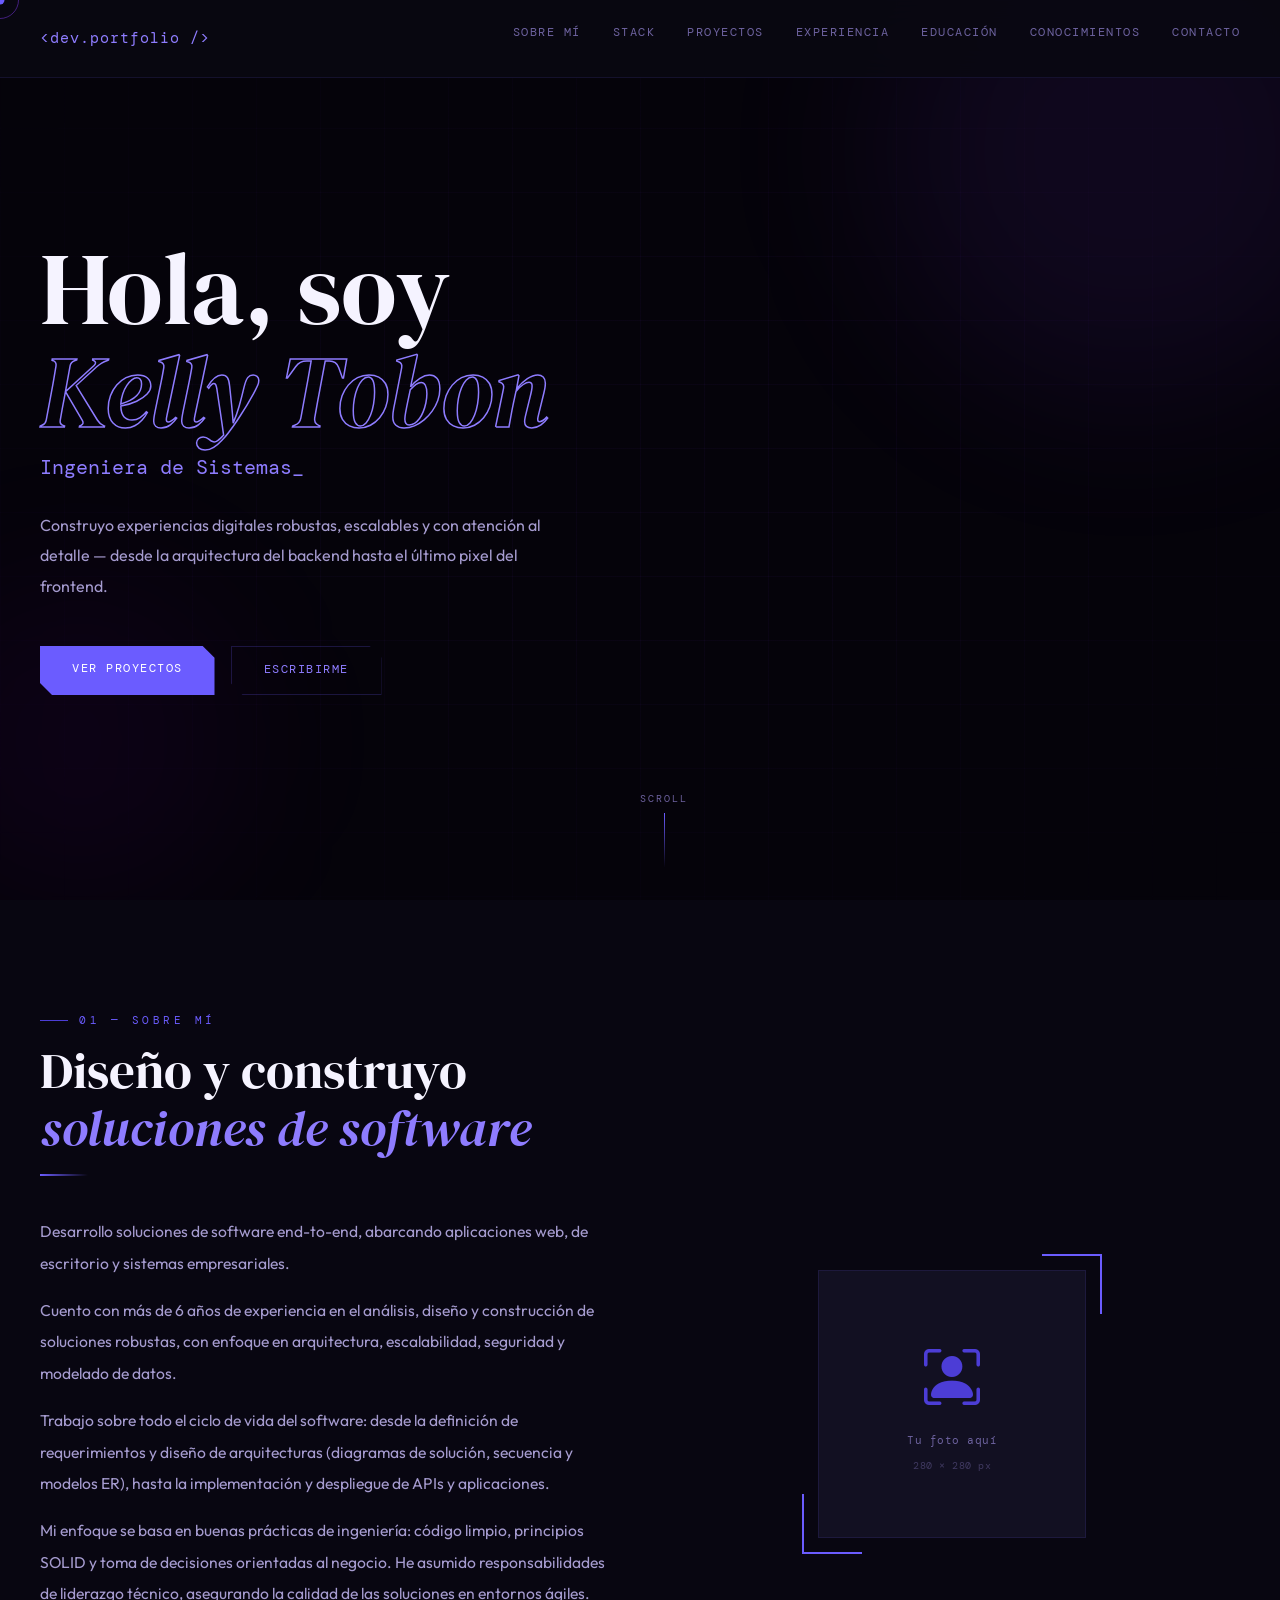
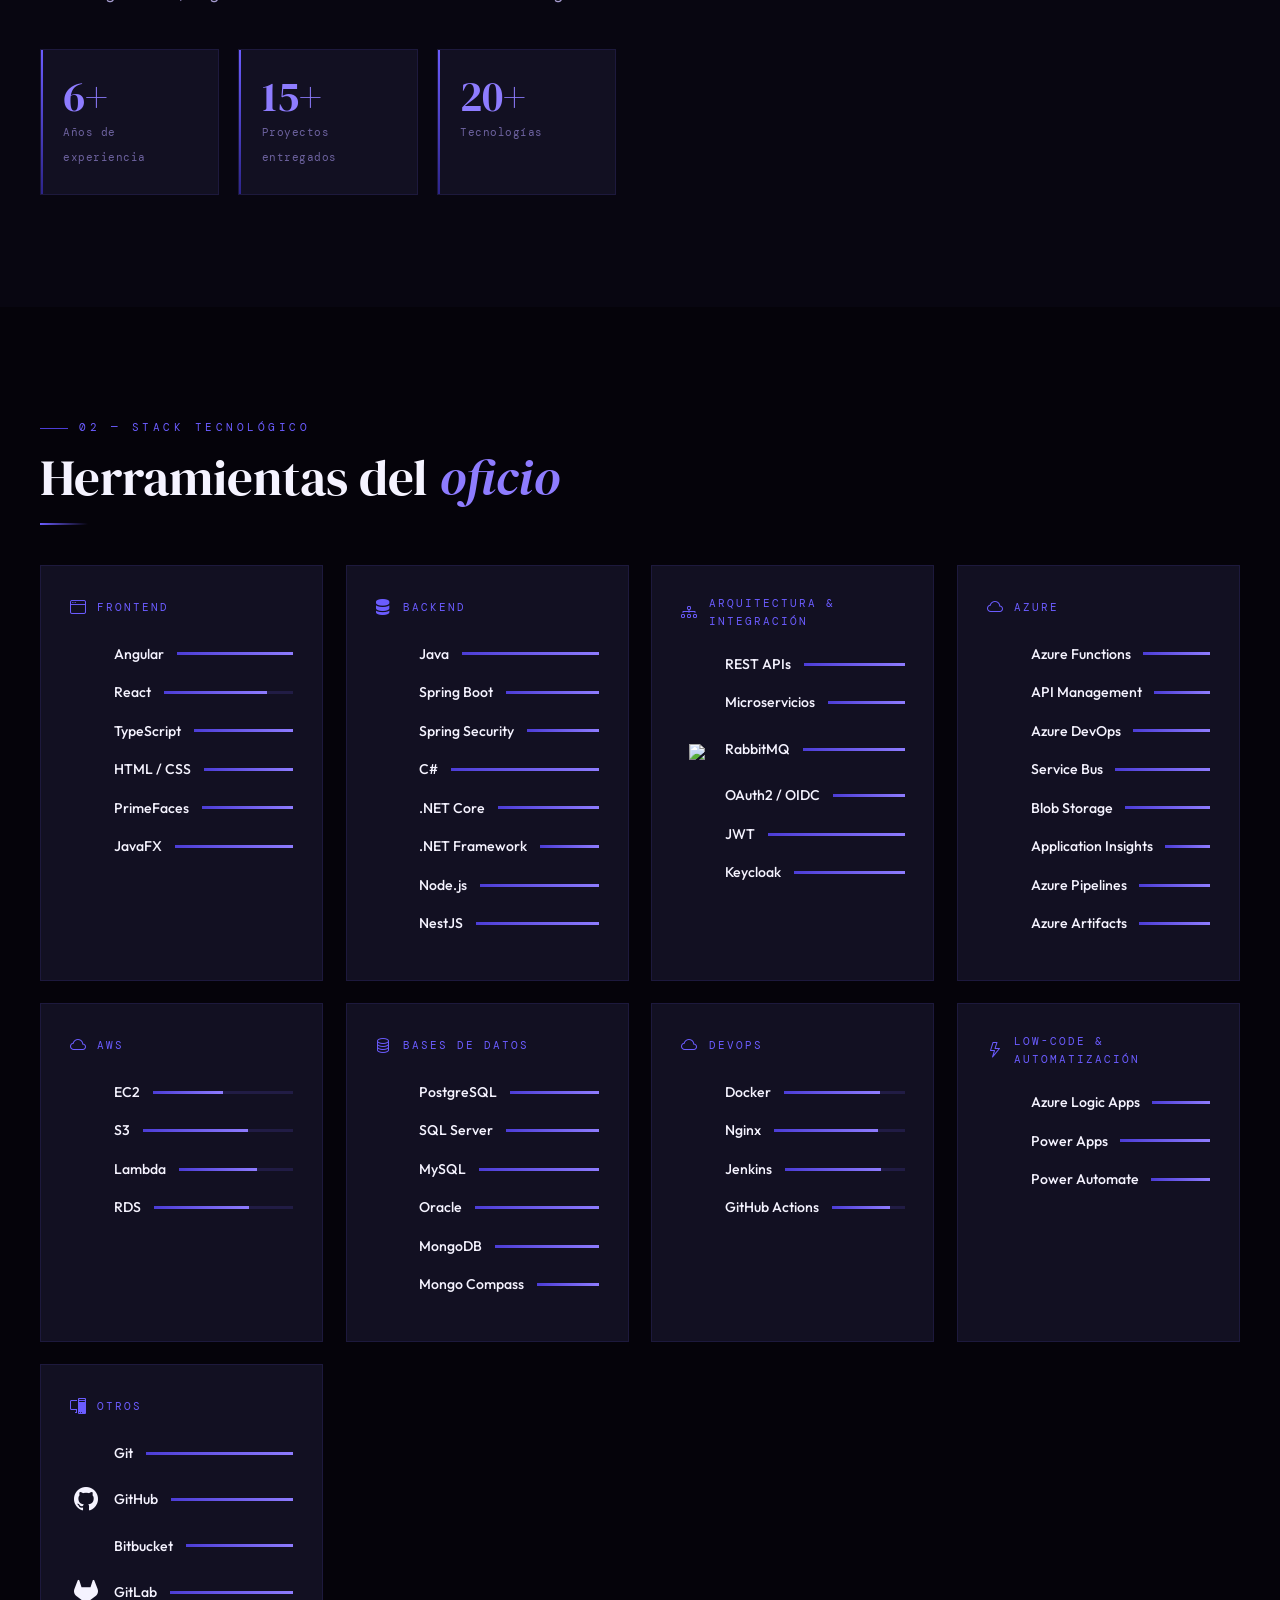
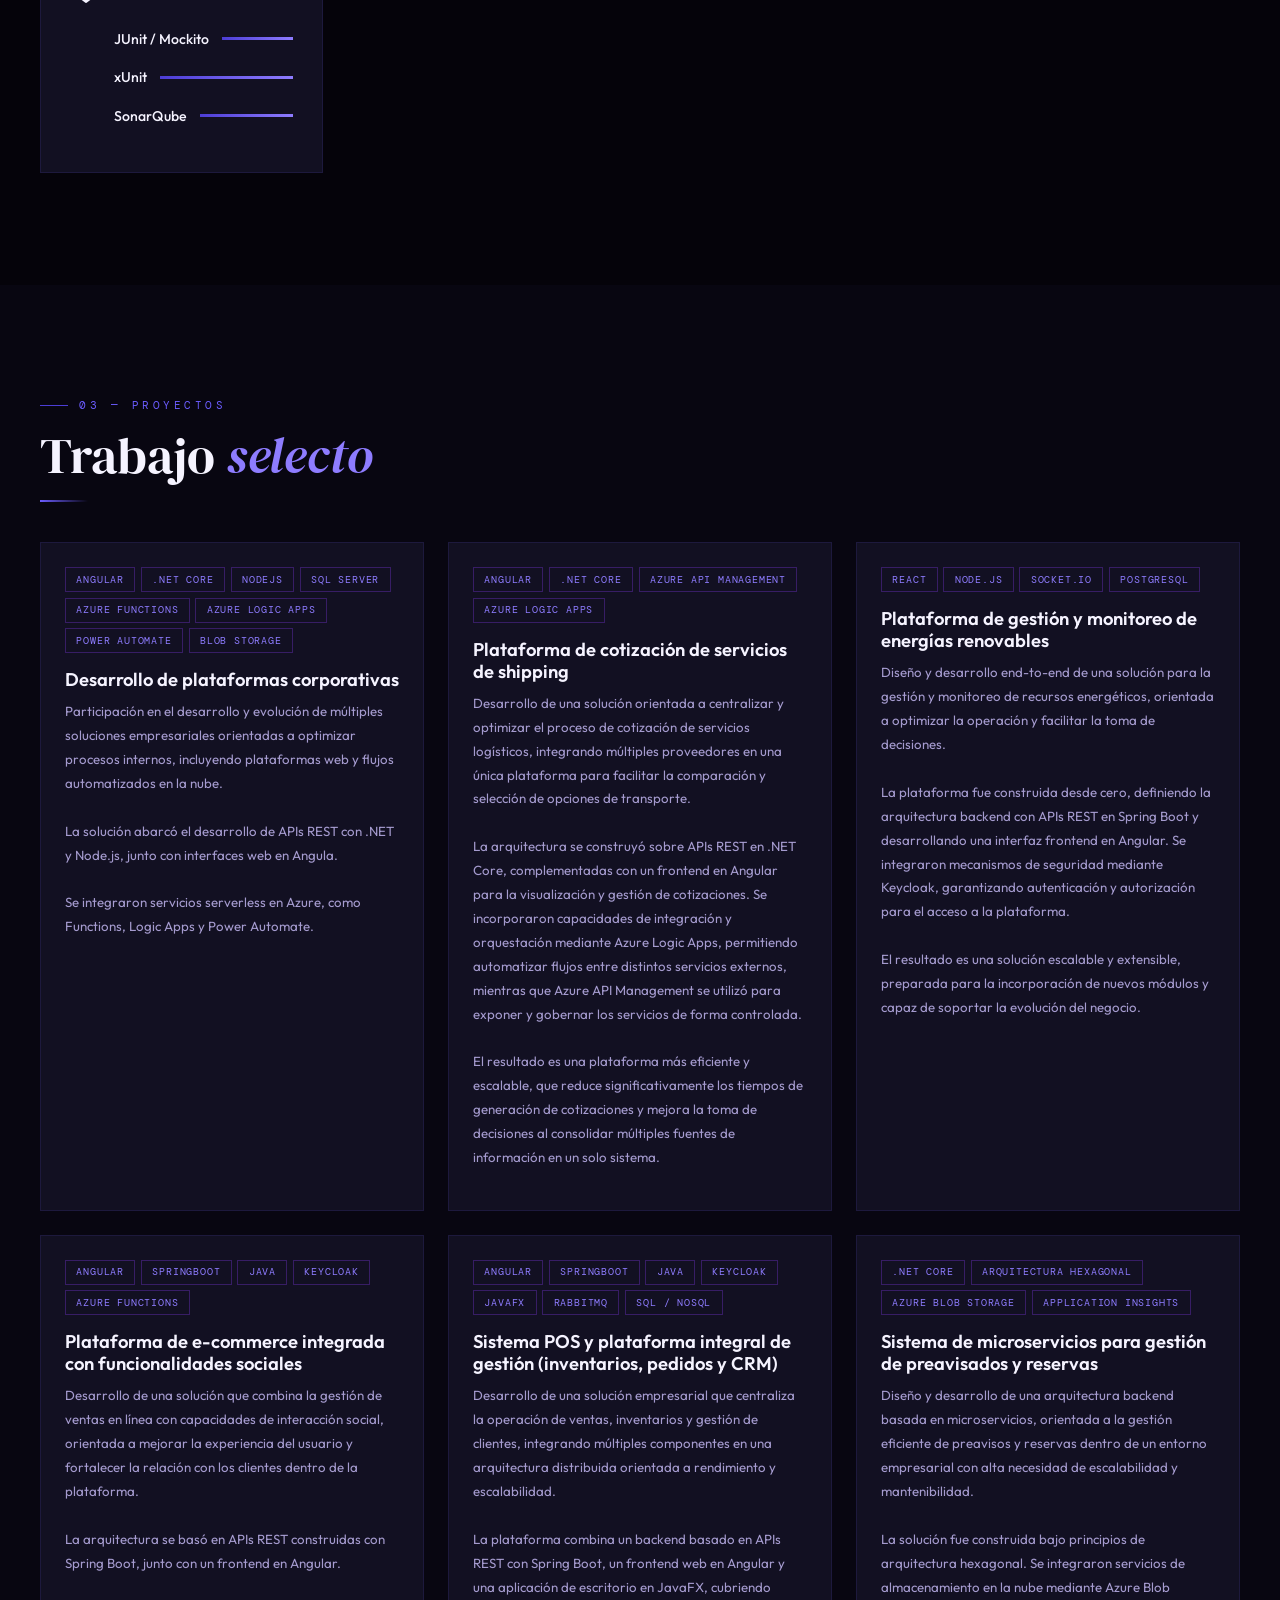
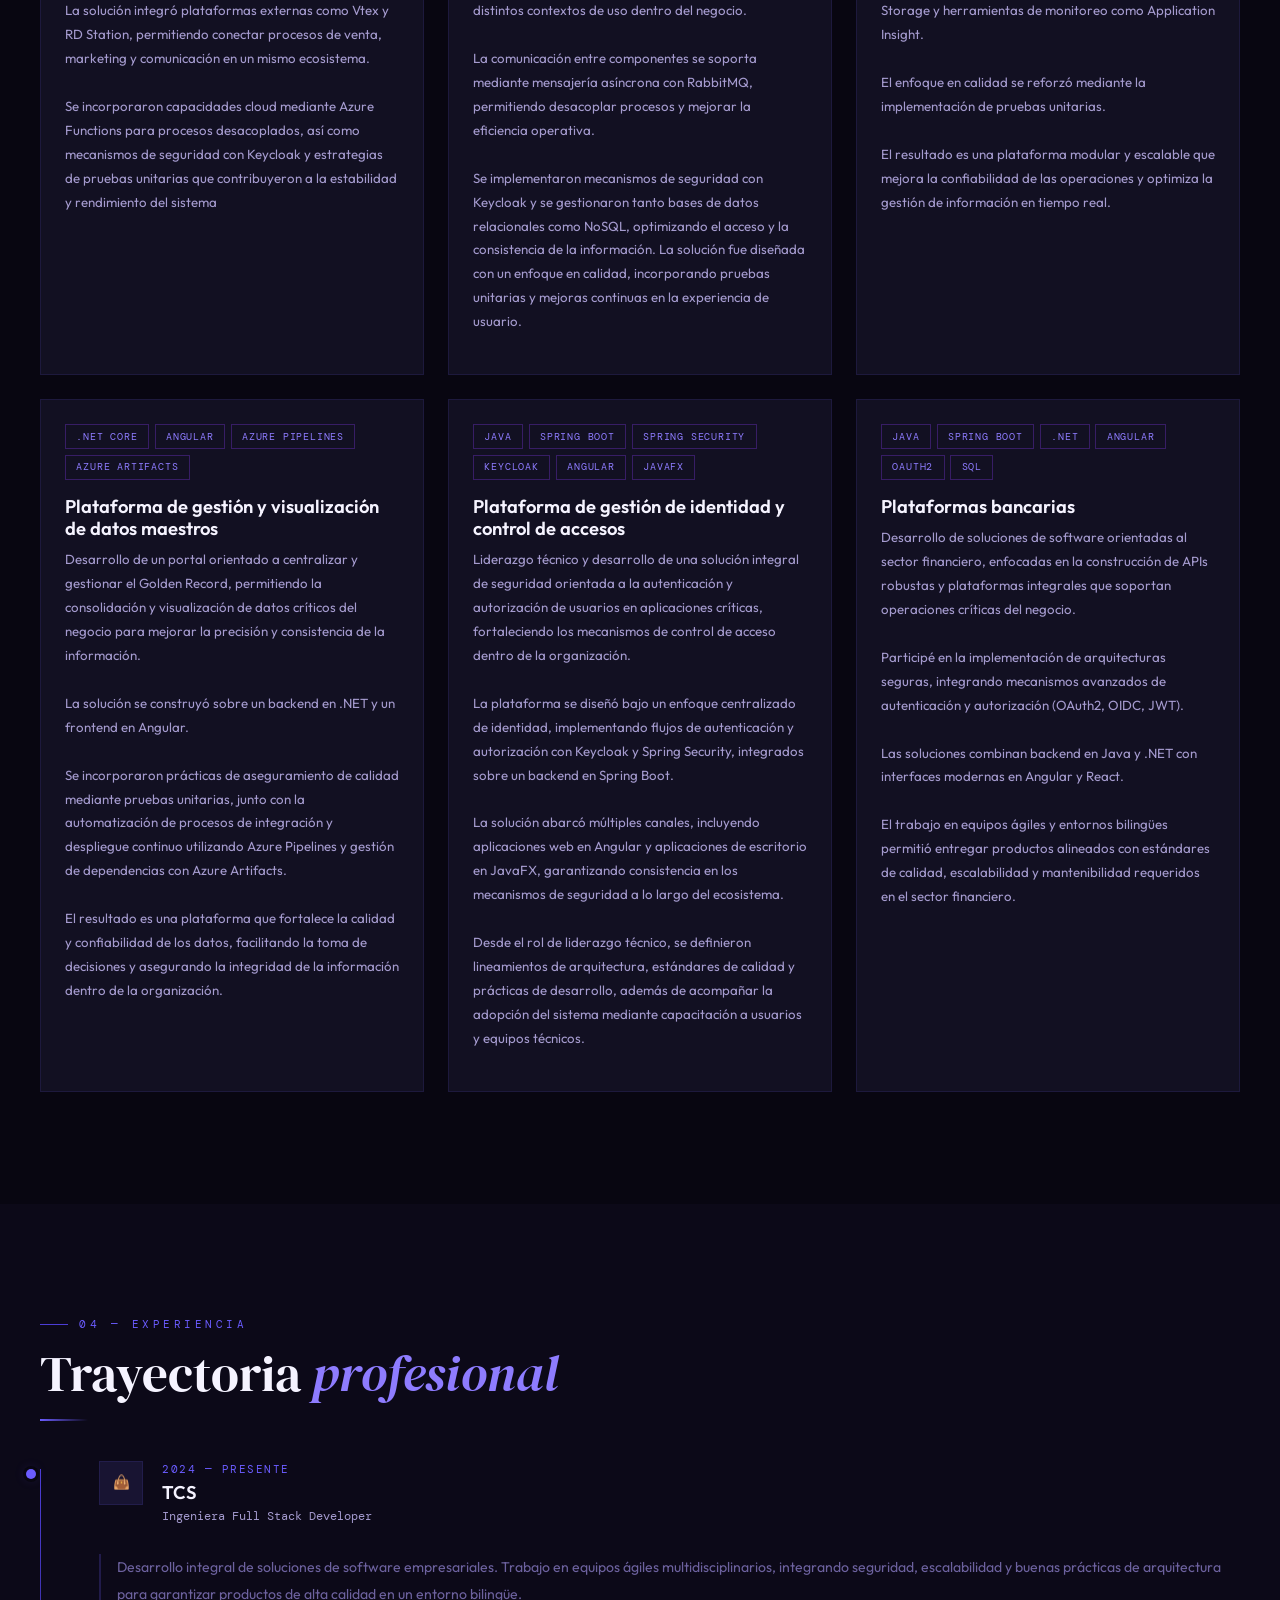
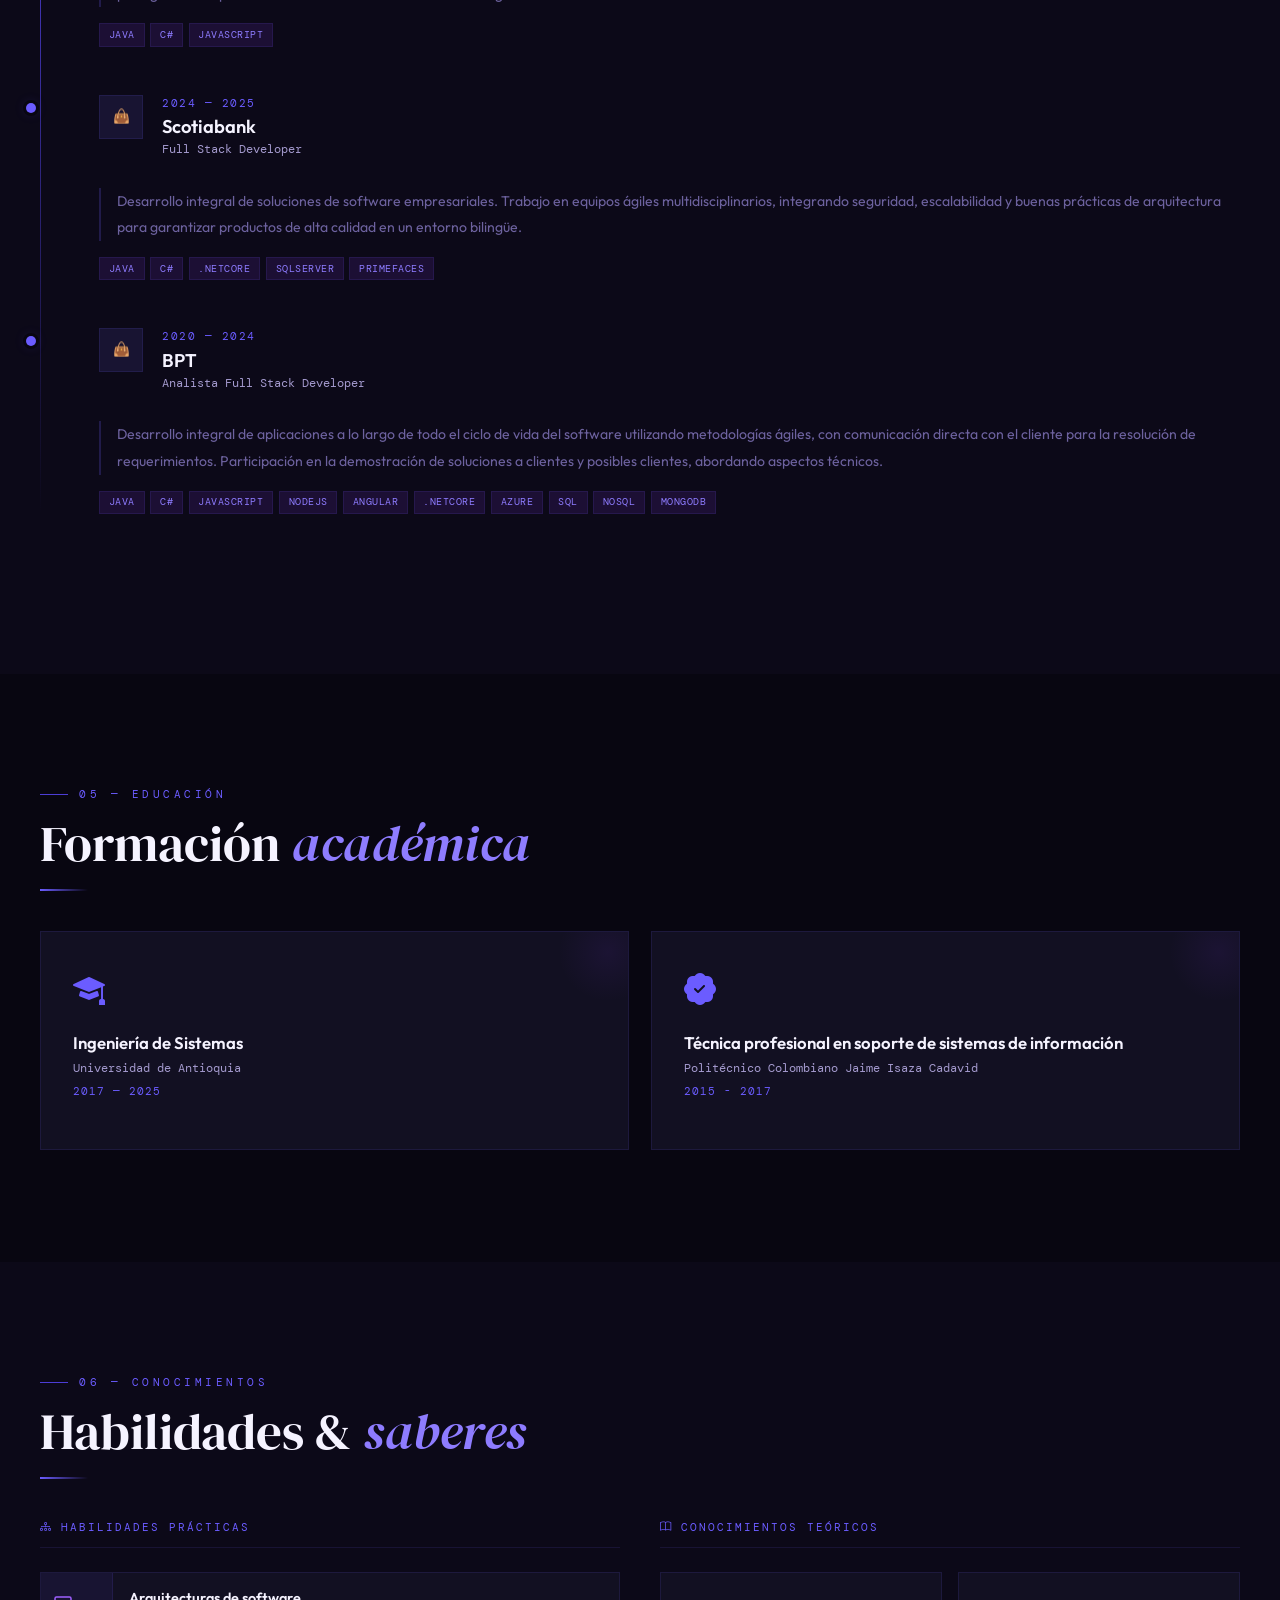
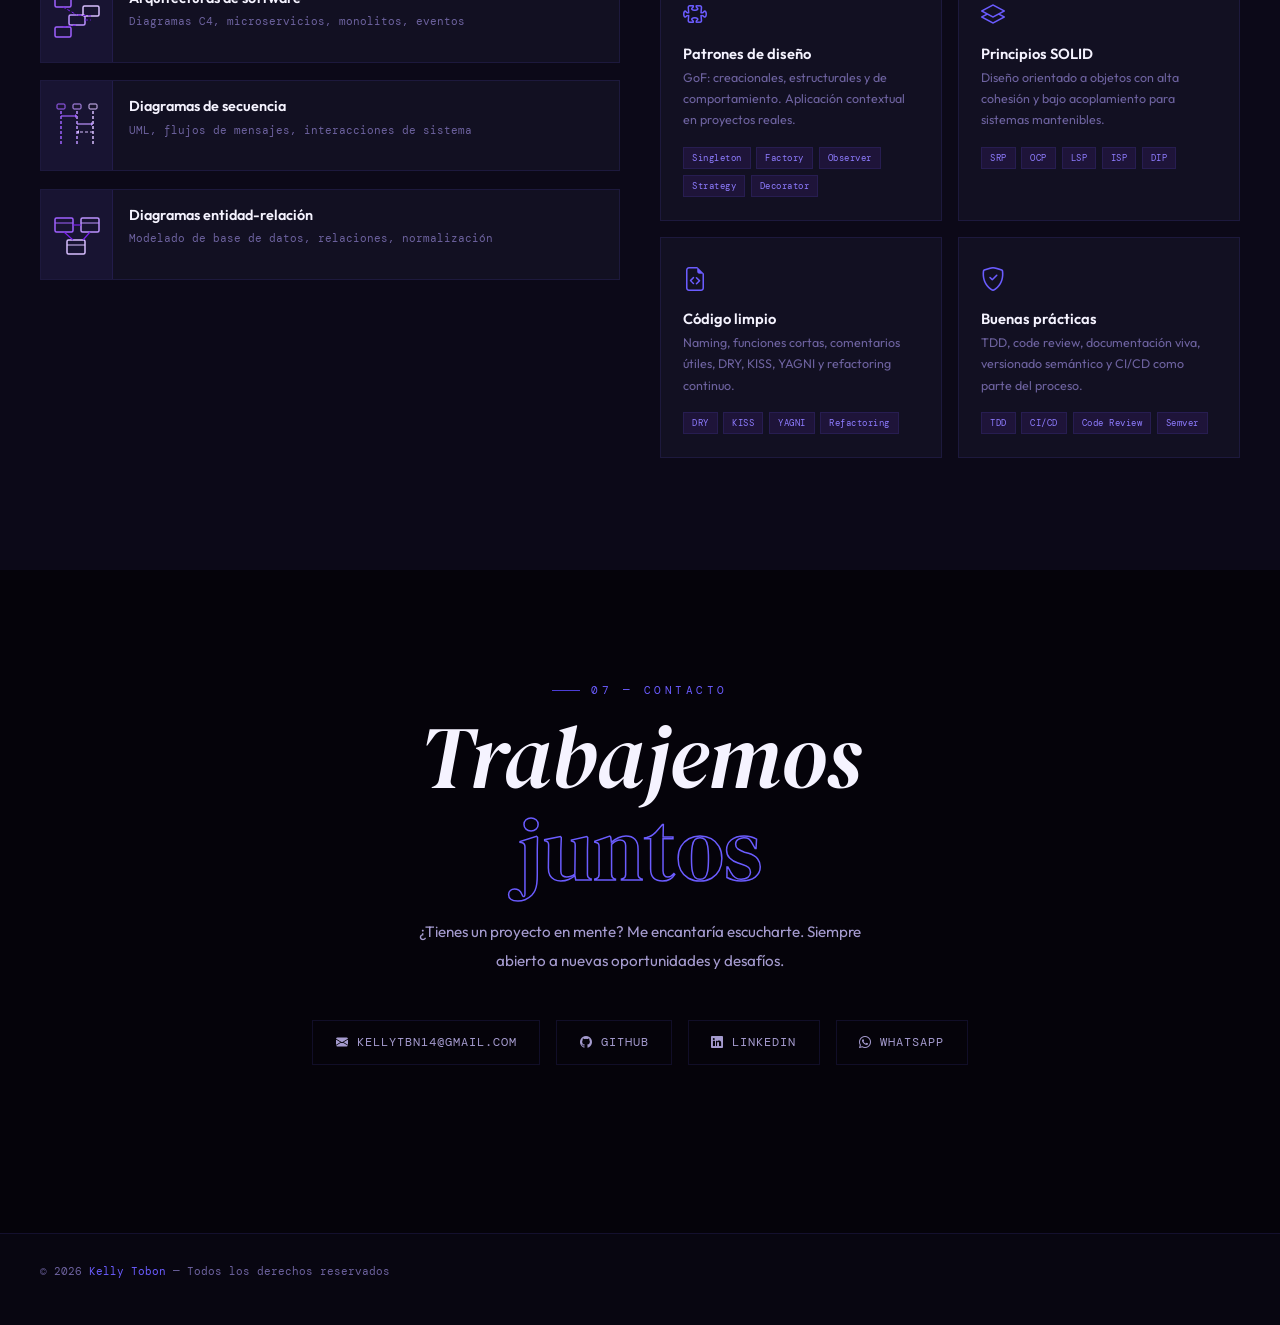
==== index.html @ 5a9e33ad "portfolio" ====
<!DOCTYPE html>
<html lang="es">
<head>
<meta charset="UTF-8">
<meta name="viewport" content="width=device-width, initial-scale=1.0">
<title>Portfolio — Kelly Tobon</title>
<link rel="stylesheet" href="https://cdn.jsdelivr.net/npm/bootstrap@5.3.0/dist/css/bootstrap.min.css">
<link rel="stylesheet" href="https://cdn.jsdelivr.net/npm/bootstrap-icons@1.11.3/font/bootstrap-icons.min.css">
<link rel="stylesheet" href="https://cdn.jsdelivr.net/gh/devicons/devicon@v2.15.1/devicon.min.css">
<link href="https://fonts.googleapis.com/css2?family=DM+Serif+Display:ital@0;1&family=DM+Mono:wght@400;500&family=Outfit:wght@300;400;500;600;700;800&display=swap" rel="stylesheet">

<style>
:root {
  --p50:  #ede9ff;
  --p100: #dcd3ff;
  --p200: #b9a7ff;
  --p300: #8e7cff;
  --p400: #6b5cff;
  --p500: #4c3dd6;
  --p600: #3a2fb0;
  --p700: #2c248a;
  --p800: #1f1a63;
  --p900: #14103d;

  --bg:      #05030a;
  --bg2:     #080611;
  --bg3:     #0c0918;
  --surface: #121022;
  --surf2:   #181432;
  --surf3:   #211c45;

  --text:    #f5f3ff;
  --text2:   #a59bcf;
  --muted:   #6d629f;
  --border:  rgba(108,92,255,0.12);
  --border2: rgba(108,92,255,0.22);

  --accent:  #6b5cff;
  --glow:    rgba(107,92,255,0.25);

  --font-display: 'DM Serif Display', serif;
  --font-body:    'Outfit', sans-serif;
  --font-mono:    'DM Mono', monospace;
}

*, *::before, *::after { box-sizing: border-box; margin: 0; padding: 0; }

html { scroll-behavior: smooth; }

body {
  background: var(--bg);
  color: var(--text);
  font-family: var(--font-body);
  font-size: 16px;
  line-height: 1.6;
  overflow-x: hidden;
  cursor: none;
}

/* ── CURSOR ─────────────────────────────── */
#cur { position:fixed; width:9px; height:9px; background:var(--accent); border-radius:50%; pointer-events:none; z-index:9999; transform:translate(-50%,-50%); transition:width .15s,height .15s; }
#cur-r { position:fixed; width:38px; height:38px; border:1.5px solid rgba(139,61,255,.45); border-radius:50%; pointer-events:none; z-index:9998; transform:translate(-50%,-50%); }

/* ── NAV ─────────────────────────────────── */
#nav {
  position: fixed; top:0; left:0; right:0; z-index:900;
  display: flex; align-items:center; justify-content:space-between;
  padding: 1.1rem 2.5rem;
  background: rgba(10,8,18,.88);
  backdrop-filter: blur(16px);
  border-bottom: 1px solid var(--border);
  transition: padding .3s;
}
#nav.scrolled { padding:.75rem 2.5rem; }
.nav-logo {
  font-family: var(--font-mono);
  font-size: .95rem;
  color: var(--p300);
  text-decoration: none;
  letter-spacing: 1px;
}
.nav-menu { display:flex; gap:2rem; list-style:none; }
.nav-menu a {
  font-family: var(--font-mono);
  font-size: .72rem;
  letter-spacing: 1.5px;
  text-transform: uppercase;
  color: var(--muted);
  text-decoration: none;
  transition: color .25s;
  position: relative;
}
.nav-menu a::after { content:''; position:absolute; bottom:-3px; left:0; width:0; height:1px; background:var(--accent); transition:width .3s; }
.nav-menu a:hover,
.nav-menu a.active { color: var(--p300); }
.nav-menu a:hover::after,
.nav-menu a.active::after { width:100%; }

.nav-burger { display:none; background:none; border:1px solid var(--border2); color:var(--p300); padding:.35rem .65rem; cursor:pointer; font-size:1.1rem; }

/* ── HERO ────────────────────────────────── */
#hero {
  min-height: 100vh;
  display: flex; align-items:center;
  padding: 7rem 2.5rem 5rem;
  position: relative; overflow:hidden;
}

.hero-grid {
  position:absolute; inset:0;
  background-image:
    linear-gradient(rgba(139,61,255,.04) 1px, transparent 1px),
    linear-gradient(90deg, rgba(139,61,255,.04) 1px, transparent 1px);
  background-size: 64px 64px;
  mask-image: radial-gradient(ellipse 70% 70% at 50% 50%, black 30%, transparent 100%);
}

.hero-orb {
  position:absolute; border-radius:50%; pointer-events:none; filter:blur(80px);
}
.orb1 { width:500px; height:500px; background:rgba(139,61,255,.08); top:-100px; right:-100px; }
.orb2 { width:320px; height:320px; background:rgba(180,0,255,.05); bottom:0; left:-80px; }

.hero-tag {
  font-family: var(--font-mono);
  font-size: .72rem;
  letter-spacing: 3px;
  text-transform: uppercase;
  color: var(--p400);
  margin-bottom: 1.4rem;
  opacity:0; animation: fadeUp .7s .1s forwards;
}
.hero-tag span { display:inline-block; width:30px; height:1px; background:var(--p400); vertical-align:middle; margin-right:.7rem; }

.hero-name {
  font-family: var(--font-display);
  font-size: clamp(3.2rem, 8vw, 7rem);
  line-height: 1.0;
  margin-bottom: .6rem;
  opacity:0; animation: fadeUp .7s .25s forwards;
}
.hero-name .outline {
  color: transparent;
  -webkit-text-stroke: 1.5px var(--p300);
  font-style: italic;
}

.hero-role {
  font-family: var(--font-mono);
  font-size: clamp(1rem, 2.2vw, 1.25rem);
  color: var(--p300);
  margin-bottom: 1.4rem;
  min-height: 1.8em;
  opacity:0; animation: fadeUp .7s .4s forwards;
}
.hero-role::after { content:'_'; animation: blink 1s step-end infinite; }

.hero-desc {
  font-size: 1rem;
  color: var(--text2);
  max-width: 520px;
  line-height: 1.9;
  margin-bottom: 2.8rem;
  opacity:0; animation: fadeUp .7s .55s forwards;
}

.hero-btns { display:flex; gap:1rem; flex-wrap:wrap; opacity:0; animation: fadeUp .7s .7s forwards; }

.btn-primary-p {
  font-family: var(--font-mono); font-size:.78rem; letter-spacing:1.5px; text-transform:uppercase;
  padding:.85rem 2rem; background:var(--accent); color:#fff; border:none;
  text-decoration:none; transition: background .25s, transform .2s, box-shadow .25s;
  clip-path: polygon(0 0, calc(100% - 12px) 0, 100% 12px, 100% 100%, 12px 100%, 0 calc(100% - 12px));
}
.btn-primary-p:hover { background:var(--p600); color:#fff; transform:translateY(-2px); box-shadow:0 8px 24px var(--glow); }

.btn-outline-p {
  font-family: var(--font-mono); font-size:.78rem; letter-spacing:1.5px; text-transform:uppercase;
  padding:.85rem 2rem; background:transparent; color:var(--p300);
  border:1px solid var(--border2); text-decoration:none; transition:all .25s;
  clip-path: polygon(0 0, calc(100% - 12px) 0, 100% 12px, 100% 100%, 12px 100%, 0 calc(100% - 12px));
}
.btn-outline-p:hover { background:var(--surface); border-color:var(--p400); color:var(--p200); }

.hero-scroll-hint {
  position:absolute; bottom:2rem; left:50%; transform:translateX(-50%);
  display:flex; flex-direction:column; align-items:center; gap:.4rem;
  opacity:0; animation: fadeUp .7s 1.1s forwards;
}
.hero-scroll-hint span { font-family:var(--font-mono); font-size:.62rem; color:var(--muted); letter-spacing:2px; text-transform:uppercase; }
.scroll-bar { width:1px; height:55px; background:linear-gradient(to bottom, var(--p400), transparent); animation:scrollDrop 2s ease-in-out infinite; }

/* ── SHARED ──────────────────────────────── */
.sec { padding: 7rem 2.5rem; position:relative; z-index:2; }
.sec-alt { background: var(--bg2); }
.sec-alt2 { background: var(--bg3); }

.sec-eyebrow {
  font-family: var(--font-mono); font-size:.68rem; letter-spacing:3.5px; text-transform:uppercase;
  color: var(--p400); margin-bottom:.7rem; display:flex; align-items:center; gap:.7rem;
}
.sec-eyebrow::before { content:''; width:28px; height:1px; background:var(--p500); }

.sec-title {
  font-family: var(--font-display);
  font-size: clamp(2rem, 4.5vw, 3.2rem);
  font-weight: 400;
  line-height: 1.15;
  margin-bottom: 1rem;
}
.sec-title em { color: var(--p300); font-style: italic; }
.sec-title .outline { color:transparent; -webkit-text-stroke:1px var(--p400); }

.sec-divider { width:48px; height:2px; background:linear-gradient(90deg, var(--accent), transparent); margin-bottom:2.5rem; }

/* reveal */
.reveal { opacity:0; transform:translateY(28px); transition:opacity .7s, transform .7s; }
.reveal.in { opacity:1; transform:none; }
.reveal-left { opacity:0; transform:translateX(-28px); transition:opacity .7s, transform .7s; }
.reveal-left.in { opacity:1; transform:none; }

/* ── ABOUT ───────────────────────────────── */
.about-body { font-size:.98rem; color:var(--text2); line-height:2; }
.about-body p+p { margin-top:1rem; }

.stat-row { display:grid; grid-template-columns:repeat(3,1fr); gap:1.2rem; margin-top:2.5rem; }

.stat-box {
  background:var(--surface); border:1px solid var(--border);
  padding:1.6rem 1.4rem;
  position:relative; overflow:hidden;
  transition:transform .25s, border-color .25s;
}
.stat-box::after { content:''; position:absolute; top:0; left:0; width:2px; height:100%; background:linear-gradient(to bottom, var(--p400), var(--p700)); }
.stat-box:hover { transform:translateY(-4px); border-color:var(--border2); }
.stat-num { font-family:var(--font-display); font-size:2.6rem; color:var(--p300); display:block; line-height:1; }
.stat-lbl { font-family:var(--font-mono); font-size:.7rem; color:var(--muted); margin-top:.3rem; letter-spacing:.5px; }

.avatar-wrap { display:flex; justify-content:center; align-items:center; }
.avatar-frame-outer {
  position:relative; width:300px; height:300px;
}
.avatar-frame-outer::before,
.avatar-frame-outer::after {
  content:''; position:absolute; width:60px; height:60px;
}
.avatar-frame-outer::before { top:0; right:0; border-top:2px solid var(--p400); border-right:2px solid var(--p400); }
.avatar-frame-outer::after  { bottom:0; left:0; border-bottom:2px solid var(--p400); border-left:2px solid var(--p400); }
.avatar-inner {
  position:absolute; inset:16px;
  background:var(--surface);
  display:flex; flex-direction:column; align-items:center; justify-content:center;
  border:1px solid var(--border);
  color:var(--muted); gap:.5rem;
  font-family:var(--font-mono); font-size:.7rem; letter-spacing:.5px;
}
.avatar-inner i { font-size:3.5rem; color:var(--p500); }
.avatar-inner img { width:100%; height:100%; object-fit:cover; }

/* ── SKILLS / STACK ──────────────────────── */
.stack-grid { display:grid; grid-template-columns:repeat(auto-fit, minmax(270px, 1fr)); gap:1.4rem; }

.stack-card {
  background:var(--surface); border:1px solid var(--border);
  padding:1.8rem; transition:transform .25s, border-color .25s;
}
.stack-card:hover { transform:translateY(-4px); border-color:var(--border2); }

.stack-cat {
  font-family:var(--font-mono); font-size:.7rem; letter-spacing:2px; text-transform:uppercase;
  color:var(--p400); margin-bottom:1.4rem; display:flex; align-items:center; gap:.6rem;
}
.stack-cat i { font-size:1rem; }

.tech-item { display:flex; align-items:center; justify-content:space-between; margin-bottom:1rem; }
.tech-left { display:flex; align-items:center; gap:.75rem; }
.tech-icon { font-size:1.5rem; width:32px; text-align:center; }
.tech-name { font-size:.88rem; font-weight:500; color:var(--text); }
.tech-track { flex:1; height:3px; background:var(--surf3); margin-left:.8rem; overflow:hidden; }
.tech-fill { height:100%; background:linear-gradient(90deg, var(--p500), var(--p300)); width:0; transition:width 1.3s cubic-bezier(.4,0,.2,1); }

/* ── PROJECTS ────────────────────────────── */
.proj-grid { display:grid; grid-template-columns:repeat(auto-fit, minmax(330px, 1fr)); gap:1.5rem; }

.proj-card {
  background:var(--surface); border:1px solid var(--border);
  overflow:hidden; transition:transform .3s, border-color .3s; cursor:pointer;
}
.proj-card:hover { transform:translateY(-6px); border-color:var(--border2); }

.proj-thumb {
  height:190px; background:var(--surf2); position:relative;
  display:flex; align-items:center; justify-content:center; overflow:hidden;
}
.proj-emoji { font-size:3.8rem; opacity:.18; transition:transform .4s,opacity .4s; }
.proj-card:hover .proj-emoji { transform:scale(1.12); opacity:.28; }
.proj-grad { position:absolute; inset:0; background:linear-gradient(135deg, var(--surf2), rgba(139,61,255,.08)); }

.proj-hover {
  position:absolute; inset:0; background:rgba(10,8,18,.88);
  display:flex; align-items:center; justify-content:center; gap:.8rem;
  opacity:0; transition:opacity .3s;
}
.proj-card:hover .proj-hover { opacity:1; }
.proj-hover a { font-family:var(--font-mono); font-size:.7rem; letter-spacing:1px; text-transform:uppercase; padding:.55rem 1.2rem; text-decoration:none; transition:all .2s; }
.proj-hover .a-demo { background:var(--accent); color:#fff; }
.proj-hover .a-demo:hover { background:var(--p600); }
.proj-hover .a-code { border:1px solid var(--border2); color:var(--p300); }
.proj-hover .a-code:hover { background:var(--surface); }

.proj-body { padding:1.5rem; }
.proj-tags { display:flex; flex-wrap:wrap; gap:.35rem; margin-bottom:1rem; }
.tag-chip {
  font-family:var(--font-mono); font-size:.62rem; letter-spacing:.8px; text-transform:uppercase;
  padding:.22rem .65rem; border:1px solid rgba(139,61,255,.3); color:var(--p300);
}
.proj-title-card { font-size:1.15rem; font-weight:600; margin-bottom:.55rem; }
.proj-desc-card { font-size:.83rem; color:var(--text2); line-height:1.8; }

.proj-image {
  position: relative;
  width: 100%;
  height: 100%;
}

.proj-image img {
  width: 100%;
  height: 100%;
  object-fit: cover; /* clave */
  opacity: 0.25;
  transition: transform .4s, opacity .4s;
}

.proj-card:hover .proj-image img {
  transform: scale(1.08);
  opacity: 0.4;
}

/* ── EXPERIENCE ──────────────────────────── */
.timeline { position:relative; padding-left:1.5rem; margin-top:2.5rem; }
.timeline::before { content:''; position:absolute; left:0; top:8px; bottom:0; width:1px; background:linear-gradient(to bottom, var(--p500), transparent); }

.tl-item {
  position:relative; padding-left:2.2rem; margin-bottom:3rem;
  opacity:0; transform:translateX(-20px); transition:opacity .6s, transform .6s;
}
.tl-item.in { opacity:1; transform:none; }

.tl-dot {
  position:absolute; left:-2.35rem; top:.5rem;
  width:10px; height:10px; background:var(--accent); border-radius:50%;
  box-shadow:0 0 0 3px var(--bg2), 0 0 12px var(--glow);
}

.tl-header { display:flex; align-items:flex-start; gap:1.2rem; margin-bottom:.7rem; flex-wrap:wrap; }

.tl-logo {
  width:44px; height:44px; background:var(--surf2); border:1px solid var(--border);
  display:flex; align-items:center; justify-content:center; flex-shrink:0;
  font-size:1.4rem; font-weight:700; color:var(--p300);
  font-family:var(--font-mono); font-size:.85rem; letter-spacing:-.5px;
}

.tl-info { flex:1; }
.tl-date { font-family:var(--font-mono); font-size:.68rem; color:var(--p400); letter-spacing:1.5px; text-transform:uppercase; margin-bottom:.25rem; }
.tl-company { font-size:1.15rem; font-weight:600; margin-bottom:.15rem; }
.tl-role { font-family:var(--font-mono); font-size:.78rem; color:var(--text2); }

.tl-desc {
  font-size:.88rem; color:var(--muted); line-height:1.9;
  border-left:2px solid var(--border2); padding-left:1rem;
}
.tl-tags { display:flex; flex-wrap:wrap; gap:.35rem; margin-top:.9rem; }
.tl-tag {
  font-family:var(--font-mono); font-size:.6rem; letter-spacing:.5px; text-transform:uppercase;
  padding:.18rem .55rem; background:rgba(139,61,255,.12); color:var(--p300); border:1px solid var(--border);
}

/* ── EDUCATION ───────────────────────────── */
.edu-grid { display:grid; grid-template-columns:repeat(auto-fit, minmax(270px, 1fr)); gap:1.4rem; }

.edu-card {
  background:var(--surface); border:1px solid var(--border); padding:2rem;
  transition:transform .25s, border-color .25s; position:relative; overflow:hidden;
}
.edu-card::before { content:''; position:absolute; top:-30px; right:-30px; width:100px; height:100px; background:radial-gradient(circle, rgba(139,61,255,.08), transparent 70%); }
.edu-card:hover { transform:translateY(-4px); border-color:var(--border2); }
.edu-icon { font-size:2rem; color:var(--p400); margin-bottom:1.1rem; display:block; }
.edu-degree { font-size:1.05rem; font-weight:600; margin-bottom:.35rem; }
.edu-school { font-family:var(--font-mono); font-size:.74rem; color:var(--text2); margin-bottom:.35rem; }
.edu-year { font-family:var(--font-mono); font-size:.68rem; color:var(--p400); letter-spacing:1px; }

/* ── KNOWLEDGE ───────────────────────────── */
.know-grid { display:grid; grid-template-columns:1fr 1fr; gap:2.5rem; }
@media(max-width:768px){ .know-grid { grid-template-columns:1fr; } }

.know-title-sub {
  font-family:var(--font-mono); font-size:.7rem; letter-spacing:2px; text-transform:uppercase;
  color:var(--p400); margin-bottom:1.5rem; padding-bottom:.6rem;
  border-bottom:1px solid var(--border);
  display:flex; align-items:center; gap:.5rem;
}

/* practical skills */
.diagrams-list { display:flex; flex-direction:column; gap:1.1rem; }

.diag-item {
  background:var(--surface); border:1px solid var(--border);
  display:grid; grid-template-columns:72px 1fr; overflow:hidden;
  transition:border-color .25s, transform .25s;
}
.diag-item:hover { border-color:var(--border2); transform:translateX(4px); }

.diag-thumb {
  background:var(--surf2); display:flex; align-items:center; justify-content:center;
  padding:.5rem; border-right:1px solid var(--border);
}
.diag-thumb svg { width:48px; height:48px; }

.diag-info { padding:.9rem 1rem; }
.diag-title { font-size:.9rem; font-weight:600; margin-bottom:.2rem; }
.diag-desc { font-family:var(--font-mono); font-size:.7rem; color:var(--muted); line-height:1.6; }

/* theory cards */
.theory-grid { display:grid; grid-template-columns:1fr 1fr; gap:1rem; }

.theory-card {
  background:var(--surface); border:1px solid var(--border);
  padding:1.4rem;
  transition:transform .25s, border-color .25s;
  position:relative; overflow:hidden;
}
.theory-card::after {
  content:''; position:absolute; bottom:0; left:0; right:0; height:2px;
  background:linear-gradient(90deg, var(--p600), var(--p400), transparent);
  transform:scaleX(0); transform-origin:left; transition:transform .35s;
}
.theory-card:hover { transform:translateY(-3px); border-color:var(--border2); }
.theory-card:hover::after { transform:scaleX(1); }

.theory-icon { font-size:1.5rem; color:var(--p400); margin-bottom:.7rem; display:block; }
.theory-name { font-size:.92rem; font-weight:600; margin-bottom:.3rem; }
.theory-desc { font-size:.78rem; color:var(--muted); line-height:1.7; }

.theory-badges { display:flex; flex-wrap:wrap; gap:.35rem; margin-top:.6rem; }
.tbadge {
  font-family:var(--font-mono); font-size:.58rem; letter-spacing:.5px;
  padding:.18rem .5rem; background:rgba(139,61,255,.1); color:var(--p300); border:1px solid var(--border);
}

/* ── CONTACT ─────────────────────────────── */
#contact { text-align:center; }

.contact-big {
  font-family:var(--font-display);
  font-size: clamp(2.5rem, 7vw, 5.5rem);
  line-height:1.05; margin-bottom:1.4rem;
}
.contact-big .i { font-style:italic; }
.contact-big .o { color:transparent; -webkit-text-stroke:1.5px var(--p400); }

.contact-sub { font-size:.95rem; color:var(--text2); max-width:480px; margin:0 auto 2.8rem; line-height:1.9; }

.contact-links { display:flex; justify-content:center; flex-wrap:wrap; gap:1rem; margin-bottom:3.5rem; }
.clink {
  font-family:var(--font-mono); font-size:.75rem; letter-spacing:1px; text-transform:uppercase;
  color:var(--text2); text-decoration:none; display:flex; align-items:center; gap:.5rem;
  padding:.75rem 1.4rem; border:1px solid var(--border);
  transition:all .25s;
}
.clink:hover { color:var(--p300); border-color:var(--border2); background:var(--surface); }

.contact-form { max-width:540px; margin:0 auto; text-align:left; }
.cf-label { font-family:var(--font-mono); font-size:.68rem; letter-spacing:2px; text-transform:uppercase; color:var(--p400); display:block; margin-bottom:.4rem; }
.cf-input {
  width:100%; background:var(--surface); border:1px solid var(--border); color:var(--text);
  font-family:var(--font-mono); font-size:.84rem; padding:.8rem 1rem; outline:none;
  transition:border-color .25s; resize:vertical;
}
.cf-input:focus { border-color:var(--p500); }
.cf-input::placeholder { color:var(--muted); }

/* ── FOOTER ──────────────────────────────── */
footer {
  padding:1.8rem 2.5rem;
  border-top:1px solid var(--border);
  background:var(--bg2);
  display:flex; justify-content:space-between; align-items:center;
  flex-wrap:wrap; gap:1rem;
}
.ft { font-family:var(--font-mono); font-size:.68rem; color:var(--muted); }
.ft span { color:var(--p400); }

/* ── ANIMATIONS ──────────────────────────── */
@keyframes fadeUp   { from{opacity:0;transform:translateY(26px)} to{opacity:1;transform:none} }
@keyframes blink    { 0%,100%{opacity:1} 50%{opacity:0} }
@keyframes scrollDrop { 0%{transform:scaleY(1);opacity:1;transform-origin:top} 100%{transform:scaleY(0);opacity:0;transform-origin:top} }

/* ── RESPONSIVE ──────────────────────────── */
@media(max-width:991px){
  .stat-row { grid-template-columns:1fr 1fr; }
}
@media(max-width:767px){
  .nav-menu { display:none; flex-direction:column; position:absolute; top:100%; left:0; right:0; background:rgba(10,8,18,.97); padding:1.5rem 2.5rem; border-bottom:1px solid var(--border); }
  .nav-menu.open { display:flex; }
  .nav-burger { display:block; }
  .stat-row { grid-template-columns:1fr 1fr; }
  footer { flex-direction:column; text-align:center; }
  .theory-grid { grid-template-columns:1fr; }
}
</style>
</head>
<body>

<div id="cur"></div>
<div id="cur-r"></div>

<!-- ── NAV ───────────────────────────────── -->
<nav id="nav">
  <a href="#hero" class="nav-logo">&lt;dev.portfolio /&gt;</a>
  <button class="nav-burger" id="burger"><i class="bi bi-list"></i></button>
  <ul class="nav-menu" id="navMenu">
    <li><a href="#about">Sobre mí</a></li>
    <li><a href="#stack">Stack</a></li>
    <li><a href="#projects">Proyectos</a></li>
    <li><a href="#experience">Experiencia</a></li>
    <li><a href="#education">Educación</a></li>
    <li><a href="#knowledge">Conocimientos</a></li>
    <li><a href="#contact">Contacto</a></li>
  </ul>
</nav>

<!-- ── HERO ──────────────────────────────── -->
<section id="hero">
  <div class="hero-grid"></div>
  <div class="hero-orb orb1"></div>
  <div class="hero-orb orb2"></div>
  <div style="max-width:1200px;width:100%;margin:0 auto;">
    <!-- <p class="hero-tag"><span></span>disponible para proyectos</p> -->
    <h1 class="hero-name">
      Hola, soy<br>
      <span class="outline" id="heroName">Tu Nombre</span>
    </h1>
    <p class="hero-role" id="heroTyped"></p>
    <p class="hero-desc">Construyo experiencias digitales robustas, escalables y con atención al detalle — desde la arquitectura del backend hasta el último pixel del frontend.</p>
    <div class="hero-btns">
      <a href="#projects" class="btn-primary-p">Ver proyectos</a>
      <a href="#contact" class="btn-outline-p">Escribirme</a>
    </div>
  </div>
  <div class="hero-scroll-hint">
    <span>scroll</span>
    <div class="scroll-bar"></div>
  </div>
</section>

<!-- ── ABOUT ──────────────────────────────── -->
<section id="about" class="sec sec-alt">
  <div style="max-width:1200px;margin:0 auto;">
    <div class="row g-5 align-items-center">
      <div class="col-lg-6 reveal-left">
        <p class="sec-eyebrow">01 — sobre mí</p>
        <h2 class="sec-title">Diseño y construyo <em>soluciones de software</em></h2>
        <div class="sec-divider"></div>
        <div class="about-body">
          <p>
            Desarrollo soluciones de software end-to-end, abarcando aplicaciones web, de escritorio y sistemas empresariales.
          </p>

          <p>
            Cuento con más de 6 años de experiencia en el análisis, diseño y construcción de soluciones robustas, con enfoque en arquitectura, escalabilidad, seguridad y modelado de datos.
          </p>

          <p>
            Trabajo sobre todo el ciclo de vida del software: desde la definición de requerimientos y diseño de arquitecturas (diagramas de solución, secuencia y modelos ER), hasta la implementación y despliegue de APIs y aplicaciones.
          </p>

          <p>
            Mi enfoque se basa en buenas prácticas de ingeniería: código limpio, principios SOLID y toma de decisiones orientadas al negocio. He asumido responsabilidades de liderazgo técnico, asegurando la calidad de las soluciones en entornos ágiles.
          </p>
        </div>
        <div class="stat-row">
          <div class="stat-box reveal" style="transition-delay:.1s">
            <span class="stat-num">6+</span>
            <span class="stat-lbl">Años de experiencia</span>
          </div>
          <div class="stat-box reveal" style="transition-delay:.2s">
            <span class="stat-num">15+</span>
            <span class="stat-lbl">Proyectos entregados</span>
          </div>
          <div class="stat-box reveal" style="transition-delay:.3s">
            <span class="stat-num">20+</span>
            <span class="stat-lbl">Tecnologías</span>
          </div>
        </div>
      </div>
      <div class="col-lg-6 avatar-wrap reveal">
        <div class="avatar-frame-outer">
          <div class="avatar-inner" id="avatarInner">
            <i class="bi bi-person-bounding-box"></i>
            <span>Tu foto aquí</span>
            <span style="font-size:.6rem;opacity:.5">280 × 280 px</span>
          </div>
        </div>
      </div>
    </div>
  </div>
</section>

<!-- ── STACK ──────────────────────────────── -->
<section id="stack" class="sec">
  <div style="max-width:1200px;margin:0 auto;">
    <p class="sec-eyebrow">02 — stack tecnológico</p>
    <h2 class="sec-title">Herramientas del <em>oficio</em></h2>
    <div class="sec-divider"></div>
    <div class="stack-grid" id="stackGrid"></div>
  </div>
</section>

<!-- ── PROJECTS ───────────────────────────── -->
<section id="projects" class="sec sec-alt">
  <div style="max-width:1200px;margin:0 auto;">
    <p class="sec-eyebrow">03 — proyectos</p>
    <h2 class="sec-title">Trabajo <em>selecto</em></h2>
    <div class="sec-divider"></div>
    <div class="proj-grid" id="projGrid"></div>
  </div>
</section>

<!-- ── EXPERIENCE ─────────────────────────── -->
<section id="experience" class="sec sec-alt2">
  <div style="max-width:1200px;margin:0 auto;">
    <p class="sec-eyebrow">04 — experiencia</p>
    <h2 class="sec-title">Trayectoria <em>profesional</em></h2>
    <div class="sec-divider"></div>
    <div class="timeline" id="timeline"></div>
  </div>
</section>

<!-- ── EDUCATION ──────────────────────────── -->
<section id="education" class="sec sec-alt">
  <div style="max-width:1200px;margin:0 auto;">
    <p class="sec-eyebrow">05 — educación</p>
    <h2 class="sec-title">Formación <em>académica</em></h2>
    <div class="sec-divider"></div>
    <div class="edu-grid" id="eduGrid"></div>
  </div>
</section>

<!-- ── KNOWLEDGE ──────────────────────────── -->
<section id="knowledge" class="sec sec-alt2">
  <div style="max-width:1200px;margin:0 auto;">
    <p class="sec-eyebrow">06 — conocimientos</p>
    <h2 class="sec-title">Habilidades & <em>saberes</em></h2>
    <div class="sec-divider"></div>
    <div class="know-grid">

      <!-- 4.1 Prácticas -->
      <div class="reveal-left">
        <p class="know-title-sub"><i class="bi bi-diagram-3"></i> Habilidades prácticas</p>
        <div class="diagrams-list">
          <!-- Architecture -->
          <div class="diag-item reveal" style="transition-delay:.05s">
            <div class="diag-thumb">
              <svg viewBox="0 0 48 48" fill="none" xmlns="http://www.w3.org/2000/svg">
                <rect x="2" y="4" width="16" height="10" rx="1.5" stroke="#9f60ff" stroke-width="1.5"/>
                <rect x="16" y="22" width="16" height="10" rx="1.5" stroke="#bc93ff" stroke-width="1.5"/>
                <rect x="2" y="34" width="16" height="10" rx="1.5" stroke="#9f60ff" stroke-width="1.5"/>
                <rect x="30" y="13" width="16" height="10" rx="1.5" stroke="#d8bfff" stroke-width="1.5"/>
                <line x1="10" y1="14" x2="24" y2="22" stroke="#7c22f0" stroke-width="1" stroke-dasharray="3 2"/>
                <line x1="10" y1="34" x2="24" y2="32" stroke="#7c22f0" stroke-width="1" stroke-dasharray="3 2"/>
                <line x1="32" y1="27" x2="38" y2="27" stroke="#6b18d4" stroke-width="1" stroke-dasharray="3 2"/>
                <line x1="38" y1="23" x2="24" y2="22" stroke="#6b18d4" stroke-width="1" stroke-dasharray="3 2"/>
              </svg>
            </div>
            <div class="diag-info">
              <p class="diag-title">Arquitecturas de software</p>
              <p class="diag-desc">Diagramas C4, microservicios, monolitos, eventos</p>
            </div>
          </div>
          <!-- Sequence -->
          <div class="diag-item reveal" style="transition-delay:.1s">
            <div class="diag-thumb">
              <svg viewBox="0 0 48 48" fill="none" xmlns="http://www.w3.org/2000/svg">
                <line x1="8" y1="4" x2="8" y2="44" stroke="#9f60ff" stroke-width="1.5" stroke-dasharray="3 2"/>
                <line x1="24" y1="4" x2="24" y2="44" stroke="#bc93ff" stroke-width="1.5" stroke-dasharray="3 2"/>
                <line x1="40" y1="4" x2="40" y2="44" stroke="#d8bfff" stroke-width="1.5" stroke-dasharray="3 2"/>
                <rect x="4" y="2" width="8" height="5" rx="1" fill="#19142e" stroke="#9f60ff" stroke-width="1"/>
                <rect x="20" y="2" width="8" height="5" rx="1" fill="#19142e" stroke="#bc93ff" stroke-width="1"/>
                <rect x="36" y="2" width="8" height="5" rx="1" fill="#19142e" stroke="#d8bfff" stroke-width="1"/>
                <line x1="8" y1="14" x2="24" y2="14" stroke="#9f60ff" stroke-width="1.2"/>
                <polygon points="22,12 24,14 22,16" fill="#9f60ff"/>
                <line x1="24" y1="22" x2="40" y2="22" stroke="#bc93ff" stroke-width="1.2"/>
                <polygon points="38,20 40,22 38,24" fill="#bc93ff"/>
                <line x1="40" y1="30" x2="24" y2="30" stroke="#d8bfff" stroke-width="1.2" stroke-dasharray="3 2"/>
                <polygon points="26,28 24,30 26,32" fill="#d8bfff"/>
              </svg>
            </div>
            <div class="diag-info">
              <p class="diag-title">Diagramas de secuencia</p>
              <p class="diag-desc">UML, flujos de mensajes, interacciones de sistema</p>
            </div>
          </div>
          <!-- ER -->
          <div class="diag-item reveal" style="transition-delay:.15s">
            <div class="diag-thumb">
              <svg viewBox="0 0 48 48" fill="none" xmlns="http://www.w3.org/2000/svg">
                <rect x="2" y="8" width="18" height="14" rx="1.5" stroke="#9f60ff" stroke-width="1.5"/>
                <line x1="2" y1="13" x2="20" y2="13" stroke="#9f60ff" stroke-width="1"/>
                <rect x="28" y="8" width="18" height="14" rx="1.5" stroke="#bc93ff" stroke-width="1.5"/>
                <line x1="28" y1="13" x2="46" y2="13" stroke="#bc93ff" stroke-width="1"/>
                <rect x="14" y="30" width="18" height="14" rx="1.5" stroke="#d8bfff" stroke-width="1.5"/>
                <line x1="14" y1="35" x2="32" y2="35" stroke="#d8bfff" stroke-width="1"/>
                <line x1="20" y1="15" x2="28" y2="15" stroke="#7c22f0" stroke-width="1.2"/>
                <line x1="11" y1="22" x2="20" y2="30" stroke="#7c22f0" stroke-width="1.2"/>
                <line x1="37" y1="22" x2="30" y2="30" stroke="#7c22f0" stroke-width="1.2"/>
              </svg>
            </div>
            <div class="diag-info">
              <p class="diag-title">Diagramas entidad-relación</p>
              <p class="diag-desc">Modelado de base de datos, relaciones, normalización</p>
            </div>
          </div>
        </div>
      </div>

      <!-- 4.2 Teóricos -->
      <div class="reveal">
        <p class="know-title-sub"><i class="bi bi-book"></i> Conocimientos teóricos</p>
        <div class="theory-grid" id="theoryGrid"></div>
      </div>

    </div>
  </div>
</section>

<!-- ── CONTACT ────────────────────────────── -->
<section id="contact" class="sec">
  <div style="max-width:1200px;margin:0 auto;">
    <p class="sec-eyebrow" style="justify-content:center">07 — contacto</p>
    <h2 class="contact-big"><span class="i">Trabajemos</span><br><span class="o">juntos</span></h2>
    <p class="contact-sub">¿Tienes un proyecto en mente? Me encantaría escucharte. Siempre abierto a nuevas oportunidades y desafíos.</p>
    <div class="contact-links">
      <a href="mailto:kellytbn14@gmail.com" class="clink"><i class="bi bi-envelope-fill"></i> kellytbn14@gmail.com</a>
      <a href="https://github.com/kellytbn14" target="_blank" class="clink"><i class="bi bi-github"></i> GitHub</a>
      <a href="https://www.linkedin.com/in/kellytbn/" target="_blank" class="clink"><i class="bi bi-linkedin"></i> LinkedIn</a>
       <a href="https://wa.me/573207742404" target="_blank" class="clink"><i class="bi bi-whatsapp"></i> WhatsApp</a>
    </div>
  </div>
</section>

<!-- ── FOOTER ─────────────────────────────── -->
<footer>
  <p class="ft">© 2026 <span id="ftName">Tu Nombre</span> — Todos los derechos reservados</p>
</footer>

<script src="https://cdn.jsdelivr.net/npm/bootstrap@5.3.0/dist/js/bootstrap.bundle.min.js"></script>
<script>
// ═══════════════════════════════════════════
//  EDITABLE DATA — personaliza aquí
// ═══════════════════════════════════════════
const DATA = {
  name: "Kelly Tobon",
  roles: ["Ingeniera de Sistemas", "Desarrolladora Full Stack", "Systems Engineer", "Full Stack Developer" ],

  stack: [
    {
      cat: "Frontend", icon: "bi-window",
      techs: [
        { name:"Angular",       icon:'<i class="devicon-angularjs-plain colored"></i>',      level:100 },
        { name:"React",         icon:'<i class="devicon-react-original colored"></i>',     level:80 },
        { name:"TypeScript",    icon:'<i class="devicon-typescript-plain colored"></i>',   level:100 },
        { name:"HTML / CSS",    icon:'<i class="devicon-html5-plain colored"></i>',        level:100 },
        { name:"PrimeFaces",    icon:'<i class="devicon-java-plain colored"></i>',         level:100 },
        { name:"JavaFX",        icon:'<i class="devicon-java-plain colored"></i>',         level:100 },
      ]
    },
    {
      cat: "Backend", icon: "bi-server",
      techs: [
        { name:"Java",          icon:'<i class="devicon-java-plain colored"></i>',         level:100 },
        { name:"Spring Boot",   icon:'<i class="devicon-spring-plain colored"></i>',       level:100 },
        { name:"Spring Security", icon:'<i class="devicon-spring-plain colored"></i>',       level:100 },
        { name:"C#",              icon:'<i class="devicon-csharp-plain colored"></i>',       level:100 },
        { name:".NET Core",       icon:'<i class="devicon-dotnetcore-plain colored"></i>',   level:100 },
        { name:".NET Framework",  icon:'<i class="devicon-dotnetcore-plain colored"></i>',   level:100 },
        { name:"Node.js",       icon:'<i class="devicon-nodejs-plain colored"></i>',       level:100 },
        { name:"NestJS",        icon:'<i class="devicon-nodejs-plain colored"></i>',       level:100 },
      ]
    },
    {
      cat: "Arquitectura & Integración", icon: "bi-diagram-3",
      techs: [
        { name:"REST APIs",     icon:'<i class="devicon-fastapi-plain colored"></i>',      level:100 },
        { name:"Microservicios",icon:'<i class="devicon-docker-plain colored"></i>',       level:100 },
        { name:"RabbitMQ", icon:'<img src="https://www.vectorlogo.zone/logos/rabbitmq/rabbitmq-icon.svg" width="20"/>', level:100 },
        { name:"OAuth2 / OIDC", icon:'<i class="devicon-auth0-plain colored"></i>',        level:100 },
        { name:"JWT",           icon:'<i class="devicon-json-plain colored"></i>',         level:100 },
        { name:"Keycloak",      icon:'<i class="devicon-keycloak-plain colored"></i>',     level:100 },
      ]
    },
     {
    cat: "Azure", icon: "bi-cloud",
      techs: [
        { name:"Azure Functions",     icon:'', level:100 },
        { name:"API Management",      icon:'', level:100 },
        { name:"Azure DevOps",        icon:'', level:100 },
        { name:"Service Bus",         icon:'', level:100 },
        { name:"Blob Storage",        icon:'', level:100 },
        { name:"Application Insights",icon:'', level:100 },
        { name:"Azure Pipelines",icon:'',       level:100 },
        { name:"Azure Artifacts",icon:'',       level:100 },
      ]
    },
    {
      cat: "AWS", icon: "bi-cloud",
      techs: [
        { name:"EC2",        icon:'', level:50 },
        { name:"S3",         icon:'', level:70 },
        { name:"Lambda",     icon:'', level:68 },
        { name:"RDS",        icon:'', level:68 },
      ]
    },
    {
      cat: "Bases de datos", icon: "bi-database",
      techs: [
        { name:"PostgreSQL",    icon:'<i class="devicon-postgresql-plain colored"></i>',   level:100 },
        { name:"SQL Server",    icon:'<i class="devicon-microsoftsqlserver-plain colored"></i>', level:100 },
        { name:"MySQL",         icon:'<i class="devicon-mysql-plain colored"></i>',        level:100 },
        { name:"Oracle",        icon:'<i class="devicon-oracle-original colored"></i>',    level:100 },
        { name:"MongoDB",       icon:'<i class="devicon-mongodb-plain colored"></i>',      level:100 },
        { name:"Mongo Compass",       icon:'<i class="devicon-mongodb-plain colored"></i>',      level:100 },
      ]
    },
    {
      cat: "DevOps", icon: "bi-cloud",
      techs: [       
        { name:"Docker",        icon:'<i class="devicon-docker-plain colored"></i>',       level:80 },
        { name:"Nginx",         icon:'<i class="devicon-nginx-original colored"></i>',     level:80 },
        { name:"Jenkins",       icon:'<i class="devicon-jenkins-line colored"></i>',       level:80 },
        { name:"GitHub Actions",icon:'<i class="devicon-github-original"></i>',    level:80 },        
      ]
    },
    {
      cat: "Low-Code & Automatización", icon: "bi-lightning",
      techs: [
        { name:"Azure Logic Apps", icon:'<i class="devicon-microsoft-plain colored"></i>',    level:100 },
        { name:"Power Apps",       icon:'<i class="devicon-microsoft-plain colored"></i>', level:100 },
        { name:"Power Automate",   icon:'<i class="devicon-microsoft-plain colored"></i>', level:100 },
      ]
    },
    {
      cat: "Otros", icon: "bi-pc-display",
      techs: [      
        { name:"Git",               icon:'<i class="devicon-git-plain colored"></i>',          level:100 },
        { name:"GitHub",    icon:'<i class="bi bi-github"></i>', level:100 },
        { name:"Bitbucket", icon:'<i class="bi bi-bitbucket"></i>', level:100 },
        { name:"GitLab",    icon:'<i class="bi bi-gitlab"></i>', level:100 },
        { name:"JUnit / Mockito",   icon:'',  level:100 },
        { name:"xUnit",             icon:'', level:100 },
        { name:"SonarQube",         icon:'', level:100 },
      ]
    }
  ],

  projects: [
    {
      title:"Desarrollo de plataformas corporativas",
      image:"images/projects01.png",
      tags:["Angular",".Net Core","NodeJs","Sql Server","Azure Functions", "Azure Logic Apps", "Power Automate", "Blob Storage"],
      desc:"Participación en el desarrollo y evolución de múltiples soluciones empresariales orientadas a optimizar procesos internos, incluyendo plataformas web y flujos automatizados en la nube. <br> <br> La solución abarcó el desarrollo de APIs REST con .NET y Node.js, junto con interfaces web en Angula. <br> <br> Se integraron servicios serverless en Azure, como Functions, Logic Apps y Power Automate."
    },
    {
      title:"Plataforma de cotización de servicios de shipping", 
      image:"images/projects02.png",
      tags:["Angular",".Net Core","Azure API Management","Azure Logic Apps"],
      desc:"Desarrollo de una solución orientada a centralizar y optimizar el proceso de cotización de servicios logísticos, integrando múltiples proveedores en una única plataforma para facilitar la comparación y selección de opciones de transporte. <br> <br> La arquitectura se construyó sobre APIs REST en .NET Core, complementadas con un frontend en Angular para la visualización y gestión de cotizaciones. Se incorporaron capacidades de integración y orquestación mediante Azure Logic Apps, permitiendo automatizar flujos entre distintos servicios externos, mientras que Azure API Management se utilizó para exponer y gobernar los servicios de forma controlada. <br> <br> El resultado es una plataforma más eficiente y escalable, que reduce significativamente los tiempos de generación de cotizaciones y mejora la toma de decisiones al consolidar múltiples fuentes de información en un solo sistema."
    },
    {
      title:"Plataforma de gestión y monitoreo de energías renovables", 
      image:"images/projects02.png",
      tags:["React","Node.js","Socket.io","PostgreSQL"],
      desc:"Diseño y desarrollo end-to-end de una solución para la gestión y monitoreo de recursos energéticos, orientada a optimizar la operación y facilitar la toma de decisiones. <br> <br> La plataforma fue construida desde cero, definiendo la arquitectura backend con APIs REST en Spring Boot y desarrollando una interfaz frontend en Angular. Se integraron mecanismos de seguridad mediante Keycloak, garantizando autenticación y autorización para el acceso a la plataforma. <br> <br> El resultado es una solución escalable y extensible, preparada para la incorporación de nuevos módulos y capaz de soportar la evolución del negocio."
    },
    {
      title:"Plataforma de e-commerce integrada con funcionalidades sociales", 
      image:"images/projects02.png",
      tags:["Angular","Springboot","Java","Keycloak","Azure Functions"],
      desc:"Desarrollo de una solución que combina la gestión de ventas en línea con capacidades de interacción social, orientada a mejorar la experiencia del usuario y fortalecer la relación con los clientes dentro de la plataforma. <br> <br> La arquitectura se basó en APIs REST construidas con Spring Boot, junto con un frontend en Angular.  <br> <br> La solución integró plataformas externas como Vtex y RD Station, permitiendo conectar procesos de venta, marketing y comunicación en un mismo ecosistema.  <br> <br> Se incorporaron capacidades cloud mediante Azure Functions para procesos desacoplados, así como mecanismos de seguridad con Keycloak y estrategias de pruebas unitarias que contribuyeron a la estabilidad y rendimiento del sistema"
    },
    {
      title:"Sistema POS y plataforma integral de gestión (inventarios, pedidos y CRM)", 
      image:"images/projects02.png",
      tags:["Angular","Springboot","Java","Keycloak","JavaFX","RabbitMQ","SQL / NoSQL"],
      desc:"Desarrollo de una solución empresarial que centraliza la operación de ventas, inventarios y gestión de clientes, integrando múltiples componentes en una arquitectura distribuida orientada a rendimiento y escalabilidad. <br> <br> La plataforma combina un backend basado en APIs REST con Spring Boot, un frontend web en Angular y una aplicación de escritorio en JavaFX, cubriendo distintos contextos de uso dentro del negocio. <br> <br> La comunicación entre componentes se soporta mediante mensajería asíncrona con RabbitMQ, permitiendo desacoplar procesos y mejorar la eficiencia operativa.<br> <br> Se implementaron mecanismos de seguridad con Keycloak y se gestionaron tanto bases de datos relacionales como NoSQL, optimizando el acceso y la consistencia de la información. La solución fue diseñada con un enfoque en calidad, incorporando pruebas unitarias y mejoras continuas en la experiencia de usuario."
    },
    {
      title:"Sistema de microservicios para gestión de preavisados y reservas", 
      image:"images/projects02.png",
      tags:[".NET Core","Arquitectura Hexagonal","Azure Blob Storage","Application Insights"],
      desc:"Diseño y desarrollo de una arquitectura backend basada en microservicios, orientada a la gestión eficiente de preavisos y reservas dentro de un entorno empresarial con alta necesidad de escalabilidad y mantenibilidad. <br> <br> La solución fue construida bajo principios de arquitectura hexagonal. Se integraron servicios de almacenamiento en la nube mediante Azure Blob Storage y herramientas de monitoreo como Application Insight. <br> <br> El enfoque en calidad se reforzó mediante la implementación de pruebas unitarias.<br> <br> El resultado es una plataforma modular y escalable que mejora la confiabilidad de las operaciones y optimiza la gestión de información en tiempo real."
    },
    {
      title:"Plataforma de gestión y visualización de datos maestros", 
      image:"images/projects02.png",
      tags:[".NET Core","Angular","Azure Pipelines","Azure Artifacts"],
      desc:"Desarrollo de un portal orientado a centralizar y gestionar el Golden Record, permitiendo la consolidación y visualización de datos críticos del negocio para mejorar la precisión y consistencia de la información. <br> <br> La solución se construyó sobre un backend en .NET y un frontend en Angular. <br> <br> Se incorporaron prácticas de aseguramiento de calidad mediante pruebas unitarias, junto con la automatización de procesos de integración y despliegue continuo utilizando Azure Pipelines y gestión de dependencias con Azure Artifacts. <br> <br> El resultado es una plataforma que fortalece la calidad y confiabilidad de los datos, facilitando la toma de decisiones y asegurando la integridad de la información dentro de la organización."
    },
    {
      title:"Plataforma de gestión de identidad y control de accesos", 
      image:"images/projects02.png",
      tags:["Java","Spring Boot","Spring Security","Keycloak","Angular","JavaFX"],
      desc:"Liderazgo técnico y desarrollo de una solución integral de seguridad orientada a la autenticación y autorización de usuarios en aplicaciones críticas, fortaleciendo los mecanismos de control de acceso dentro de la organización. <br> <br> La plataforma se diseñó bajo un enfoque centralizado de identidad, implementando flujos de autenticación y autorización con Keycloak y Spring Security, integrados sobre un backend en Spring Boot. <br> <br> La solución abarcó múltiples canales, incluyendo aplicaciones web en Angular y aplicaciones de escritorio en JavaFX, garantizando consistencia en los mecanismos de seguridad a lo largo del ecosistema. <br> <br> Desde el rol de liderazgo técnico, se definieron lineamientos de arquitectura, estándares de calidad y prácticas de desarrollo, además de acompañar la adopción del sistema mediante capacitación a usuarios y equipos técnicos."
    },
    {
      title:"Plataformas bancarias", 
      image:"images/projects02.png",
      tags:["Java","Spring Boot",".NET","Angular","OAuth2", "SQL"],
      desc:"Desarrollo de soluciones de software orientadas al sector financiero, enfocadas en la construcción de APIs robustas y plataformas integrales que soportan operaciones críticas del negocio. <br> <br> Participé en la implementación de arquitecturas seguras, integrando mecanismos avanzados de autenticación y autorización (OAuth2, OIDC, JWT). <br> <br> Las soluciones combinan backend en Java y .NET con interfaces modernas en Angular y React. <br> <br> El trabajo en equipos ágiles y entornos bilingües permitió entregar productos alineados con estándares de calidad, escalabilidad y mantenibilidad requeridos en el sector financiero."
    },
  ],

  experience: [
    {
      date:"2024 — Presente",
      company:"TCS",
      logoText:"👜",
      role:"Ingeniera Full Stack Developer",
      desc:"Desarrollo integral de soluciones de software empresariales. Trabajo en equipos ágiles multidisciplinarios, integrando seguridad, escalabilidad y buenas prácticas de arquitectura para garantizar productos de alta calidad en un entorno bilingüe.",
      tags:["Java","C#","Javascript"]
    },
    {
      date:"2024 — 2025",
      company:"Scotiabank",
      logoText:"👜",
      role:"Full Stack Developer",
      desc:"Desarrollo integral de soluciones de software empresariales. Trabajo en equipos ágiles multidisciplinarios, integrando seguridad, escalabilidad y buenas prácticas de arquitectura para garantizar productos de alta calidad en un entorno bilingüe.",
      tags:["Java","C#",".NetCore","SqlServer","Primefaces"]
    },
    {
      date:"2020 — 2024",
      company:"BPT",
      logoText:"👜",
      role:"Analista Full Stack Developer",
      desc:"Desarrollo integral de aplicaciones a lo largo de todo el ciclo de vida del software utilizando metodologías ágiles, con comunicación directa con el cliente para la resolución de requerimientos. Participación en la demostración de soluciones a clientes y posibles clientes, abordando aspectos técnicos.",
      tags:["Java","C#","Javascript","NodeJs","Angular",".NetCore","Azure","Sql","NoSql","MongoDb"]
    },
  ],

  education: [
    { icon:"bi-mortarboard-fill", degree:"Ingeniería de Sistemas", school:"Universidad de Antioquia", year:"2017 — 2025" },
    { icon:"bi-patch-check-fill", degree:"Técnica profesional en soporte de sistemas de información", school:"Politécnico Colombiano Jaime Isaza Cadavid", year:"2015 - 2017" },
  ],

  theory: [
    {
      icon:"bi-puzzle",
      name:"Patrones de diseño",
      desc:"GoF: creacionales, estructurales y de comportamiento. Aplicación contextual en proyectos reales.",
      badges:["Singleton","Factory","Observer","Strategy","Decorator"]
    },
    {
      icon:"bi-layers",
      name:"Principios SOLID",
      desc:"Diseño orientado a objetos con alta cohesión y bajo acoplamiento para sistemas mantenibles.",
      badges:["SRP","OCP","LSP","ISP","DIP"]
    },
    {
      icon:"bi-file-earmark-code",
      name:"Código limpio",
      desc:"Naming, funciones cortas, comentarios útiles, DRY, KISS, YAGNI y refactoring continuo.",
      badges:["DRY","KISS","YAGNI","Refactoring"]
    },
    {
      icon:"bi-shield-check",
      name:"Buenas prácticas",
      desc:"TDD, code review, documentación viva, versionado semántico y CI/CD como parte del proceso.",
      badges:["TDD","CI/CD","Code Review","Semver"]
    },
  ]
};
// ═══════════════════════════════════════════

// Set names
document.getElementById('heroName').textContent = DATA.name;
document.getElementById('ftName').textContent = DATA.name;

// Typing
let rIdx=0,cIdx=0,del=false;
const tEl=document.getElementById('heroTyped');
function type(){
  const r=DATA.roles[rIdx];
  if(!del){ tEl.textContent=r.slice(0,++cIdx); if(cIdx===r.length){del=true;setTimeout(type,2200);return;} }
  else { tEl.textContent=r.slice(0,--cIdx); if(cIdx===0){del=false;rIdx=(rIdx+1)%DATA.roles.length;} }
  setTimeout(type,del?42:82);
}
setTimeout(type,1000);

// Stack
const sg=document.getElementById('stackGrid');
DATA.stack.forEach((cat,ci)=>{
  const d=document.createElement('div');
  d.className='stack-card reveal'; d.style.transitionDelay=ci*.1+'s';
  d.innerHTML=`<div class="stack-cat"><i class="bi ${cat.icon}"></i>${cat.cat}</div>`+
    cat.techs.map(t=>`
      <div class="tech-item">
        <div class="tech-left">
          <span class="tech-icon">${t.icon}</span>
          <span class="tech-name">${t.name}</span>
        </div>
        <div class="tech-track"><div class="tech-fill" data-lv="${t.level}"></div></div>
      </div>`).join('');
  sg.appendChild(d);
});

// Projects
const pg=document.getElementById('projGrid');
DATA.projects.forEach((p,pi)=>{
  const d=document.createElement('div');
  d.className='proj-card reveal'; d.style.transitionDelay=pi*.1+'s';
  d.innerHTML=`
    <div class="proj-body">
      <div class="proj-tags">${p.tags.map(t=>`<span class="tag-chip">${t}</span>`).join('')}</div>
      <h3 class="proj-title-card">${p.title}</h3>
      <p class="proj-desc-card">${p.desc}</p>
    </div>`;
  pg.appendChild(d);
});

// Timeline
const tl=document.getElementById('timeline');
DATA.experience.forEach((e,ei)=>{
  const d=document.createElement('div');
  d.className='tl-item';
  d.style.transitionDelay=ei*.15+'s';
  d.innerHTML=`
    <div class="tl-dot"></div>
    <div class="tl-header">
      <div class="tl-logo">${e.logoText}</div>
      <div class="tl-info">
        <p class="tl-date">${e.date}</p>
        <h3 class="tl-company">${e.company}</h3>
        <p class="tl-role">${e.role}</p>
      </div>
    </div>
    <p class="tl-desc">${e.desc}</p>
    <div class="tl-tags">${e.tags.map(t=>`<span class="tl-tag">${t}</span>`).join('')}</div>`;
  tl.appendChild(d);
});

// Education
const eg=document.getElementById('eduGrid');
DATA.education.forEach((ed,ei)=>{
  const d=document.createElement('div');
  d.className='edu-card reveal'; d.style.transitionDelay=ei*.1+'s';
  d.innerHTML=`<i class="bi ${ed.icon} edu-icon"></i><h3 class="edu-degree">${ed.degree}</h3><p class="edu-school">${ed.school}</p><p class="edu-year">${ed.year}</p>`;
  eg.appendChild(d);
});

// Theory
const tg=document.getElementById('theoryGrid');
DATA.theory.forEach((th,ti)=>{
  const d=document.createElement('div');
  d.className='theory-card reveal'; d.style.transitionDelay=ti*.1+'s';
  d.innerHTML=`<i class="bi ${th.icon} theory-icon"></i><h4 class="theory-name">${th.name}</h4><p class="theory-desc">${th.desc}</p><div class="theory-badges">${th.badges.map(b=>`<span class="tbadge">${b}</span>`).join('')}</div>`;
  tg.appendChild(d);
});

// IntersectionObserver
const io=new IntersectionObserver(entries=>{
  entries.forEach(e=>{
    if(!e.isIntersecting) return;
    e.target.classList.add('in');
    // skill bars
    e.target.querySelectorAll('.tech-fill').forEach(b=>{ b.style.width=b.dataset.lv+'%'; });
    // timeline items
    if(e.target.id==='timeline'||e.target.classList.contains('timeline')){
      e.target.querySelectorAll('.tl-item').forEach((it,i)=>{ setTimeout(()=>it.classList.add('in'),i*180); });
    }
  });
},{ threshold:.12 });

document.querySelectorAll('.reveal,.reveal-left').forEach(el=>io.observe(el));
io.observe(document.getElementById('timeline'));

// Cursor
const cur=document.getElementById('cur'), ring=document.getElementById('cur-r');
let mx=0,my=0,rx=0,ry=0;
document.addEventListener('mousemove',e=>{ mx=e.clientX; my=e.clientY; cur.style.left=mx+'px'; cur.style.top=my+'px'; });
(function raf(){ rx+=(mx-rx)*.1; ry+=(my-ry)*.1; ring.style.left=rx+'px'; ring.style.top=ry+'px'; requestAnimationFrame(raf); })();
document.querySelectorAll('a,button,.proj-card,.stat-box,.theory-card,.diag-item').forEach(el=>{
  el.addEventListener('mouseenter',()=>{ cur.style.width='14px'; cur.style.height='14px'; ring.style.width='52px'; ring.style.height='52px'; });
  el.addEventListener('mouseleave',()=>{ cur.style.width='9px'; cur.style.height='9px'; ring.style.width='38px'; ring.style.height='38px'; });
});

// Nav scroll + active
const navEl=document.getElementById('nav');
window.addEventListener('scroll',()=>{
  navEl.classList.toggle('scrolled', window.scrollY>50);
  const secs=['hero','about','stack','projects','experience','education','knowledge','contact'];
  let cur='';
  secs.forEach(id=>{ const s=document.getElementById(id); if(s&&window.scrollY>=s.offsetTop-180) cur=id; });
  document.querySelectorAll('.nav-menu a').forEach(a=>{
    a.classList.toggle('active', a.getAttribute('href')==='#'+cur);
  });
});

// Mobile nav
document.getElementById('burger').addEventListener('click',()=>{
  document.getElementById('navMenu').classList.toggle('open');
});
document.querySelectorAll('.nav-menu a').forEach(a=>a.addEventListener('click',()=>document.getElementById('navMenu').classList.remove('open')));

// ntfy.sh — notificación de visita
fetch('https://ntfy.sh/cf1a8b9e-51a8-493d-9582-dea40e36077e', {
  method: 'POST',
  headers: { 'Content-Type': 'application/json' },
  body: JSON.stringify({
    topic: 'cf1a8b9e-51a8-493d-9582-dea40e36077e',
    title: '👀 Alguien visitó tu portfolio',
    message: `🕐 ${new Date().toLocaleString('es-CO')}  |  🌍 ${navigator.language}  |  📱 ${/Mobi/.test(navigator.userAgent) ? 'Móvil' : 'Escritorio'}`
  })
});

// Form
document.getElementById('contactForm').addEventListener('submit',e=>{
  e.preventDefault();
  const btn=document.getElementById('cfBtn');
  btn.textContent='✓ ¡Mensaje enviado!';
  btn.style.background='var(--p700)';
  setTimeout(()=>{ btn.textContent='Enviar mensaje →'; btn.style.background=''; },3500);
});
</script>
</body>
</html>
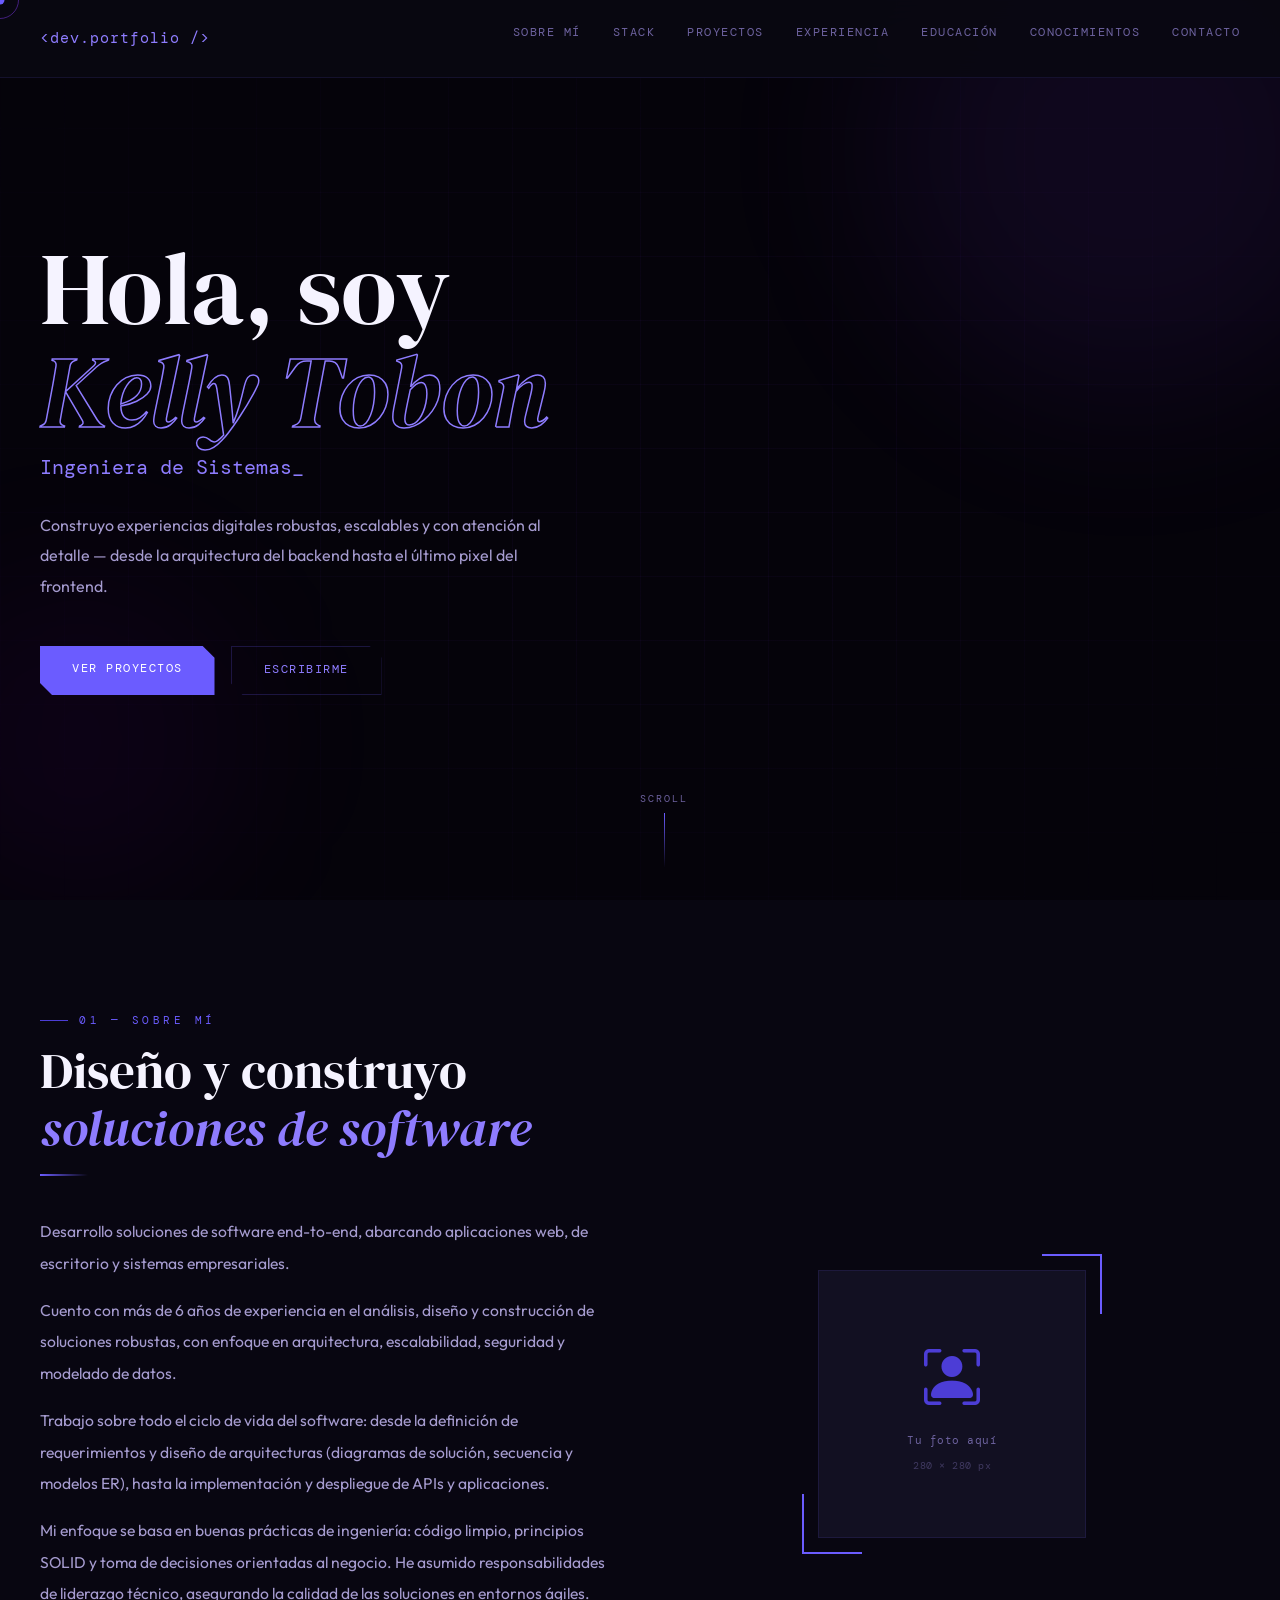
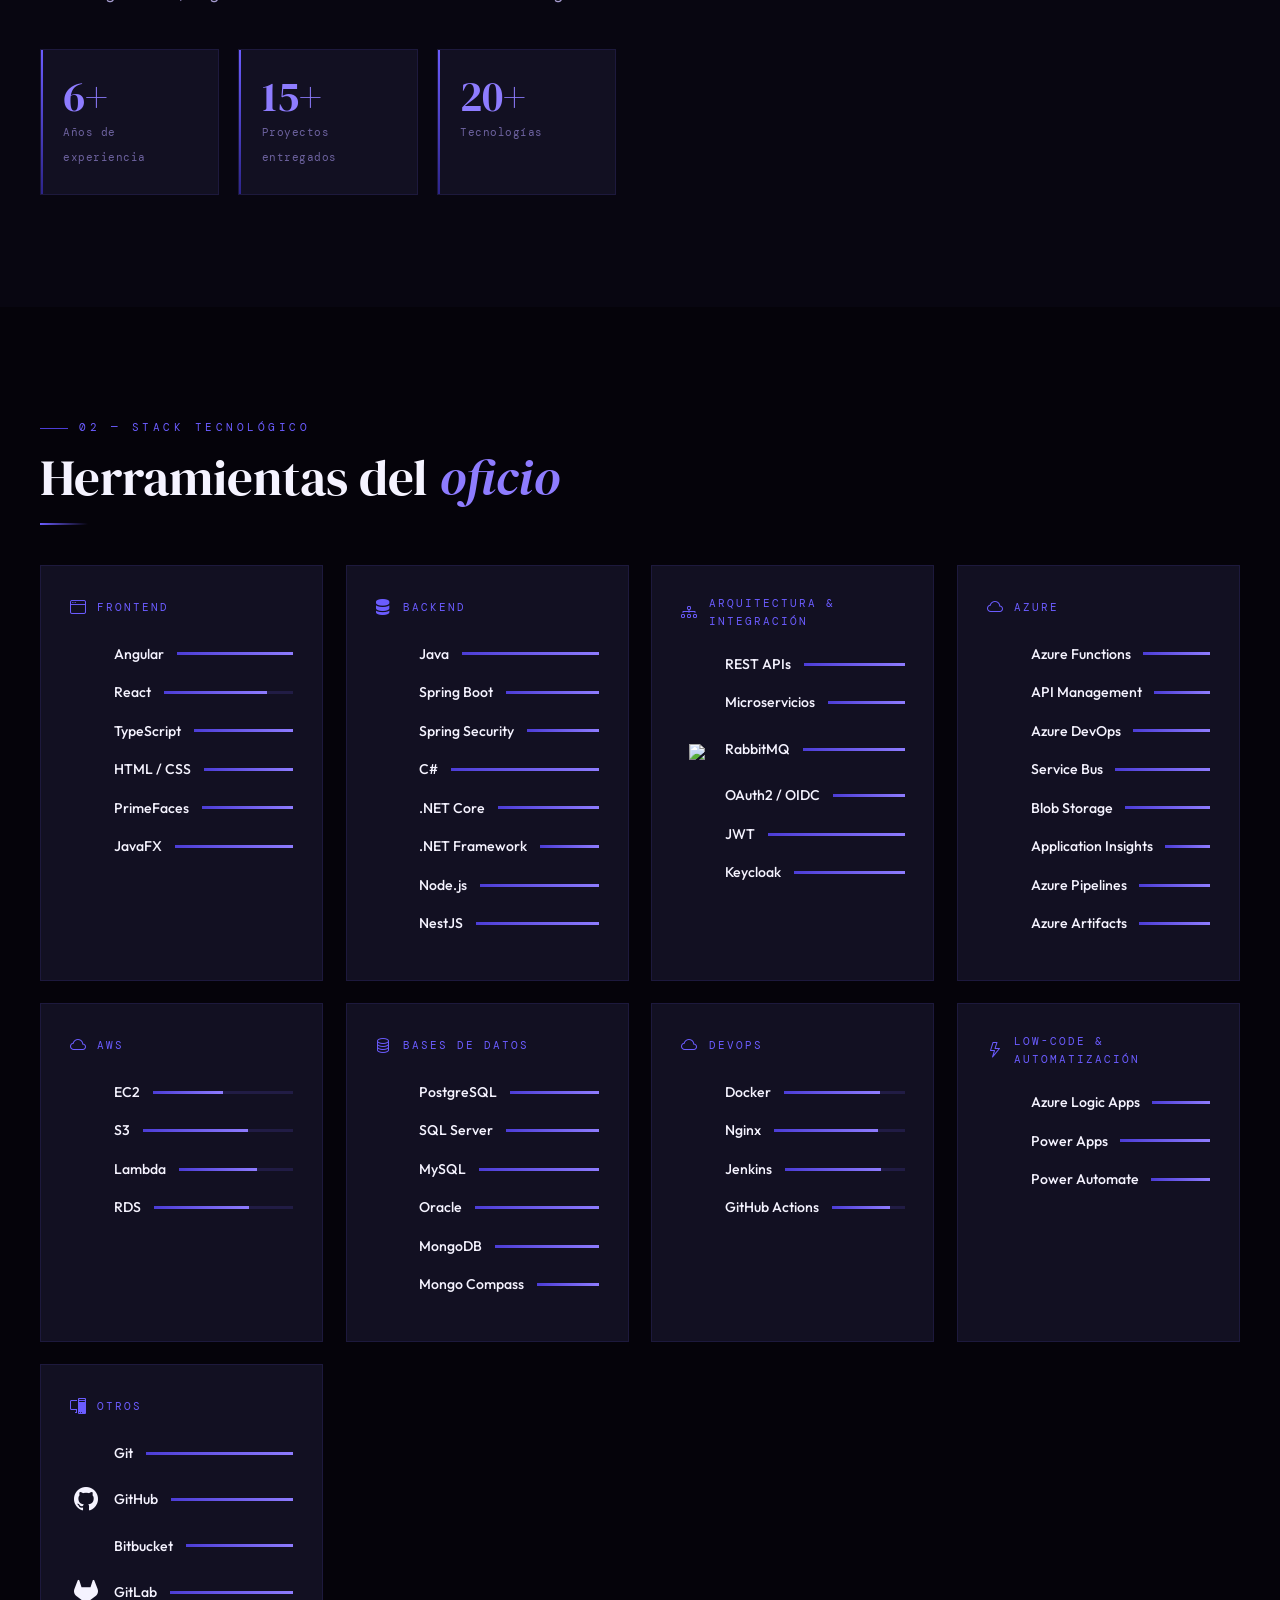
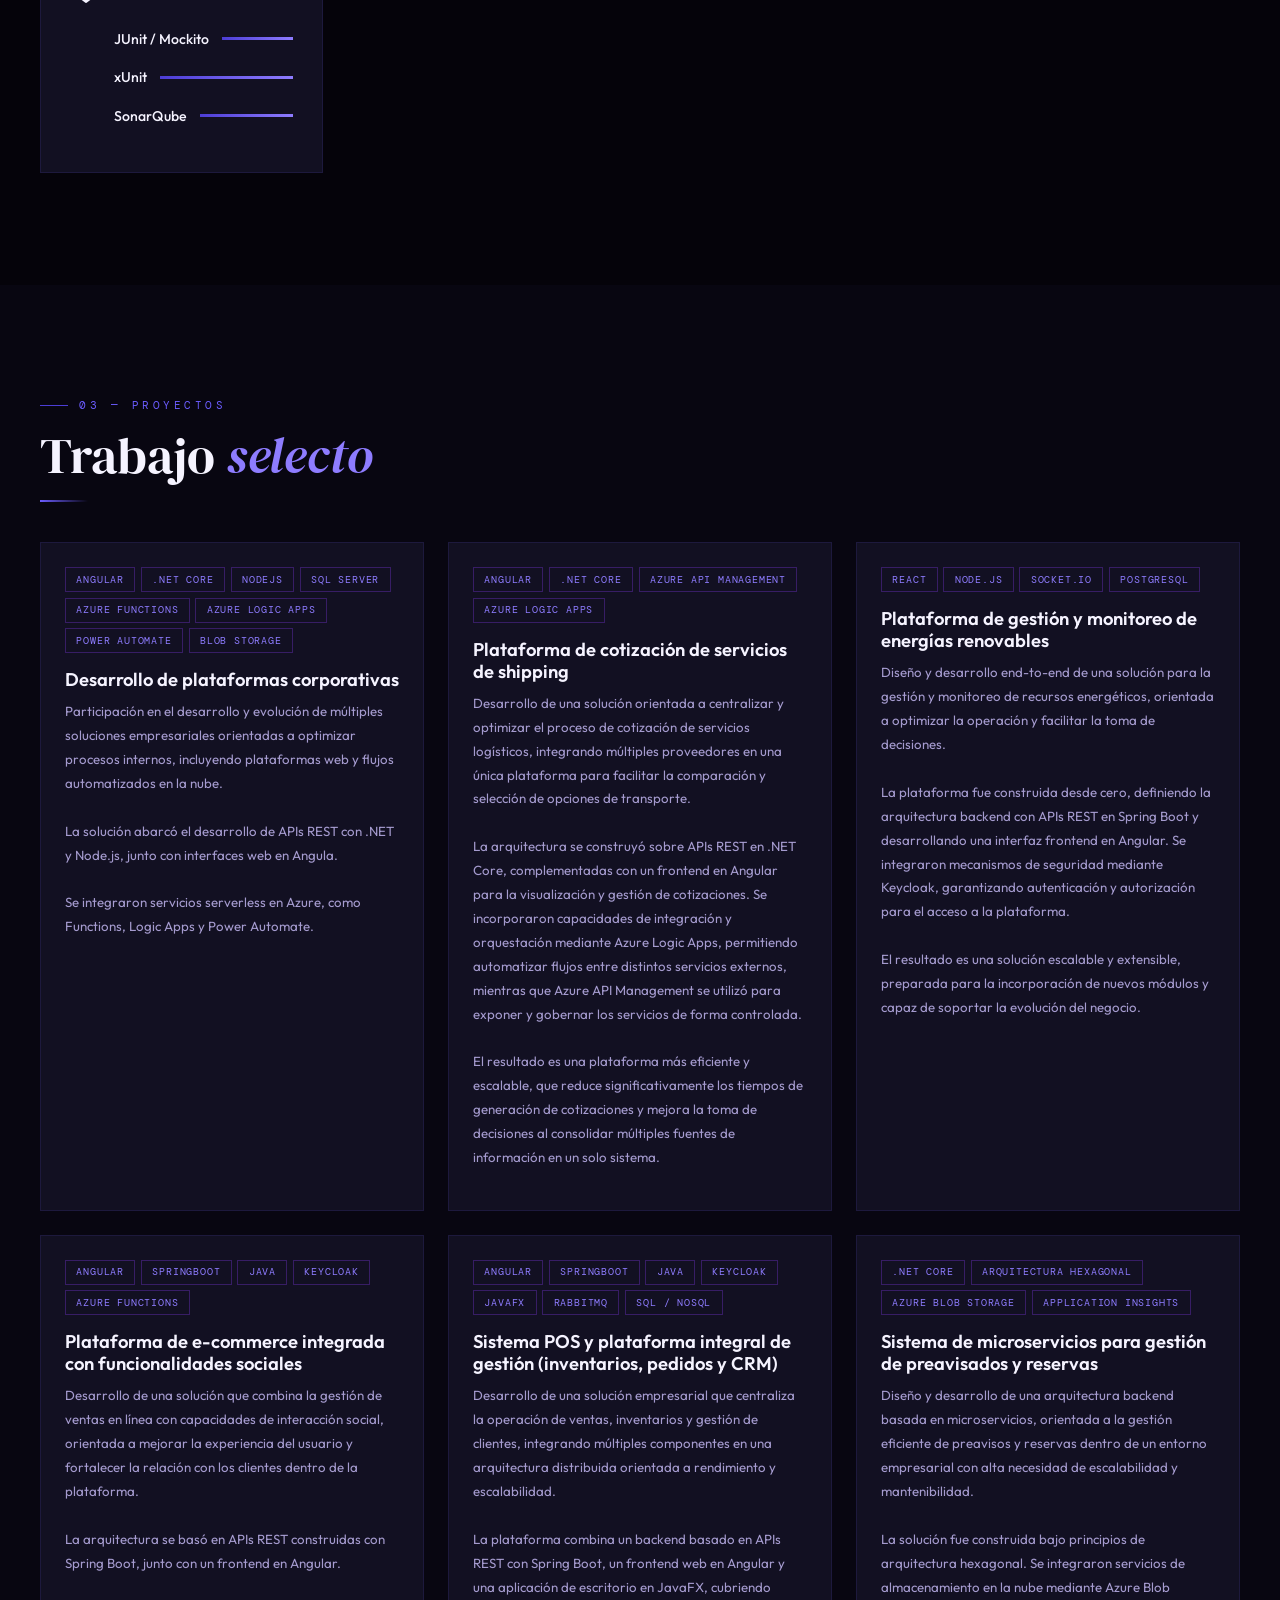
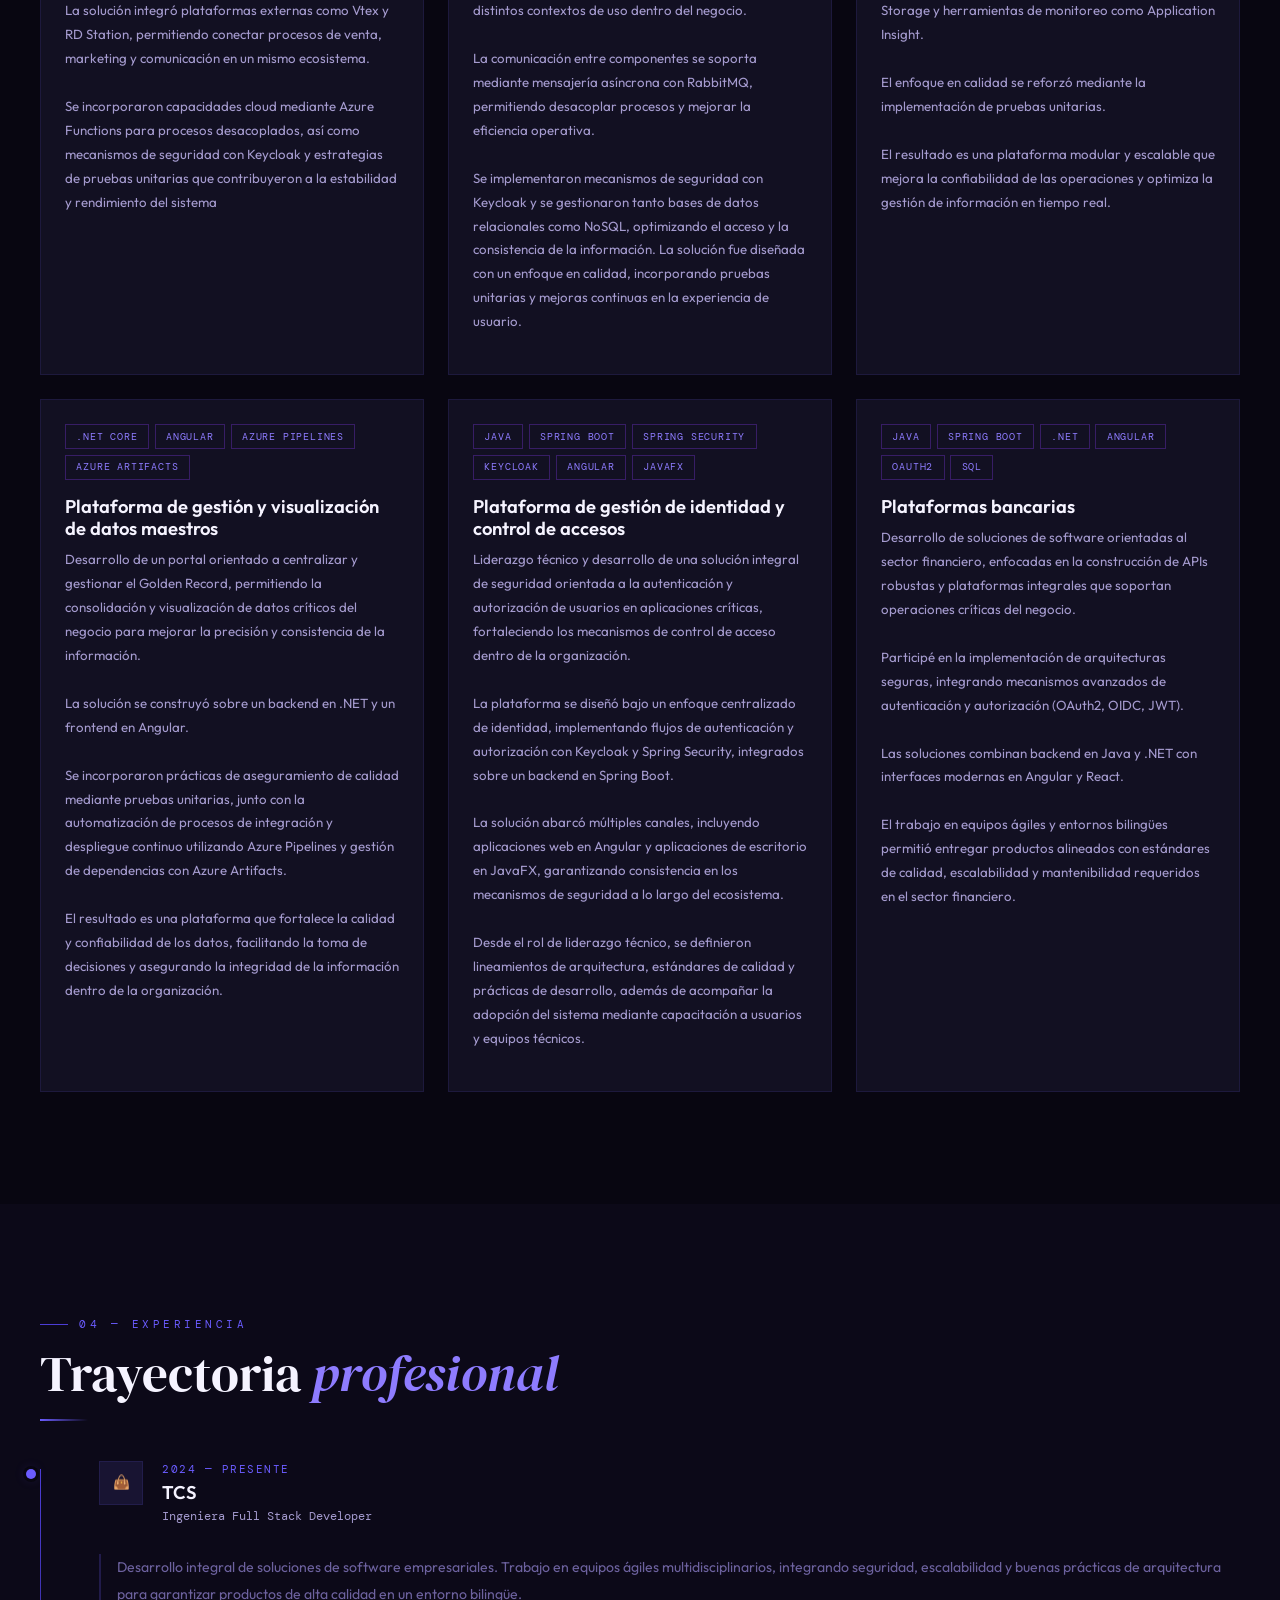
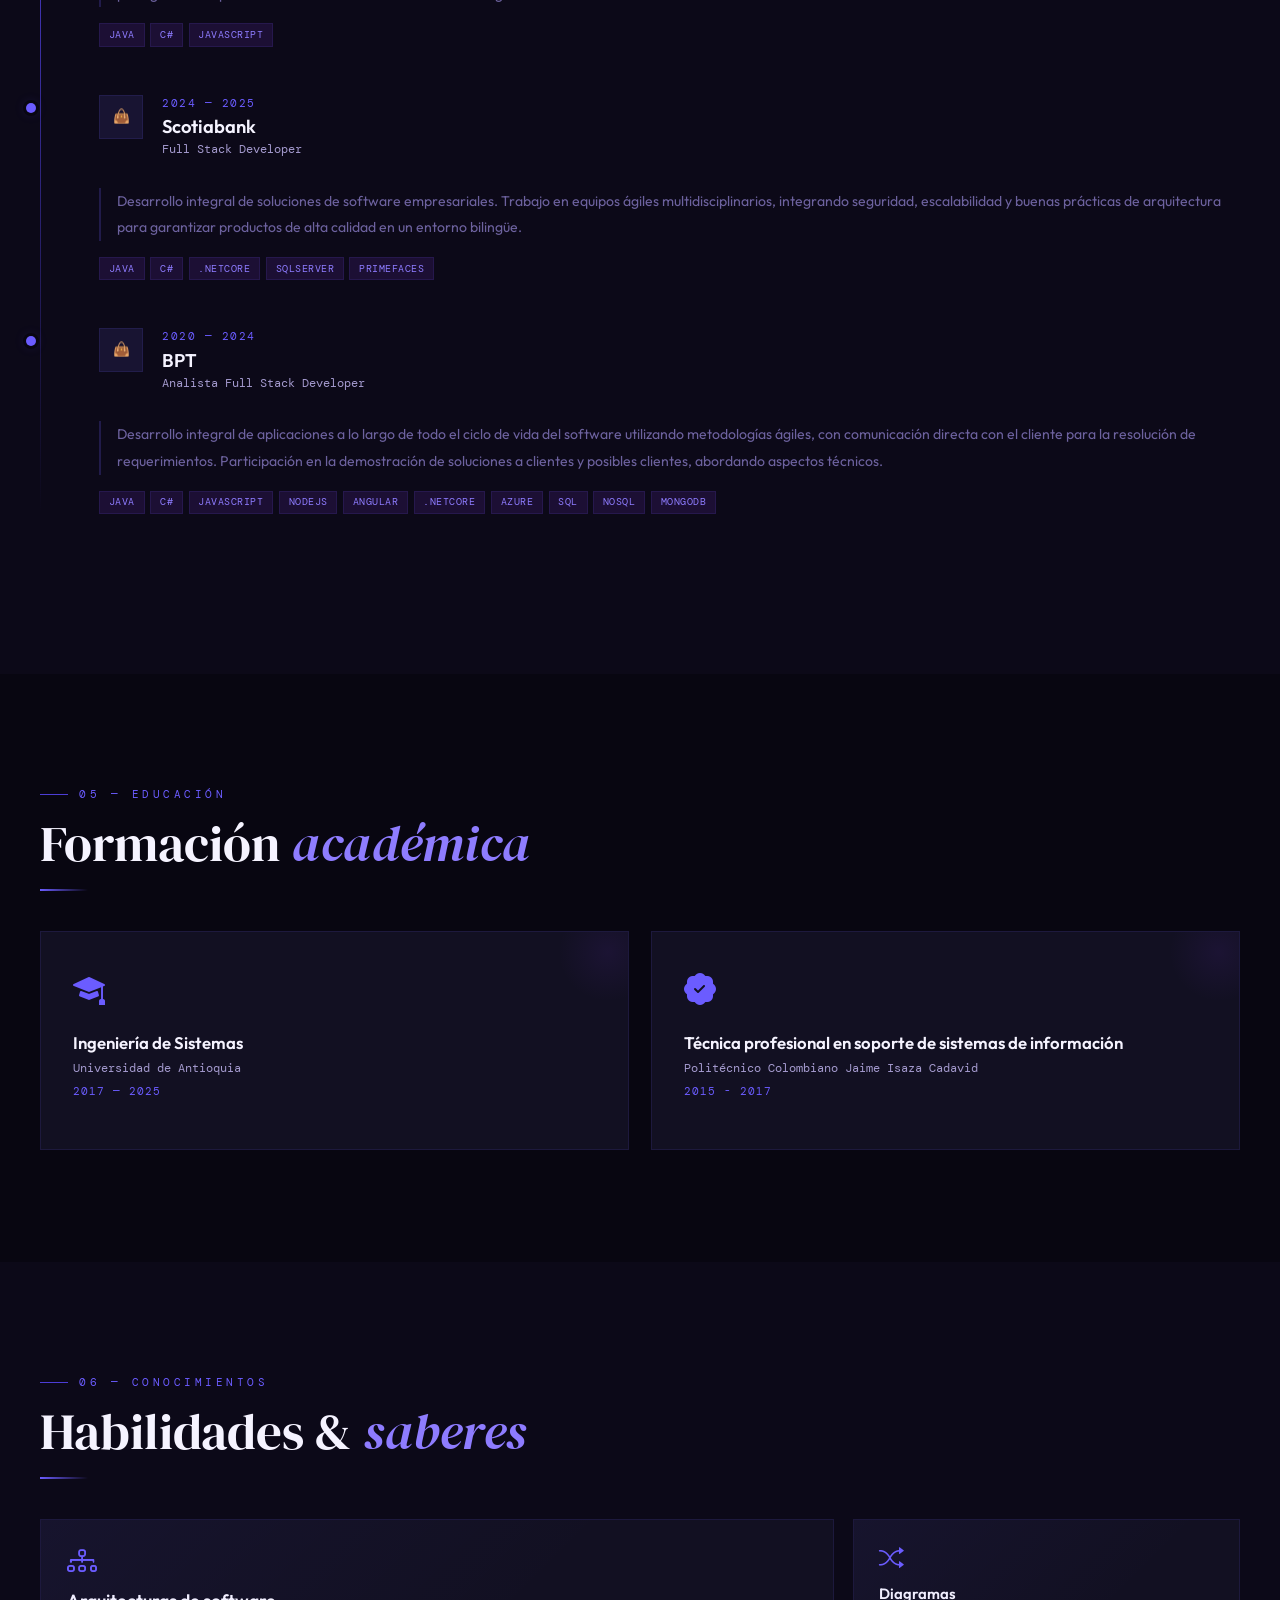
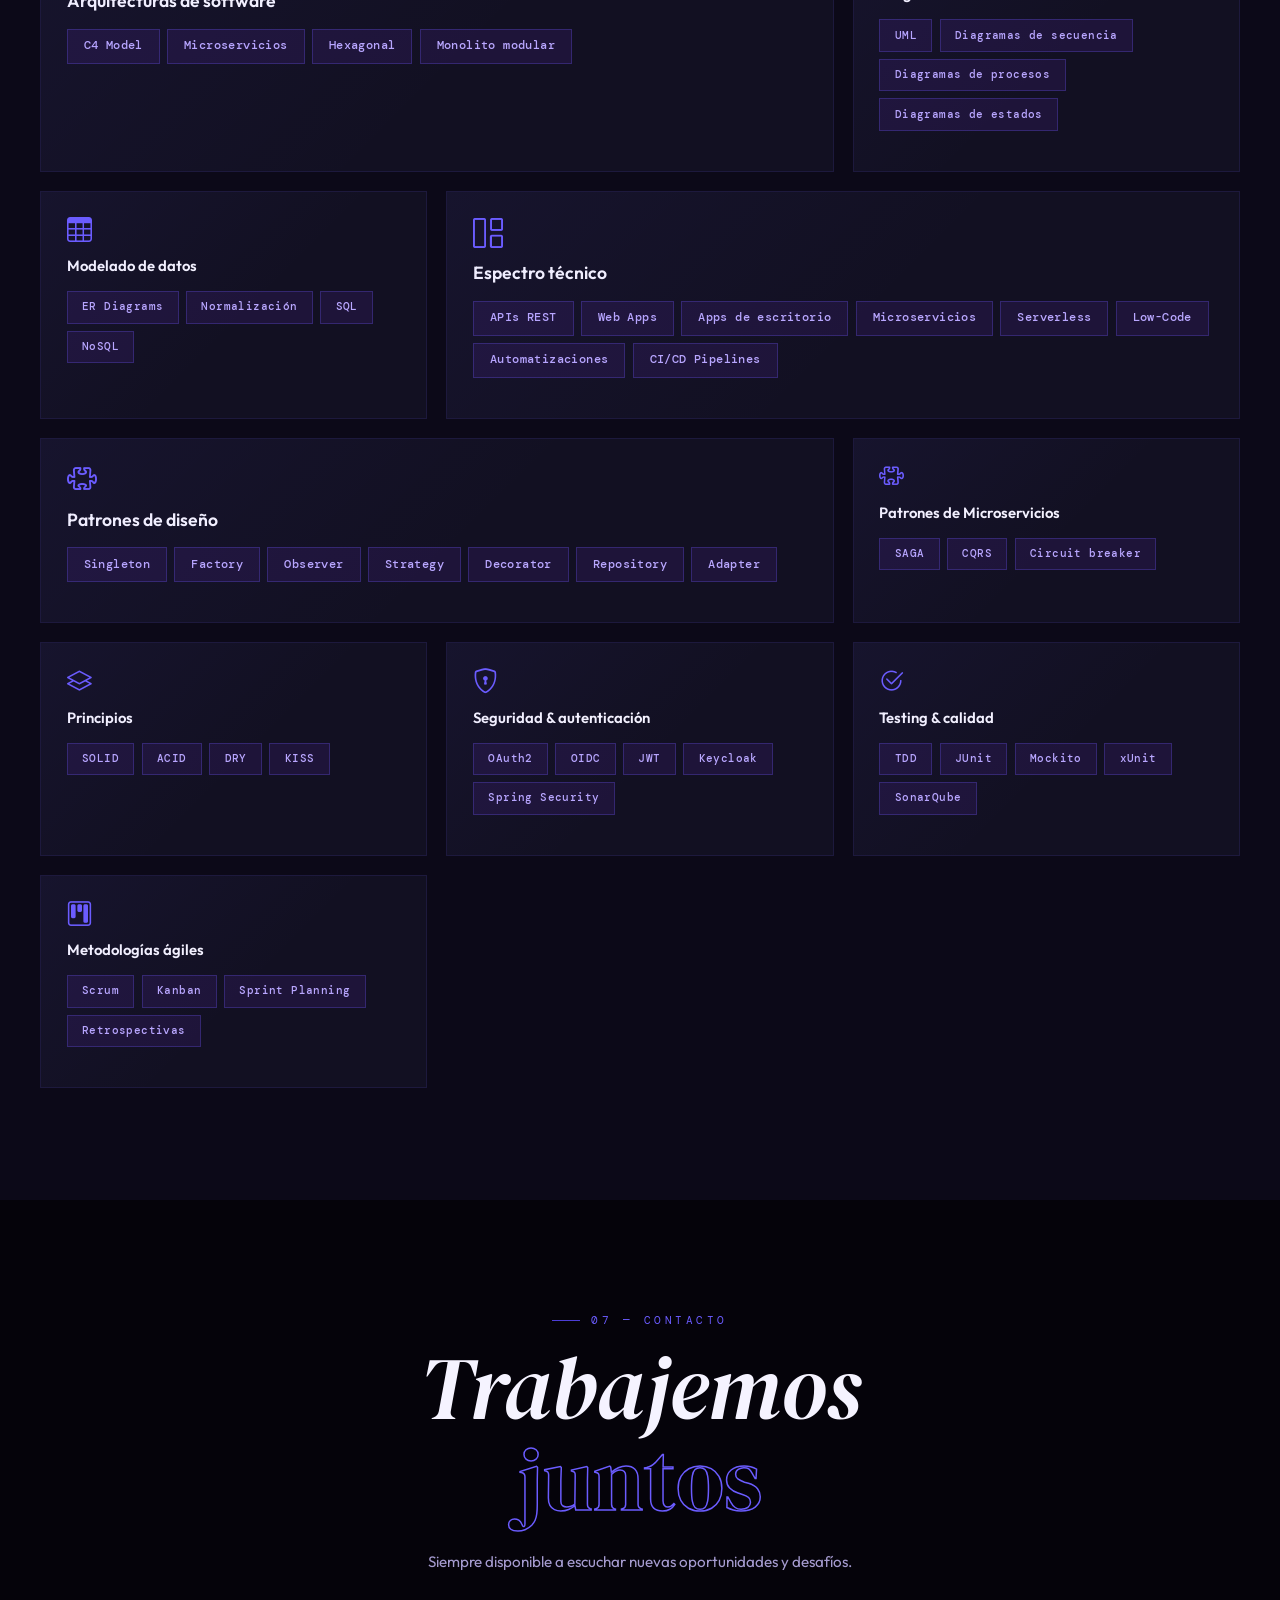
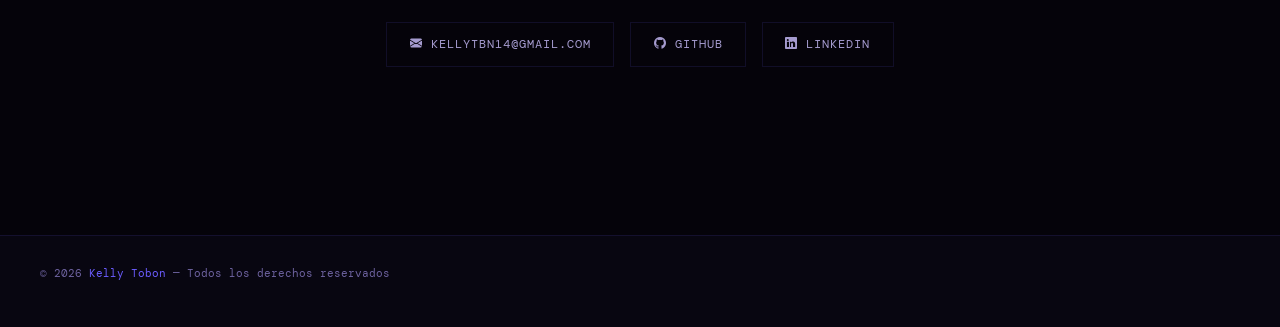
==== commit 4f374dd0: "conocimientos" ====
--- a/index.html
+++ b/index.html
@@ -390,63 +390,111 @@
 .edu-school { font-family:var(--font-mono); font-size:.74rem; color:var(--text2); margin-bottom:.35rem; }
 .edu-year { font-family:var(--font-mono); font-size:.68rem; color:var(--p400); letter-spacing:1px; }
 
-/* ── KNOWLEDGE ───────────────────────────── */
-.know-grid { display:grid; grid-template-columns:1fr 1fr; gap:2.5rem; }
-@media(max-width:768px){ .know-grid { grid-template-columns:1fr; } }
-
-.know-title-sub {
-  font-family:var(--font-mono); font-size:.7rem; letter-spacing:2px; text-transform:uppercase;
-  color:var(--p400); margin-bottom:1.5rem; padding-bottom:.6rem;
-  border-bottom:1px solid var(--border);
-  display:flex; align-items:center; gap:.5rem;
-}
-
-/* practical skills */
-.diagrams-list { display:flex; flex-direction:column; gap:1.1rem; }
-
-.diag-item {
-  background:var(--surface); border:1px solid var(--border);
-  display:grid; grid-template-columns:72px 1fr; overflow:hidden;
-  transition:border-color .25s, transform .25s;
-}
-.diag-item:hover { border-color:var(--border2); transform:translateX(4px); }
-
-.diag-thumb {
-  background:var(--surf2); display:flex; align-items:center; justify-content:center;
-  padding:.5rem; border-right:1px solid var(--border);
-}
-.diag-thumb svg { width:48px; height:48px; }
-
-.diag-info { padding:.9rem 1rem; }
-.diag-title { font-size:.9rem; font-weight:600; margin-bottom:.2rem; }
-.diag-desc { font-family:var(--font-mono); font-size:.7rem; color:var(--muted); line-height:1.6; }
-
-/* theory cards */
-.theory-grid { display:grid; grid-template-columns:1fr 1fr; gap:1rem; }
-
-.theory-card {
-  background:var(--surface); border:1px solid var(--border);
-  padding:1.4rem;
-  transition:transform .25s, border-color .25s;
-  position:relative; overflow:hidden;
-}
-.theory-card::after {
-  content:''; position:absolute; bottom:0; left:0; right:0; height:2px;
-  background:linear-gradient(90deg, var(--p600), var(--p400), transparent);
-  transform:scaleX(0); transform-origin:left; transition:transform .35s;
-}
-.theory-card:hover { transform:translateY(-3px); border-color:var(--border2); }
-.theory-card:hover::after { transform:scaleX(1); }
-
-.theory-icon { font-size:1.5rem; color:var(--p400); margin-bottom:.7rem; display:block; }
-.theory-name { font-size:.92rem; font-weight:600; margin-bottom:.3rem; }
-.theory-desc { font-size:.78rem; color:var(--muted); line-height:1.7; }
-
-.theory-badges { display:flex; flex-wrap:wrap; gap:.35rem; margin-top:.6rem; }
-.tbadge {
-  font-family:var(--font-mono); font-size:.58rem; letter-spacing:.5px;
-  padding:.18rem .5rem; background:rgba(139,61,255,.1); color:var(--p300); border:1px solid var(--border);
-}
+/* ── KNOWLEDGE BENTO ─────────────────────── */
+.know-bento {
+  display: grid;
+  grid-template-columns: repeat(3, 1fr);
+  grid-auto-flow: dense;
+  gap: 1.2rem;
+}
+@media(max-width:991px) { .know-bento { grid-template-columns: repeat(2, 1fr); } }
+@media(max-width:575px) { .know-bento { grid-template-columns: 1fr; } }
+
+.know-kcard {
+  background: var(--surface);
+  border: 1px solid var(--border);
+  padding: 1.6rem;
+  position: relative;
+  overflow: hidden;
+  transition: transform .25s, border-color .25s, box-shadow .25s;
+}
+.know-kcard.featured { grid-column: span 2; }
+@media(max-width:575px) { .know-kcard.featured { grid-column: span 1; } }
+
+.know-kcard::before {
+  content: ''; position: absolute; inset: 0;
+  background: linear-gradient(135deg, rgba(107,92,255,.05) 0%, transparent 55%);
+  pointer-events: none;
+}
+.know-kcard::after {
+  content: ''; position: absolute;
+  top: 0; left: 0; right: 0; height: 2px;
+  background: linear-gradient(90deg, var(--p500), var(--p300), transparent);
+  transform: scaleX(0); transform-origin: left; transition: transform .4s ease;
+}
+.know-kcard:hover { transform: translateY(-4px); border-color: var(--border2); box-shadow: 0 16px 40px rgba(107,92,255,.1); }
+.know-kcard:hover::after { transform: scaleX(1); }
+
+.know-deco {
+  position: absolute; bottom: -12px; right: -12px;
+  width: 90px; height: 90px;
+  background-image: radial-gradient(rgba(139,61,255,.22) 1px, transparent 1px);
+  background-size: 10px 10px;
+  opacity: 0; transition: opacity .3s;
+  pointer-events: none;
+}
+.know-kcard:hover .know-deco { opacity: 1; }
+
+/* header row: icon izquierda, categoría derecha */
+.know-khead {
+  display: flex; align-items: center; justify-content: space-between; margin-bottom: .85rem;
+}
+.know-kicon {
+  font-size: 1.55rem; color: var(--p400); line-height: 1;
+  transition: transform .3s, color .3s;
+}
+.know-kcard.featured .know-kicon { font-size: 1.9rem; }
+.know-kcard:hover .know-kicon { transform: scale(1.15) rotate(-5deg); color: var(--p300); }
+
+.know-cat {
+  font-family: var(--font-mono); font-size: .58rem; letter-spacing: 2px; text-transform: uppercase;
+  color: var(--p400); background: rgba(107,92,255,.1); border: 1px solid var(--border);
+  padding: .2rem .65rem;
+}
+
+.know-ktitle {
+  font-size: .93rem; font-weight: 600; color: var(--text); line-height: 1.3; margin-bottom: 1rem;
+}
+.know-kcard.featured .know-ktitle { font-size: 1.1rem; }
+
+/* ── TAGS: protagonistas ─────────────────── */
+.know-tags { display: flex; flex-wrap: wrap; gap: .45rem; margin-bottom: .9rem; }
+
+.know-tag {
+  font-family: var(--font-mono);
+  font-size: .71rem;
+  font-weight: 500;
+  letter-spacing: .4px;
+  padding: .38rem .9rem;
+  background: rgba(139,61,255,.1);
+  color: var(--p200);
+  border: 1px solid rgba(107,92,255,.28);
+  transition: background .2s, border-color .2s, color .2s, box-shadow .2s;
+}
+.know-kcard.featured .know-tag { font-size: .76rem; padding: .42rem 1rem; }
+
+/* brillo escalonado por tag */
+.know-kcard:hover .know-tag {
+  background: rgba(139,61,255,.22);
+  border-color: var(--p400);
+  color: var(--p100);
+  box-shadow: 0 0 10px rgba(107,92,255,.2);
+}
+.know-kcard:hover .know-tag:nth-child(1) { transition-delay:.02s }
+.know-kcard:hover .know-tag:nth-child(2) { transition-delay:.05s }
+.know-kcard:hover .know-tag:nth-child(3) { transition-delay:.08s }
+.know-kcard:hover .know-tag:nth-child(4) { transition-delay:.11s }
+.know-kcard:hover .know-tag:nth-child(5) { transition-delay:.14s }
+.know-kcard:hover .know-tag:nth-child(6) { transition-delay:.17s }
+.know-kcard:hover .know-tag:nth-child(7) { transition-delay:.20s }
+
+/* descripción: secundaria, se refuerza en hover */
+.know-kdesc {
+  font-size: .75rem; color: var(--muted); line-height: 1.75;
+  padding-top: .75rem; border-top: 1px solid var(--border);
+  opacity: .6; transition: opacity .25s;
+}
+.know-kcard:hover .know-kdesc { opacity: 1; }
 
 /* ── CONTACT ─────────────────────────────── */
 #contact { text-align:center; }
@@ -653,84 +701,7 @@
     <p class="sec-eyebrow">06 — conocimientos</p>
     <h2 class="sec-title">Habilidades & <em>saberes</em></h2>
     <div class="sec-divider"></div>
-    <div class="know-grid">
-
-      <!-- 4.1 Prácticas -->
-      <div class="reveal-left">
-        <p class="know-title-sub"><i class="bi bi-diagram-3"></i> Habilidades prácticas</p>
-        <div class="diagrams-list">
-          <!-- Architecture -->
-          <div class="diag-item reveal" style="transition-delay:.05s">
-            <div class="diag-thumb">
-              <svg viewBox="0 0 48 48" fill="none" xmlns="http://www.w3.org/2000/svg">
-                <rect x="2" y="4" width="16" height="10" rx="1.5" stroke="#9f60ff" stroke-width="1.5"/>
-                <rect x="16" y="22" width="16" height="10" rx="1.5" stroke="#bc93ff" stroke-width="1.5"/>
-                <rect x="2" y="34" width="16" height="10" rx="1.5" stroke="#9f60ff" stroke-width="1.5"/>
-                <rect x="30" y="13" width="16" height="10" rx="1.5" stroke="#d8bfff" stroke-width="1.5"/>
-                <line x1="10" y1="14" x2="24" y2="22" stroke="#7c22f0" stroke-width="1" stroke-dasharray="3 2"/>
-                <line x1="10" y1="34" x2="24" y2="32" stroke="#7c22f0" stroke-width="1" stroke-dasharray="3 2"/>
-                <line x1="32" y1="27" x2="38" y2="27" stroke="#6b18d4" stroke-width="1" stroke-dasharray="3 2"/>
-                <line x1="38" y1="23" x2="24" y2="22" stroke="#6b18d4" stroke-width="1" stroke-dasharray="3 2"/>
-              </svg>
-            </div>
-            <div class="diag-info">
-              <p class="diag-title">Arquitecturas de software</p>
-              <p class="diag-desc">Diagramas C4, microservicios, monolitos, eventos</p>
-            </div>
-          </div>
-          <!-- Sequence -->
-          <div class="diag-item reveal" style="transition-delay:.1s">
-            <div class="diag-thumb">
-              <svg viewBox="0 0 48 48" fill="none" xmlns="http://www.w3.org/2000/svg">
-                <line x1="8" y1="4" x2="8" y2="44" stroke="#9f60ff" stroke-width="1.5" stroke-dasharray="3 2"/>
-                <line x1="24" y1="4" x2="24" y2="44" stroke="#bc93ff" stroke-width="1.5" stroke-dasharray="3 2"/>
-                <line x1="40" y1="4" x2="40" y2="44" stroke="#d8bfff" stroke-width="1.5" stroke-dasharray="3 2"/>
-                <rect x="4" y="2" width="8" height="5" rx="1" fill="#19142e" stroke="#9f60ff" stroke-width="1"/>
-                <rect x="20" y="2" width="8" height="5" rx="1" fill="#19142e" stroke="#bc93ff" stroke-width="1"/>
-                <rect x="36" y="2" width="8" height="5" rx="1" fill="#19142e" stroke="#d8bfff" stroke-width="1"/>
-                <line x1="8" y1="14" x2="24" y2="14" stroke="#9f60ff" stroke-width="1.2"/>
-                <polygon points="22,12 24,14 22,16" fill="#9f60ff"/>
-                <line x1="24" y1="22" x2="40" y2="22" stroke="#bc93ff" stroke-width="1.2"/>
-                <polygon points="38,20 40,22 38,24" fill="#bc93ff"/>
-                <line x1="40" y1="30" x2="24" y2="30" stroke="#d8bfff" stroke-width="1.2" stroke-dasharray="3 2"/>
-                <polygon points="26,28 24,30 26,32" fill="#d8bfff"/>
-              </svg>
-            </div>
-            <div class="diag-info">
-              <p class="diag-title">Diagramas de secuencia</p>
-              <p class="diag-desc">UML, flujos de mensajes, interacciones de sistema</p>
-            </div>
-          </div>
-          <!-- ER -->
-          <div class="diag-item reveal" style="transition-delay:.15s">
-            <div class="diag-thumb">
-              <svg viewBox="0 0 48 48" fill="none" xmlns="http://www.w3.org/2000/svg">
-                <rect x="2" y="8" width="18" height="14" rx="1.5" stroke="#9f60ff" stroke-width="1.5"/>
-                <line x1="2" y1="13" x2="20" y2="13" stroke="#9f60ff" stroke-width="1"/>
-                <rect x="28" y="8" width="18" height="14" rx="1.5" stroke="#bc93ff" stroke-width="1.5"/>
-                <line x1="28" y1="13" x2="46" y2="13" stroke="#bc93ff" stroke-width="1"/>
-                <rect x="14" y="30" width="18" height="14" rx="1.5" stroke="#d8bfff" stroke-width="1.5"/>
-                <line x1="14" y1="35" x2="32" y2="35" stroke="#d8bfff" stroke-width="1"/>
-                <line x1="20" y1="15" x2="28" y2="15" stroke="#7c22f0" stroke-width="1.2"/>
-                <line x1="11" y1="22" x2="20" y2="30" stroke="#7c22f0" stroke-width="1.2"/>
-                <line x1="37" y1="22" x2="30" y2="30" stroke="#7c22f0" stroke-width="1.2"/>
-              </svg>
-            </div>
-            <div class="diag-info">
-              <p class="diag-title">Diagramas entidad-relación</p>
-              <p class="diag-desc">Modelado de base de datos, relaciones, normalización</p>
-            </div>
-          </div>
-        </div>
-      </div>
-
-      <!-- 4.2 Teóricos -->
-      <div class="reveal">
-        <p class="know-title-sub"><i class="bi bi-book"></i> Conocimientos teóricos</p>
-        <div class="theory-grid" id="theoryGrid"></div>
-      </div>
-
-    </div>
+    <div class="know-bento" id="knowGrid"></div>
   </div>
 </section>
 
@@ -739,12 +710,11 @@
   <div style="max-width:1200px;margin:0 auto;">
     <p class="sec-eyebrow" style="justify-content:center">07 — contacto</p>
     <h2 class="contact-big"><span class="i">Trabajemos</span><br><span class="o">juntos</span></h2>
-    <p class="contact-sub">¿Tienes un proyecto en mente? Me encantaría escucharte. Siempre abierto a nuevas oportunidades y desafíos.</p>
+    <p class="contact-sub">Siempre disponible a escuchar nuevas oportunidades y desafíos.</p>
     <div class="contact-links">
       <a href="mailto:kellytbn14@gmail.com" class="clink"><i class="bi bi-envelope-fill"></i> kellytbn14@gmail.com</a>
       <a href="https://github.com/kellytbn14" target="_blank" class="clink"><i class="bi bi-github"></i> GitHub</a>
       <a href="https://www.linkedin.com/in/kellytbn/" target="_blank" class="clink"><i class="bi bi-linkedin"></i> LinkedIn</a>
-       <a href="https://wa.me/573207742404" target="_blank" class="clink"><i class="bi bi-whatsapp"></i> WhatsApp</a>
     </div>
   </div>
 </section>
@@ -952,30 +922,60 @@
     { icon:"bi-patch-check-fill", degree:"Técnica profesional en soporte de sistemas de información", school:"Politécnico Colombiano Jaime Isaza Cadavid", year:"2015 - 2017" },
   ],
 
-  theory: [
-    {
-      icon:"bi-puzzle",
-      name:"Patrones de diseño",
-      desc:"GoF: creacionales, estructurales y de comportamiento. Aplicación contextual en proyectos reales.",
-      badges:["Singleton","Factory","Observer","Strategy","Decorator"]
-    },
-    {
-      icon:"bi-layers",
-      name:"Principios SOLID",
-      desc:"Diseño orientado a objetos con alta cohesión y bajo acoplamiento para sistemas mantenibles.",
-      badges:["SRP","OCP","LSP","ISP","DIP"]
-    },
-    {
-      icon:"bi-file-earmark-code",
-      name:"Código limpio",
-      desc:"Naming, funciones cortas, comentarios útiles, DRY, KISS, YAGNI y refactoring continuo.",
-      badges:["DRY","KISS","YAGNI","Refactoring"]
-    },
-    {
-      icon:"bi-shield-check",
-      name:"Buenas prácticas",
-      desc:"TDD, code review, documentación viva, versionado semántico y CI/CD como parte del proceso.",
-      badges:["TDD","CI/CD","Code Review","Semver"]
+  knowledge: [
+    {
+      icon:"bi-diagram-3", cat:"Arquitectura", featured:true,
+      title:"Arquitecturas de software",
+      tags:["C4 Model","Microservicios","Hexagonal","Monolito modular"]
+    },
+    {
+      icon:"bi-shuffle", cat:"Modelado", featured:false,
+      title:"Diagramas",
+      tags:["UML","Diagramas de secuencia","Diagramas de procesos", "Diagramas de estados"]
+    },
+    {
+      icon:"bi-table", cat:"Modelado", featured:false,
+      title:"Modelado de datos",
+      tags:["ER Diagrams","Normalización","SQL","NoSQL"]
+    },
+    {
+      icon:"bi-grid-1x2", cat:"Soluciones", featured:true,
+      title:"Espectro técnico",
+      desc:"Capacidad para diseñar e implementar diferentes modalidades de software según las necesidades del negocio, el contexto técnico y los atributos de calidad requeridos.",
+      tags:["APIs REST","Web Apps","Apps de escritorio","Microservicios","Serverless","Low-Code","Automatizaciones","CI/CD Pipelines"]
+    },
+    {
+      icon:"bi-puzzle", cat:"Diseño", featured:true,
+      title:"Patrones de diseño",
+      tags:["Singleton","Factory","Observer","Strategy","Decorator","Repository","Adapter"]
+    },
+    {
+      icon:"bi-puzzle", cat:"Diseño", featured:false,
+      title:"Patrones de Microservicios",
+      tags:["SAGA","CQRS","Circuit breaker"]
+    },
+    {
+      icon:"bi-layers", cat:"Principios", featured:false,
+      title:"Principios",
+      tags:["SOLID", "ACID","DRY","KISS"]
+    },
+    {
+      icon:"bi-shield-lock", cat:"Seguridad", featured:false,
+      title:"Seguridad & autenticación",
+      desc:"Implementación de mecanismos seguros de autenticación y autorización en sistemas distribuidos.",
+      tags:["OAuth2","OIDC","JWT","Keycloak","Spring Security"]
+    },
+    {
+      icon:"bi-check2-circle", cat:"Calidad", featured:false,
+      title:"Testing & calidad",
+      desc:"Estrategias de prueba para garantizar confiabilidad y detectar regresiones tempranas.",
+      tags:["TDD","JUnit","Mockito","xUnit","SonarQube"]
+    },
+    {
+      icon:"bi-kanban", cat:"Metodologías", featured:false,
+      title:"Metodologías ágiles",
+      desc:"Trabajo en equipos multidisciplinarios bajo frameworks de entrega iterativa e incremental.",
+      tags:["Scrum","Kanban","Sprint Planning","Retrospectivas"]
     },
   ]
 };
@@ -1057,13 +1057,20 @@
   eg.appendChild(d);
 });
 
-// Theory
-const tg=document.getElementById('theoryGrid');
-DATA.theory.forEach((th,ti)=>{
+// Knowledge bento
+const kg=document.getElementById('knowGrid');
+DATA.knowledge.forEach((k,ki)=>{
   const d=document.createElement('div');
-  d.className='theory-card reveal'; d.style.transitionDelay=ti*.1+'s';
-  d.innerHTML=`<i class="bi ${th.icon} theory-icon"></i><h4 class="theory-name">${th.name}</h4><p class="theory-desc">${th.desc}</p><div class="theory-badges">${th.badges.map(b=>`<span class="tbadge">${b}</span>`).join('')}</div>`;
-  tg.appendChild(d);
+  d.className='know-kcard reveal'+(k.featured?' featured':'');
+  d.style.transitionDelay=ki*.07+'s';
+  d.innerHTML=`
+    <div class="know-khead">
+      <i class="bi ${k.icon} know-kicon"></i>
+    </div>
+    <h3 class="know-ktitle">${k.title}</h3>
+    <div class="know-tags">${k.tags.map(t=>`<span class="know-tag">${t}</span>`).join('')}</div>
+    <div class="know-deco"></div>`;
+  kg.appendChild(d);
 });
 
 // IntersectionObserver
@@ -1088,7 +1095,7 @@
 let mx=0,my=0,rx=0,ry=0;
 document.addEventListener('mousemove',e=>{ mx=e.clientX; my=e.clientY; cur.style.left=mx+'px'; cur.style.top=my+'px'; });
 (function raf(){ rx+=(mx-rx)*.1; ry+=(my-ry)*.1; ring.style.left=rx+'px'; ring.style.top=ry+'px'; requestAnimationFrame(raf); })();
-document.querySelectorAll('a,button,.proj-card,.stat-box,.theory-card,.diag-item').forEach(el=>{
+document.querySelectorAll('a,button,.proj-card,.stat-box,.know-kcard').forEach(el=>{
   el.addEventListener('mouseenter',()=>{ cur.style.width='14px'; cur.style.height='14px'; ring.style.width='52px'; ring.style.height='52px'; });
   el.addEventListener('mouseleave',()=>{ cur.style.width='9px'; cur.style.height='9px'; ring.style.width='38px'; ring.style.height='38px'; });
 });
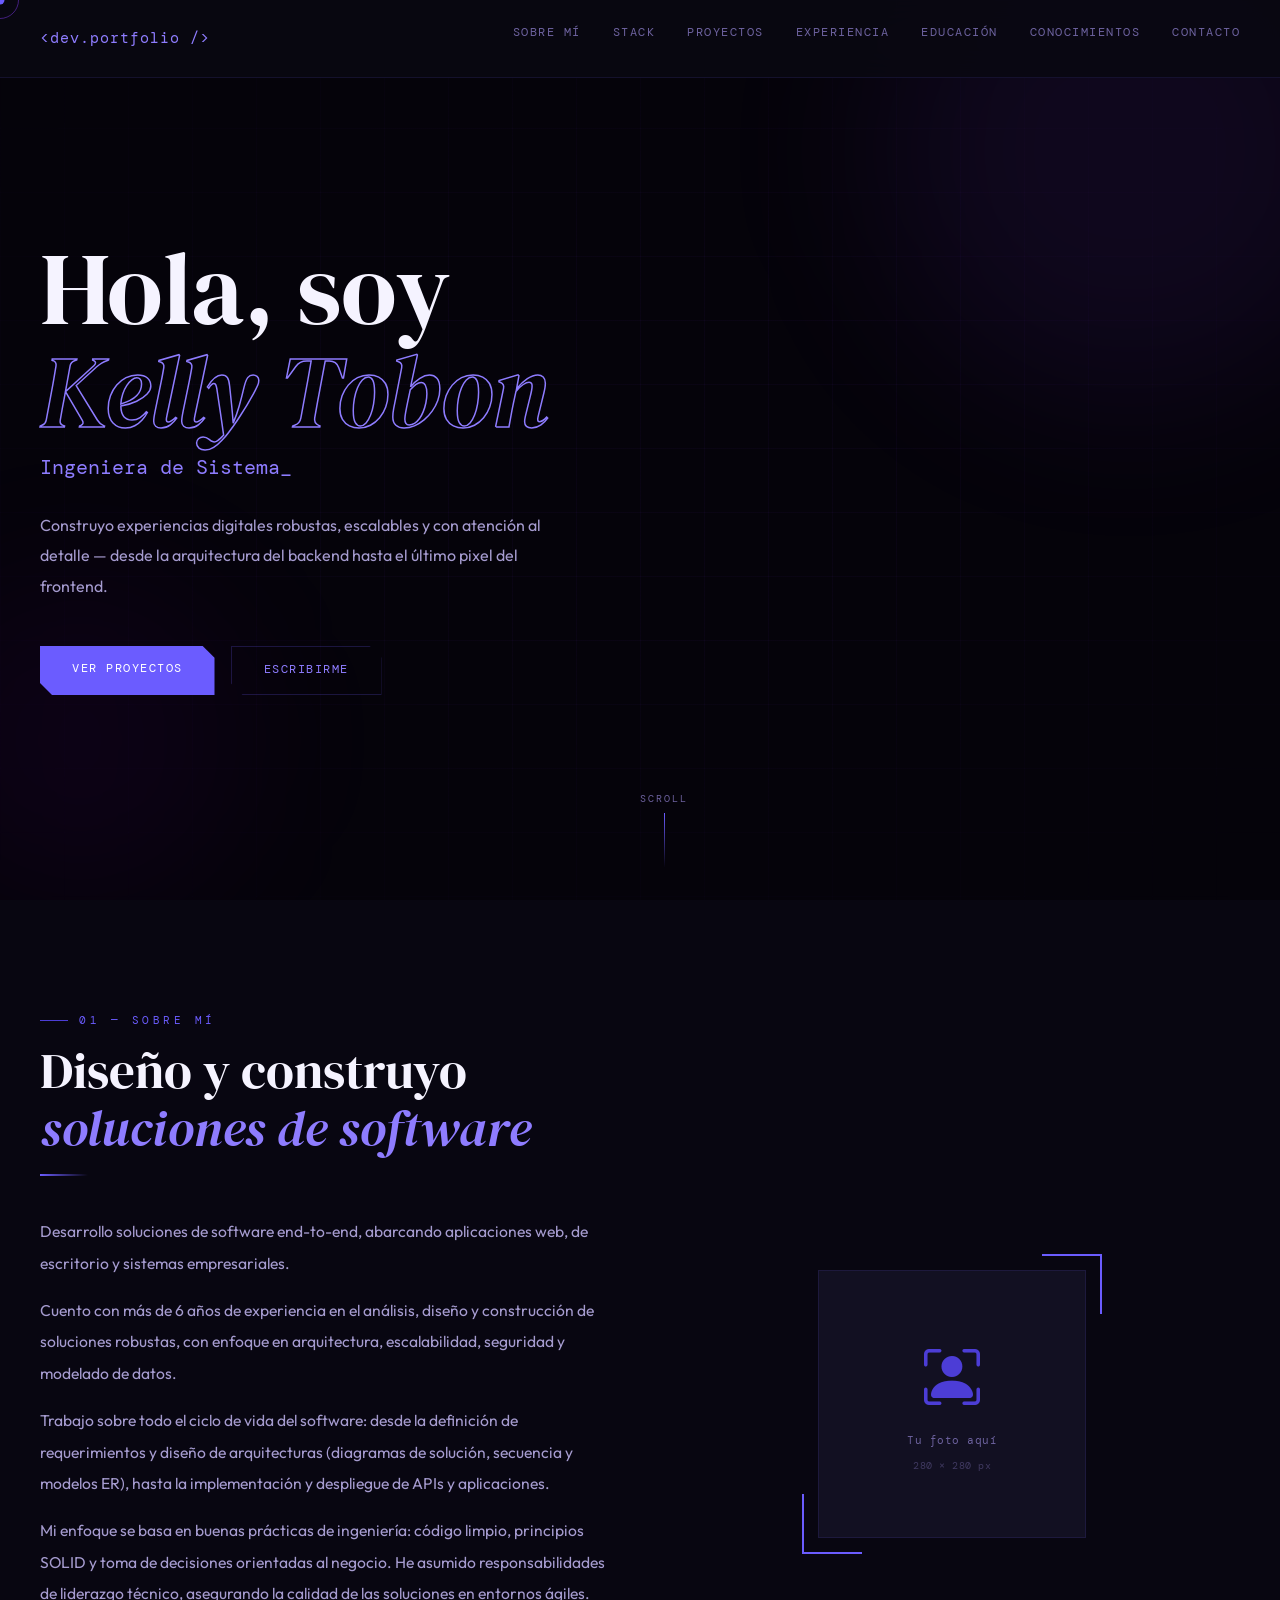
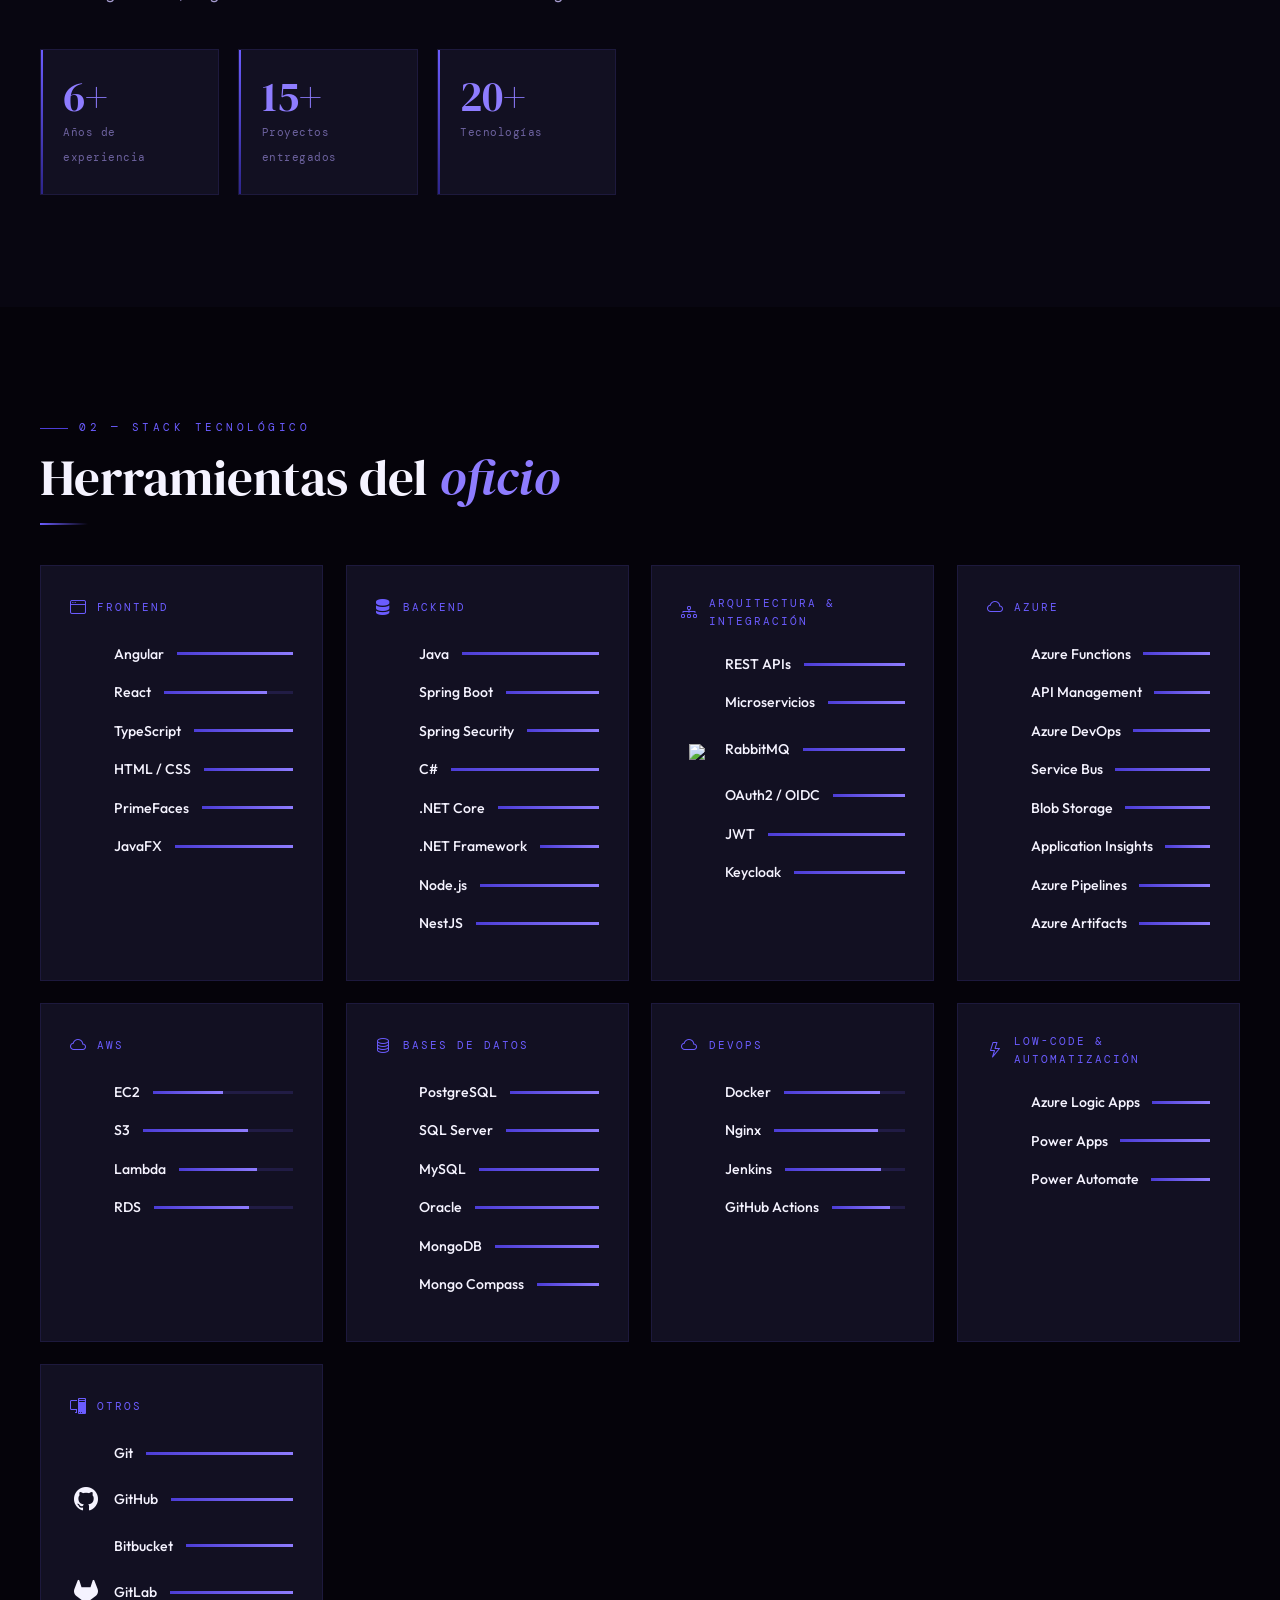
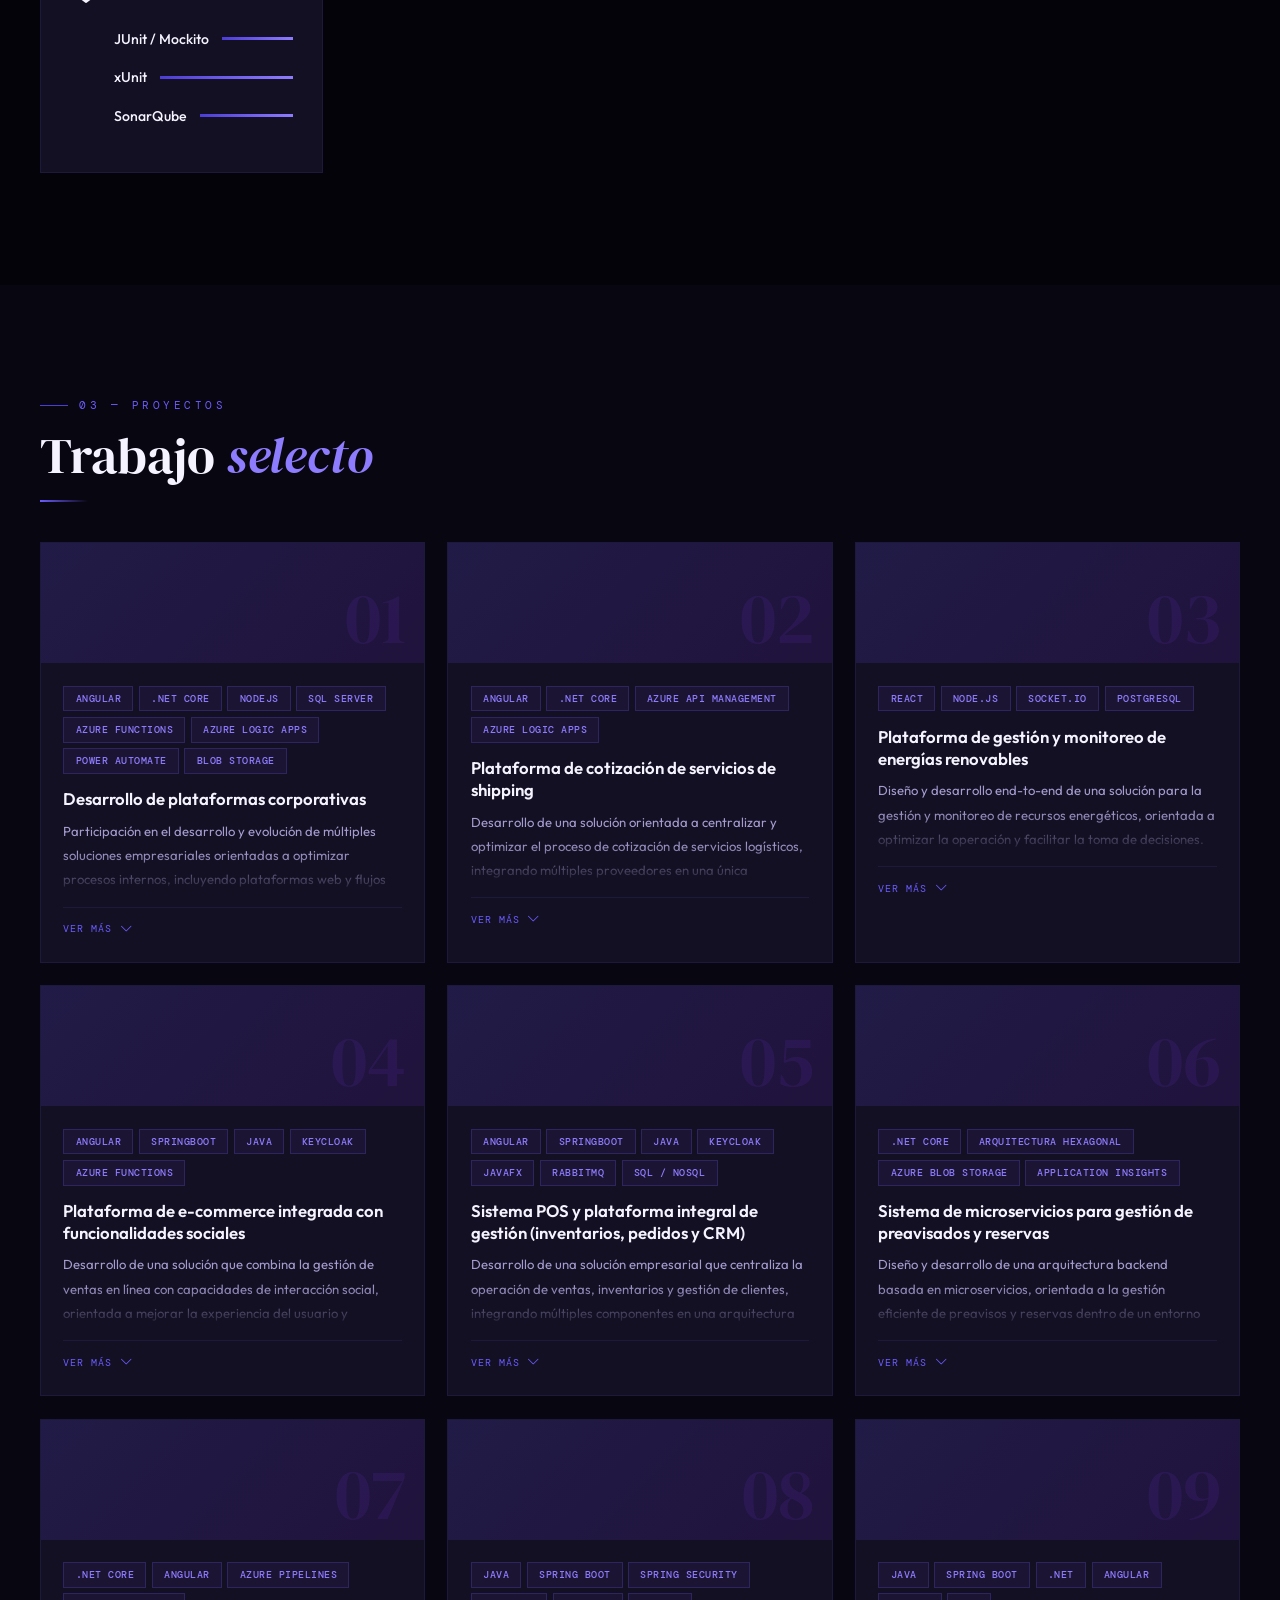
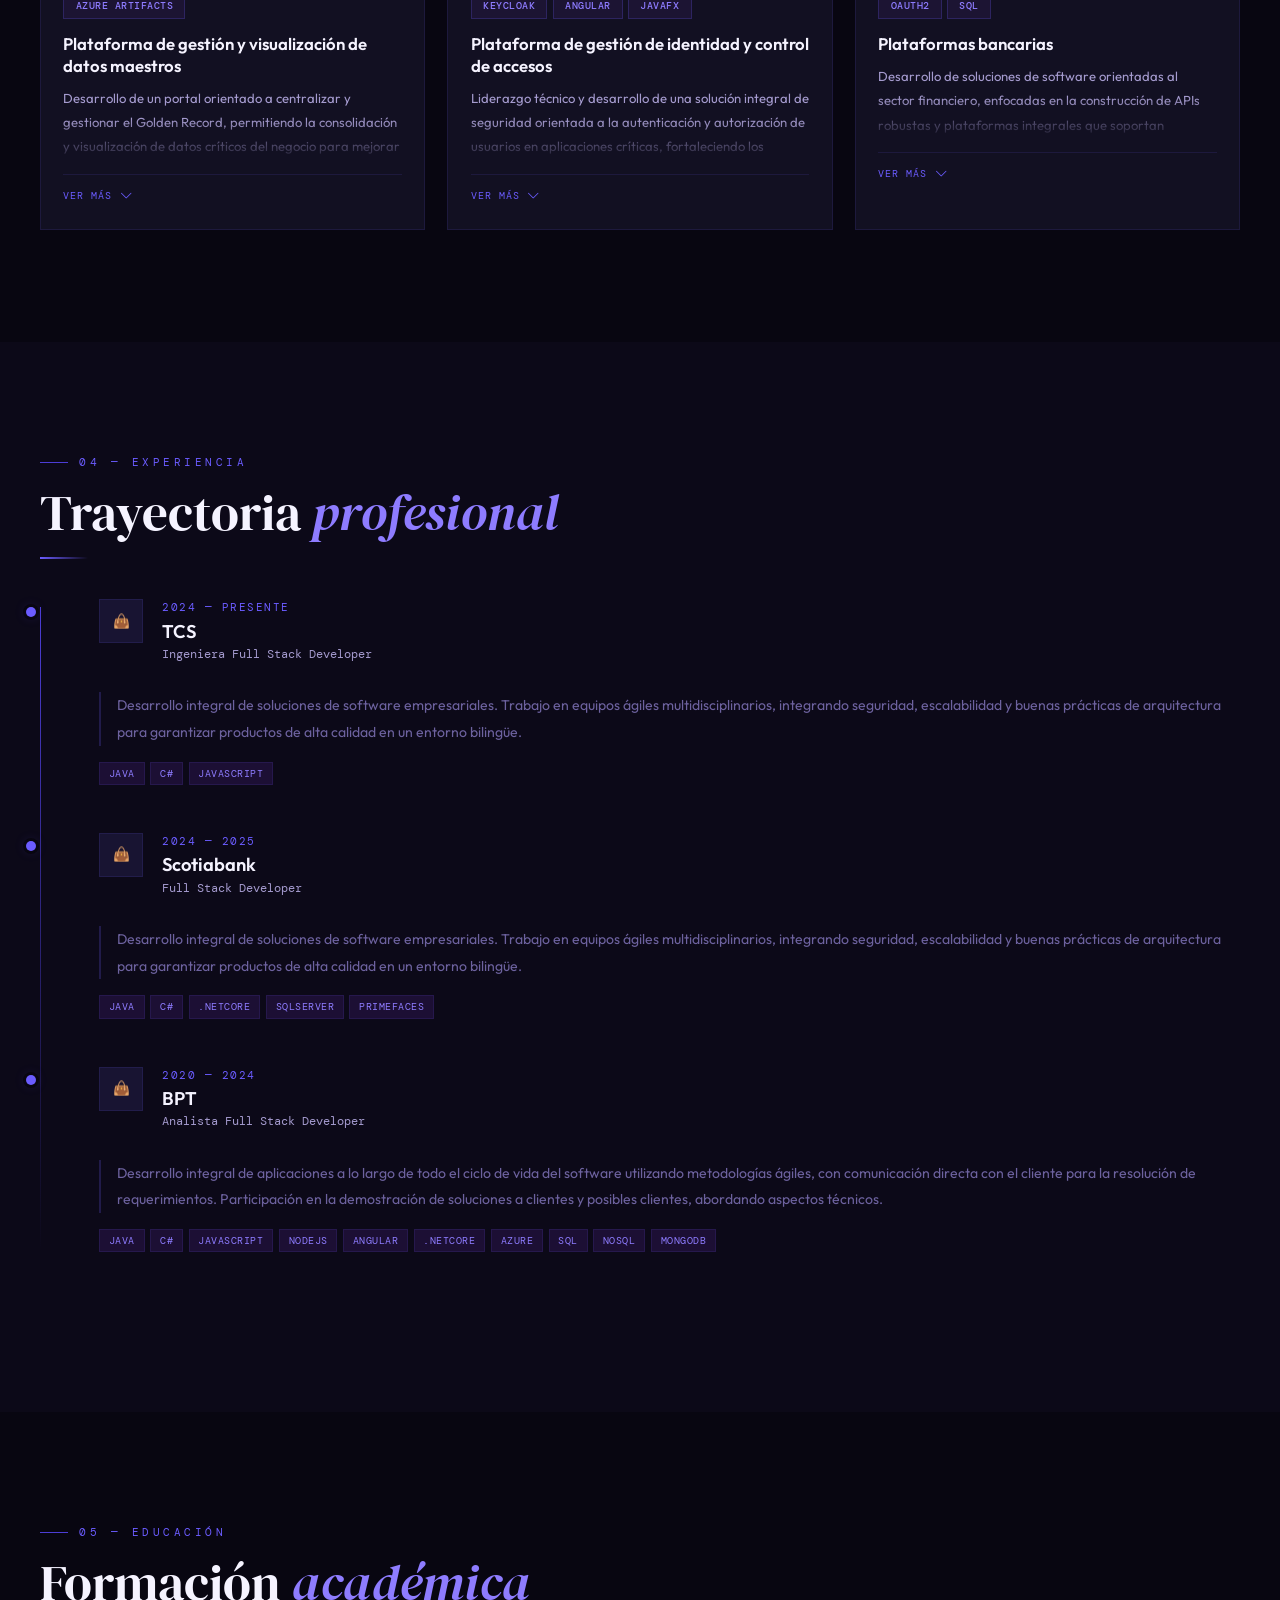
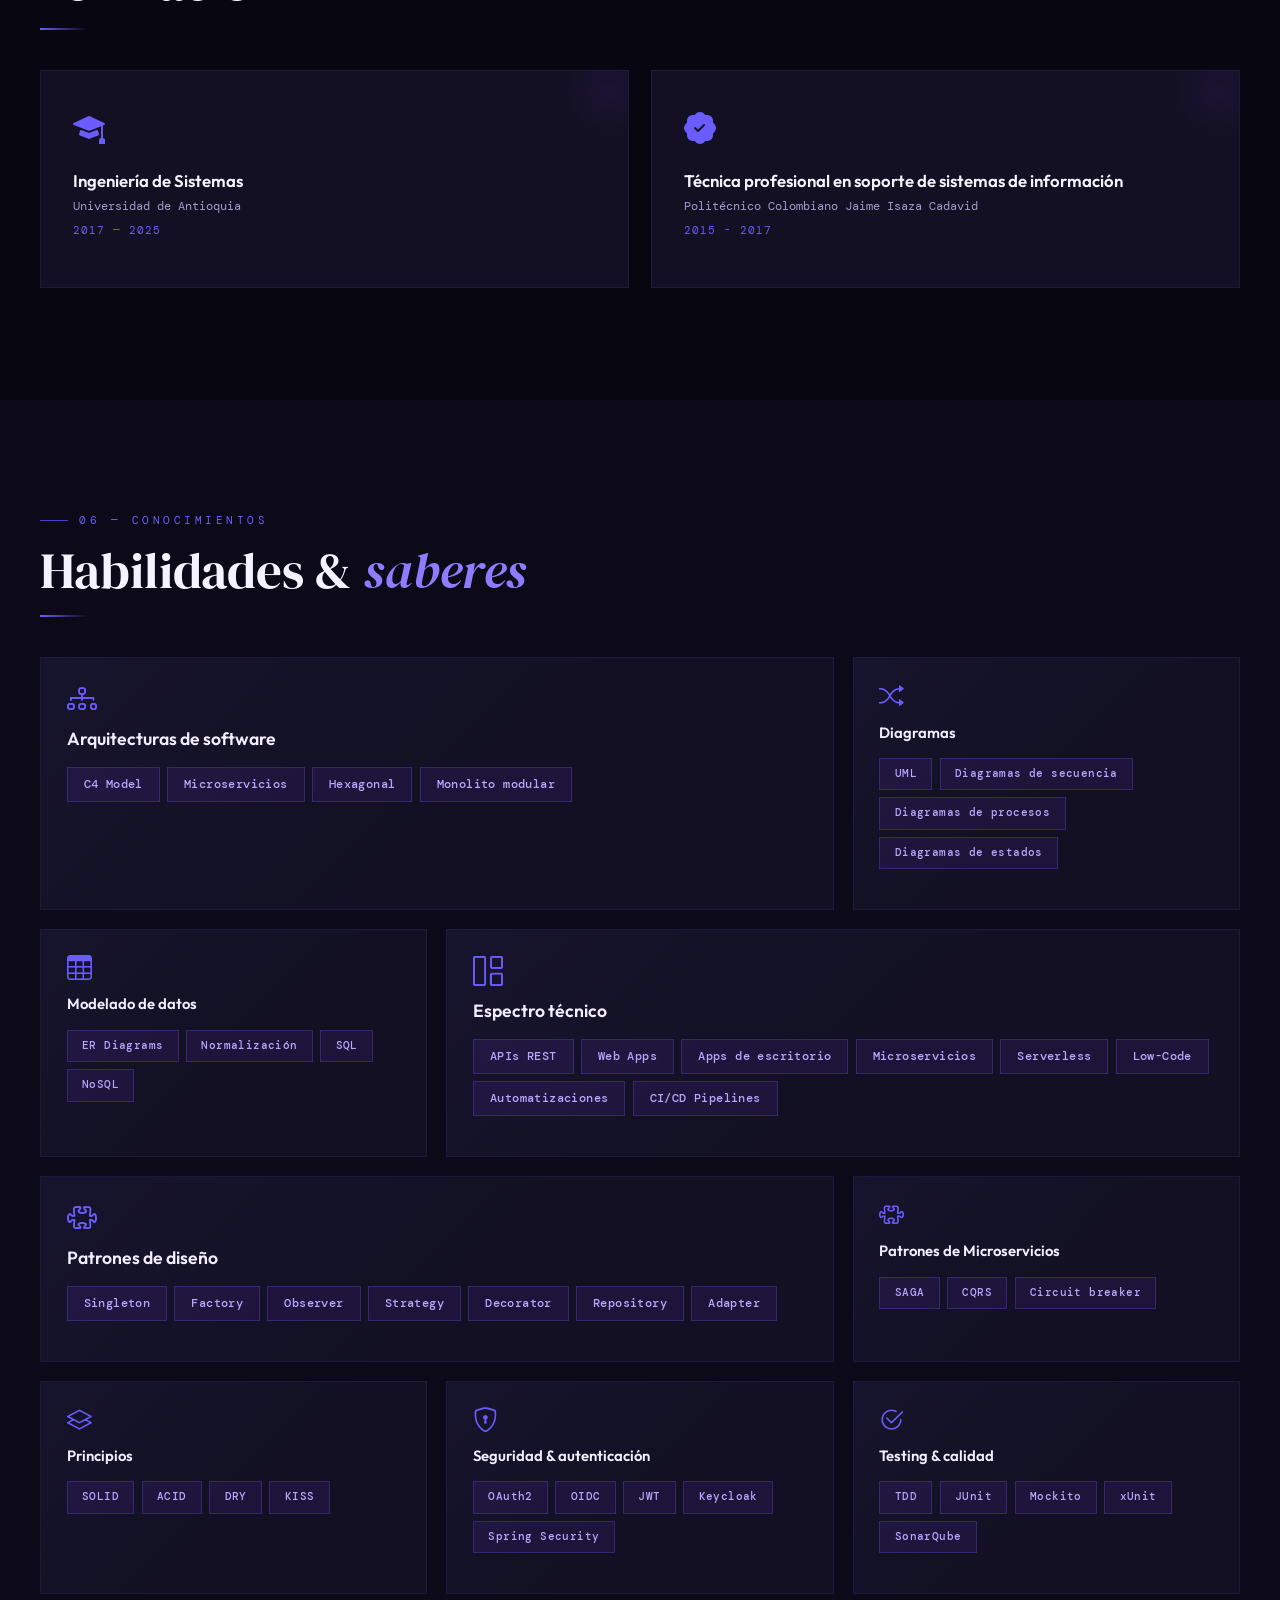
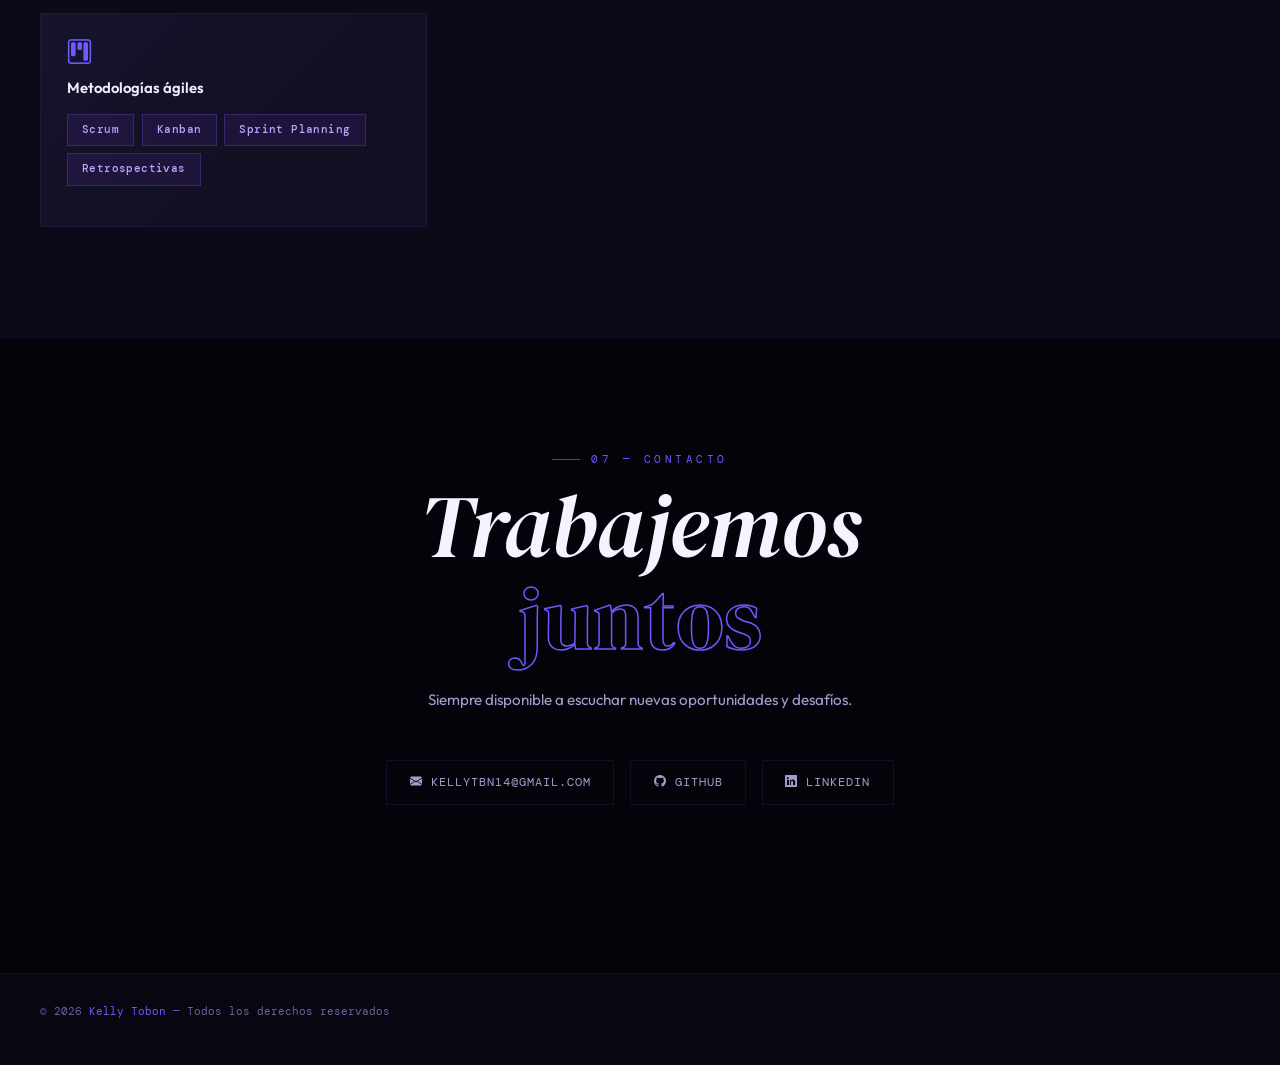
==== commit 3413f9bd: "proyectos" ====
--- a/index.html
+++ b/index.html
@@ -280,61 +280,134 @@
 .tech-fill { height:100%; background:linear-gradient(90deg, var(--p500), var(--p300)); width:0; transition:width 1.3s cubic-bezier(.4,0,.2,1); }
 
 /* ── PROJECTS ────────────────────────────── */
-.proj-grid { display:grid; grid-template-columns:repeat(auto-fit, minmax(330px, 1fr)); gap:1.5rem; }
+.proj-grid { display:grid; grid-template-columns:repeat(auto-fit, minmax(320px, 1fr)); gap:1.4rem; }
 
 .proj-card {
-  background:var(--surface); border:1px solid var(--border);
-  overflow:hidden; transition:transform .3s, border-color .3s; cursor:pointer;
-}
-.proj-card:hover { transform:translateY(-6px); border-color:var(--border2); }
-
-.proj-thumb {
-  height:190px; background:var(--surf2); position:relative;
-  display:flex; align-items:center; justify-content:center; overflow:hidden;
-}
-.proj-emoji { font-size:3.8rem; opacity:.18; transition:transform .4s,opacity .4s; }
-.proj-card:hover .proj-emoji { transform:scale(1.12); opacity:.28; }
-.proj-grad { position:absolute; inset:0; background:linear-gradient(135deg, var(--surf2), rgba(139,61,255,.08)); }
-
-.proj-hover {
-  position:absolute; inset:0; background:rgba(10,8,18,.88);
-  display:flex; align-items:center; justify-content:center; gap:.8rem;
-  opacity:0; transition:opacity .3s;
-}
-.proj-card:hover .proj-hover { opacity:1; }
-.proj-hover a { font-family:var(--font-mono); font-size:.7rem; letter-spacing:1px; text-transform:uppercase; padding:.55rem 1.2rem; text-decoration:none; transition:all .2s; }
-.proj-hover .a-demo { background:var(--accent); color:#fff; }
-.proj-hover .a-demo:hover { background:var(--p600); }
-.proj-hover .a-code { border:1px solid var(--border2); color:var(--p300); }
-.proj-hover .a-code:hover { background:var(--surface); }
-
-.proj-body { padding:1.5rem; }
-.proj-tags { display:flex; flex-wrap:wrap; gap:.35rem; margin-bottom:1rem; }
+  background: var(--surface);
+  border: 1px solid var(--border);
+  cursor: pointer;
+  position: relative;
+  transition: transform .35s cubic-bezier(.25,.46,.45,.94), border-color .3s, box-shadow .35s;
+}
+.proj-card:hover {
+  transform: translateY(-8px);
+  border-color: var(--border2);
+  box-shadow: 0 24px 50px rgba(107,92,255,.13);
+}
+
+/* línea superior que se traza en hover */
+.proj-card::before {
+  content: ''; position: absolute; top: 0; left: 0; right: 0; height: 2px; z-index: 2;
+  background: linear-gradient(90deg, var(--p500), var(--p300), transparent);
+  transform: scaleX(0); transform-origin: left; transition: transform .5s ease;
+}
+.proj-card:hover::before { transform: scaleX(1); }
+
+/* cabecera visual */
+.proj-header {
+  height: 120px;
+  background: var(--surf2);
+  position: relative;
+  overflow: hidden;
+}
+.proj-header::before {
+  content: ''; position: absolute; inset: 0;
+  background: linear-gradient(135deg, rgba(107,92,255,.1) 0%, rgba(180,0,255,.05) 100%);
+}
+/* dot grid que aparece en hover */
+.proj-header::after {
+  content: ''; position: absolute; inset: 0;
+  background-image: radial-gradient(rgba(139,61,255,.2) 1px, transparent 1px);
+  background-size: 18px 18px;
+  opacity: 0; transition: opacity .4s;
+}
+.proj-card:hover .proj-header::after { opacity: 1; }
+
+/* scan line */
+.proj-scan {
+  position: absolute; inset: 0;
+  background: linear-gradient(90deg, transparent 0%, rgba(139,61,255,.1) 50%, transparent 100%);
+  transform: translateX(-100%);
+  transition: transform .65s ease;
+}
+.proj-card:hover .proj-scan { transform: translateX(110%); }
+
+/* número de proyecto */
+.proj-num {
+  position: absolute; bottom: .6rem; right: 1.1rem;
+  font-family: var(--font-display); font-size: 4.5rem; line-height: 1;
+  color: rgba(139,61,255,.1); user-select: none;
+  transition: color .35s, transform .4s cubic-bezier(.34,1.56,.64,1);
+}
+.proj-card:hover .proj-num { color: rgba(139,61,255,.22); transform: scale(1.1) translateY(-4px); }
+
+/* cuerpo */
+.proj-body { padding: 1.4rem; }
+
+.proj-tags { display: flex; flex-wrap: wrap; gap: .35rem; margin-bottom: .9rem; }
+
 .tag-chip {
-  font-family:var(--font-mono); font-size:.62rem; letter-spacing:.8px; text-transform:uppercase;
-  padding:.22rem .65rem; border:1px solid rgba(139,61,255,.3); color:var(--p300);
-}
-.proj-title-card { font-size:1.15rem; font-weight:600; margin-bottom:.55rem; }
-.proj-desc-card { font-size:.83rem; color:var(--text2); line-height:1.8; }
-
-.proj-image {
+  font-family: var(--font-mono); font-size: .61rem; font-weight: 500;
+  letter-spacing: .5px; text-transform: uppercase;
+  padding: .25rem .7rem;
+  background: rgba(139,61,255,.08); border: 1px solid rgba(107,92,255,.22); color: var(--p300);
+  display: inline-block;
+  transition: background .2s, border-color .2s, color .2s,
+              transform .32s cubic-bezier(.34,1.56,.64,1), box-shadow .2s;
+}
+.proj-card:hover .tag-chip {
+  background: rgba(139,61,255,.17); border-color: rgba(107,92,255,.45);
+  color: var(--p200); transform: translateY(-2px);
+}
+.proj-card:hover .tag-chip:nth-child(1) { transition-delay:.04s }
+.proj-card:hover .tag-chip:nth-child(2) { transition-delay:.08s }
+.proj-card:hover .tag-chip:nth-child(3) { transition-delay:.12s }
+.proj-card:hover .tag-chip:nth-child(4) { transition-delay:.16s }
+.proj-card:hover .tag-chip:nth-child(5) { transition-delay:.20s }
+.proj-card:hover .tag-chip:nth-child(6) { transition-delay:.24s }
+.proj-card:hover .tag-chip:nth-child(7) { transition-delay:.28s }
+.proj-card:hover .tag-chip:nth-child(8) { transition-delay:.32s }
+.tag-chip:hover {
+  background: rgba(139,61,255,.28) !important; border-color: var(--p400) !important;
+  color: var(--p100) !important; transform: translateY(-3px) scale(1.09) !important;
+  box-shadow: 0 0 12px rgba(107,92,255,.3) !important; transition-delay: 0s !important;
+}
+
+.proj-title-card {
+  font-size: 1.05rem; font-weight: 600; line-height: 1.3; margin-bottom: .55rem;
+  transition: color .25s;
+}
+.proj-card:hover .proj-title-card { color: var(--p200); }
+
+.proj-desc-wrap {
   position: relative;
-  width: 100%;
-  height: 100%;
-}
-
-.proj-image img {
-  width: 100%;
-  height: 100%;
-  object-fit: cover; /* clave */
-  opacity: 0.25;
-  transition: transform .4s, opacity .4s;
-}
-
-.proj-card:hover .proj-image img {
-  transform: scale(1.08);
-  opacity: 0.4;
-}
+  max-height: 4.8em;
+  overflow: hidden;
+  transition: max-height .5s cubic-bezier(.4,0,.2,1);
+}
+.proj-card.open .proj-desc-wrap { max-height: 1200px; }
+
+.proj-fade {
+  position: absolute; bottom: 0; left: 0; right: 0; height: 2.8em;
+  background: linear-gradient(to bottom, transparent, var(--surface));
+  pointer-events: none; transition: opacity .35s;
+}
+.proj-card.open .proj-fade { opacity: 0; }
+
+.proj-desc-card {
+  font-size: .82rem; color: var(--text2); line-height: 1.85;
+}
+
+.proj-toggle {
+  display: flex; align-items: center; gap: .45rem;
+  background: none; border: none; cursor: pointer;
+  font-family: var(--font-mono); font-size: .63rem; letter-spacing: 1px; text-transform: uppercase;
+  color: var(--p400); padding: .7rem 0 0; margin-top: .7rem; width: 100%;
+  border-top: 1px solid var(--border); transition: color .2s;
+}
+.proj-toggle:hover { color: var(--p300); }
+.proj-toggle i { font-size: .8rem; transition: transform .4s cubic-bezier(.34,1.56,.64,1); }
+.proj-card.open .proj-toggle i { transform: rotate(180deg); }
 
 /* ── EXPERIENCE ──────────────────────────── */
 .timeline { position:relative; padding-left:1.5rem; margin-top:2.5rem; }
@@ -441,10 +514,15 @@
 }
 .know-kicon {
   font-size: 1.55rem; color: var(--p400); line-height: 1;
-  transition: transform .3s, color .3s;
+  display: inline-block;
+  transition: transform .4s cubic-bezier(.34,1.56,.64,1), color .3s, filter .3s;
 }
 .know-kcard.featured .know-kicon { font-size: 1.9rem; }
-.know-kcard:hover .know-kicon { transform: scale(1.15) rotate(-5deg); color: var(--p300); }
+.know-kcard:hover .know-kicon {
+  transform: scale(1.45) rotate(-10deg);
+  color: var(--p200);
+  filter: drop-shadow(0 0 10px rgba(139,61,255,.7));
+}
 
 .know-cat {
   font-family: var(--font-mono); font-size: .58rem; letter-spacing: 2px; text-transform: uppercase;
@@ -469,24 +547,38 @@
   background: rgba(139,61,255,.1);
   color: var(--p200);
   border: 1px solid rgba(107,92,255,.28);
-  transition: background .2s, border-color .2s, color .2s, box-shadow .2s;
+  display: inline-block;
+  transition: background .22s, border-color .22s, color .22s, box-shadow .22s,
+              transform .35s cubic-bezier(.34,1.56,.64,1);
 }
 .know-kcard.featured .know-tag { font-size: .76rem; padding: .42rem 1rem; }
 
-/* brillo escalonado por tag */
+/* zoom + float escalonado al hover de la tarjeta */
 .know-kcard:hover .know-tag {
   background: rgba(139,61,255,.22);
   border-color: var(--p400);
   color: var(--p100);
   box-shadow: 0 0 10px rgba(107,92,255,.2);
-}
-.know-kcard:hover .know-tag:nth-child(1) { transition-delay:.02s }
-.know-kcard:hover .know-tag:nth-child(2) { transition-delay:.05s }
-.know-kcard:hover .know-tag:nth-child(3) { transition-delay:.08s }
-.know-kcard:hover .know-tag:nth-child(4) { transition-delay:.11s }
-.know-kcard:hover .know-tag:nth-child(5) { transition-delay:.14s }
-.know-kcard:hover .know-tag:nth-child(6) { transition-delay:.17s }
-.know-kcard:hover .know-tag:nth-child(7) { transition-delay:.20s }
+  transform: scale(1.08) translateY(-2px);
+}
+.know-kcard:hover .know-tag:nth-child(1) { transition-delay:.03s }
+.know-kcard:hover .know-tag:nth-child(2) { transition-delay:.07s }
+.know-kcard:hover .know-tag:nth-child(3) { transition-delay:.11s }
+.know-kcard:hover .know-tag:nth-child(4) { transition-delay:.15s }
+.know-kcard:hover .know-tag:nth-child(5) { transition-delay:.19s }
+.know-kcard:hover .know-tag:nth-child(6) { transition-delay:.23s }
+.know-kcard:hover .know-tag:nth-child(7) { transition-delay:.27s }
+.know-kcard:hover .know-tag:nth-child(8) { transition-delay:.31s }
+
+/* hover directo sobre un tag: pop más fuerte */
+.know-tag:hover {
+  transform: scale(1.18) translateY(-4px) !important;
+  background: rgba(139,61,255,.35) !important;
+  border-color: var(--p300) !important;
+  box-shadow: 0 0 18px rgba(107,92,255,.45), 0 4px 12px rgba(0,0,0,.3) !important;
+  color: #fff !important;
+  transition-delay: 0s !important;
+}
 
 /* descripción: secundaria, se refuerza en hover */
 .know-kdesc {
@@ -1017,13 +1109,29 @@
 const pg=document.getElementById('projGrid');
 DATA.projects.forEach((p,pi)=>{
   const d=document.createElement('div');
-  d.className='proj-card reveal'; d.style.transitionDelay=pi*.1+'s';
+  d.className='proj-card reveal'; d.style.transitionDelay=pi*.08+'s';
   d.innerHTML=`
+    <div class="proj-header">
+      <div class="proj-scan"></div>
+      <span class="proj-num">${String(pi+1).padStart(2,'0')}</span>
+    </div>
     <div class="proj-body">
       <div class="proj-tags">${p.tags.map(t=>`<span class="tag-chip">${t}</span>`).join('')}</div>
       <h3 class="proj-title-card">${p.title}</h3>
-      <p class="proj-desc-card">${p.desc}</p>
+      <div class="proj-desc-wrap">
+        <p class="proj-desc-card">${p.desc}</p>
+        <div class="proj-fade"></div>
+      </div>
+      <button class="proj-toggle">
+        <span>Ver más</span>
+        <i class="bi bi-chevron-down"></i>
+      </button>
     </div>`;
+  d.querySelector('.proj-toggle').addEventListener('click', e => {
+    e.stopPropagation();
+    const open = d.classList.toggle('open');
+    e.currentTarget.querySelector('span').textContent = open ? 'Ver menos' : 'Ver más';
+  });
   pg.appendChild(d);
 });
 
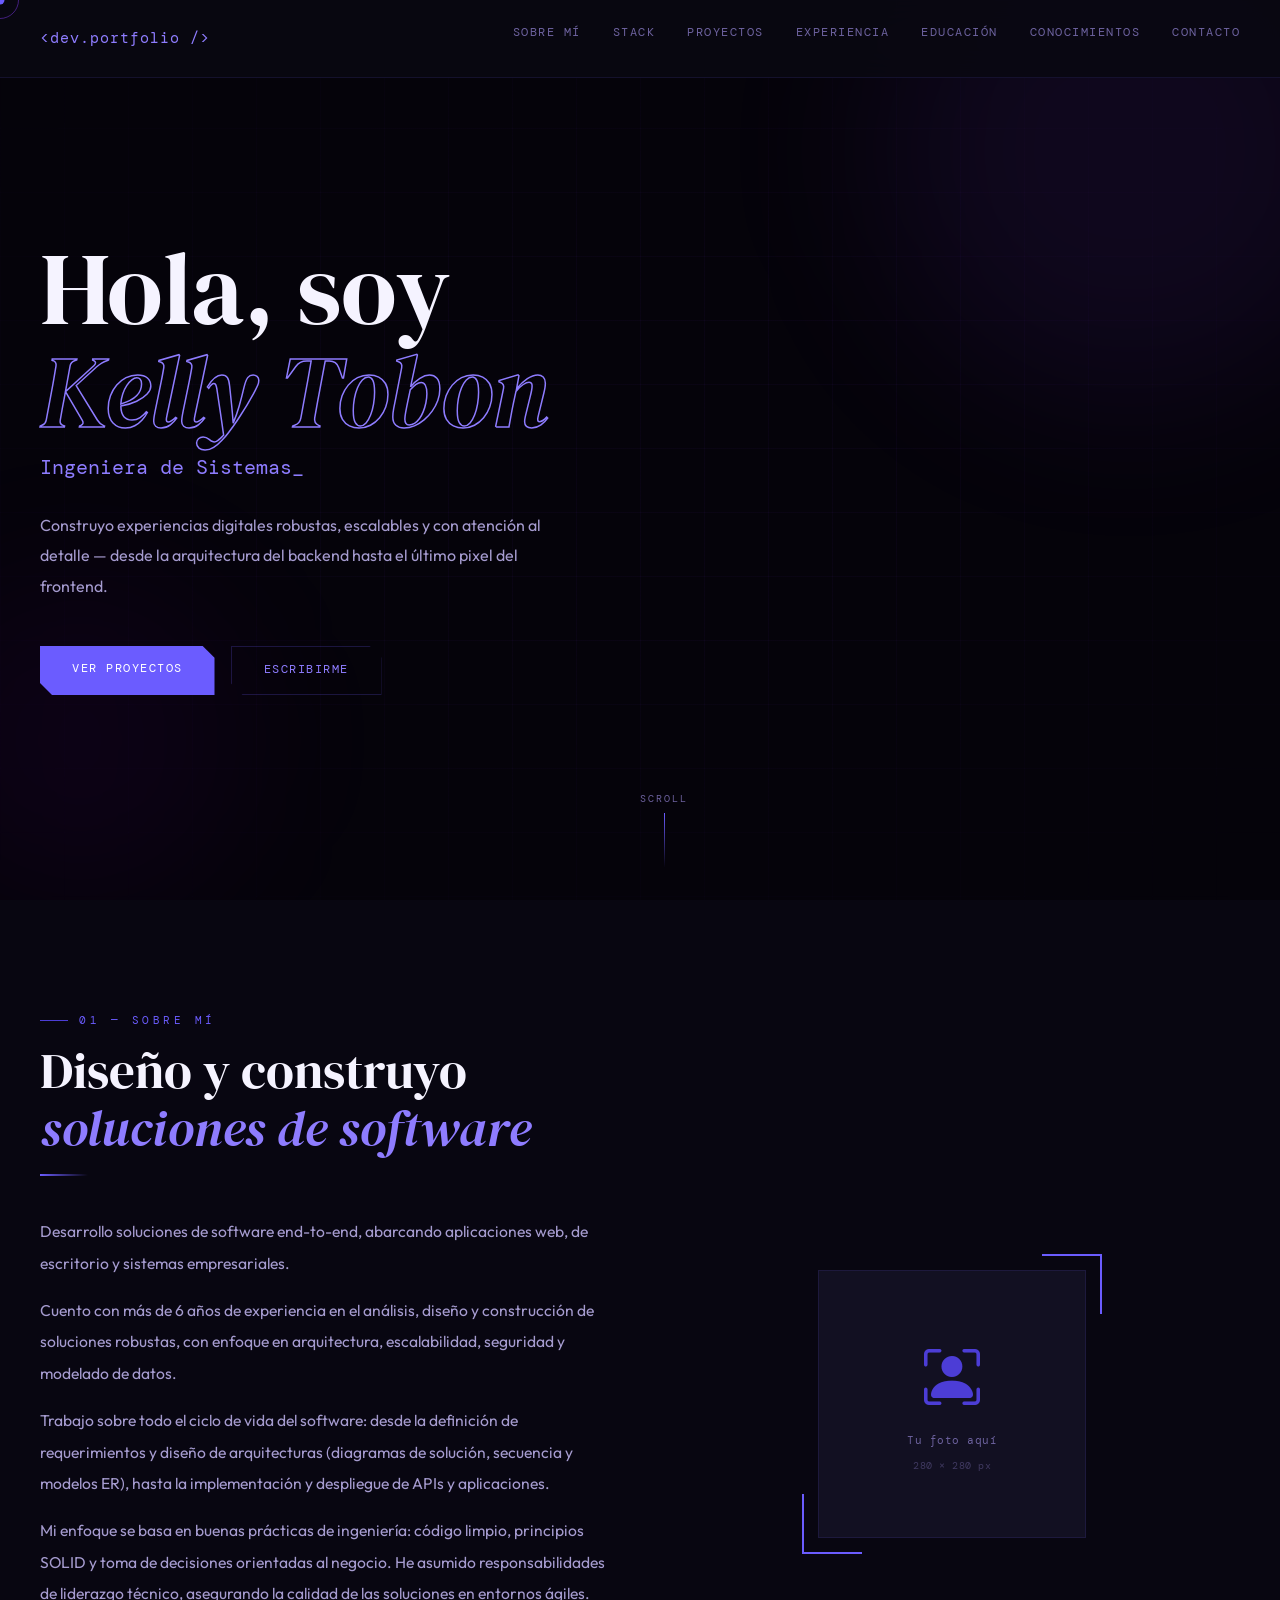
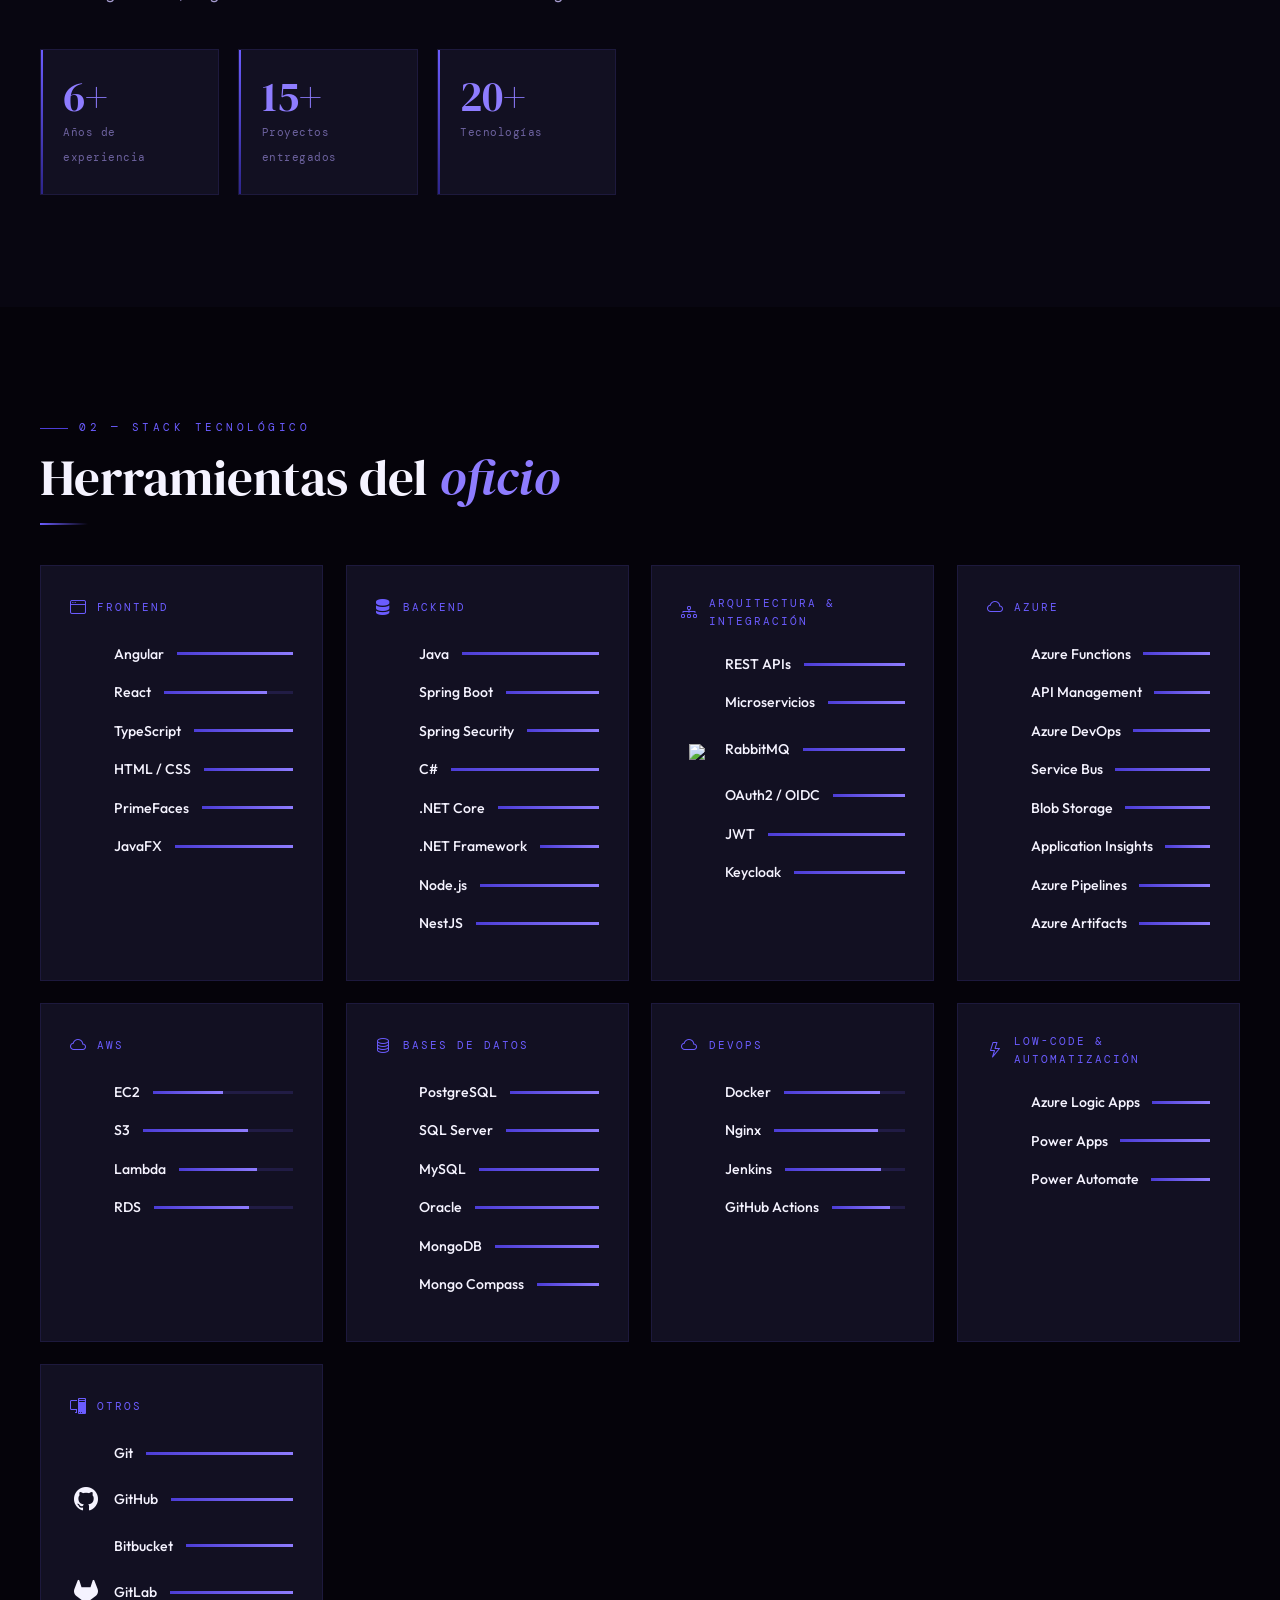
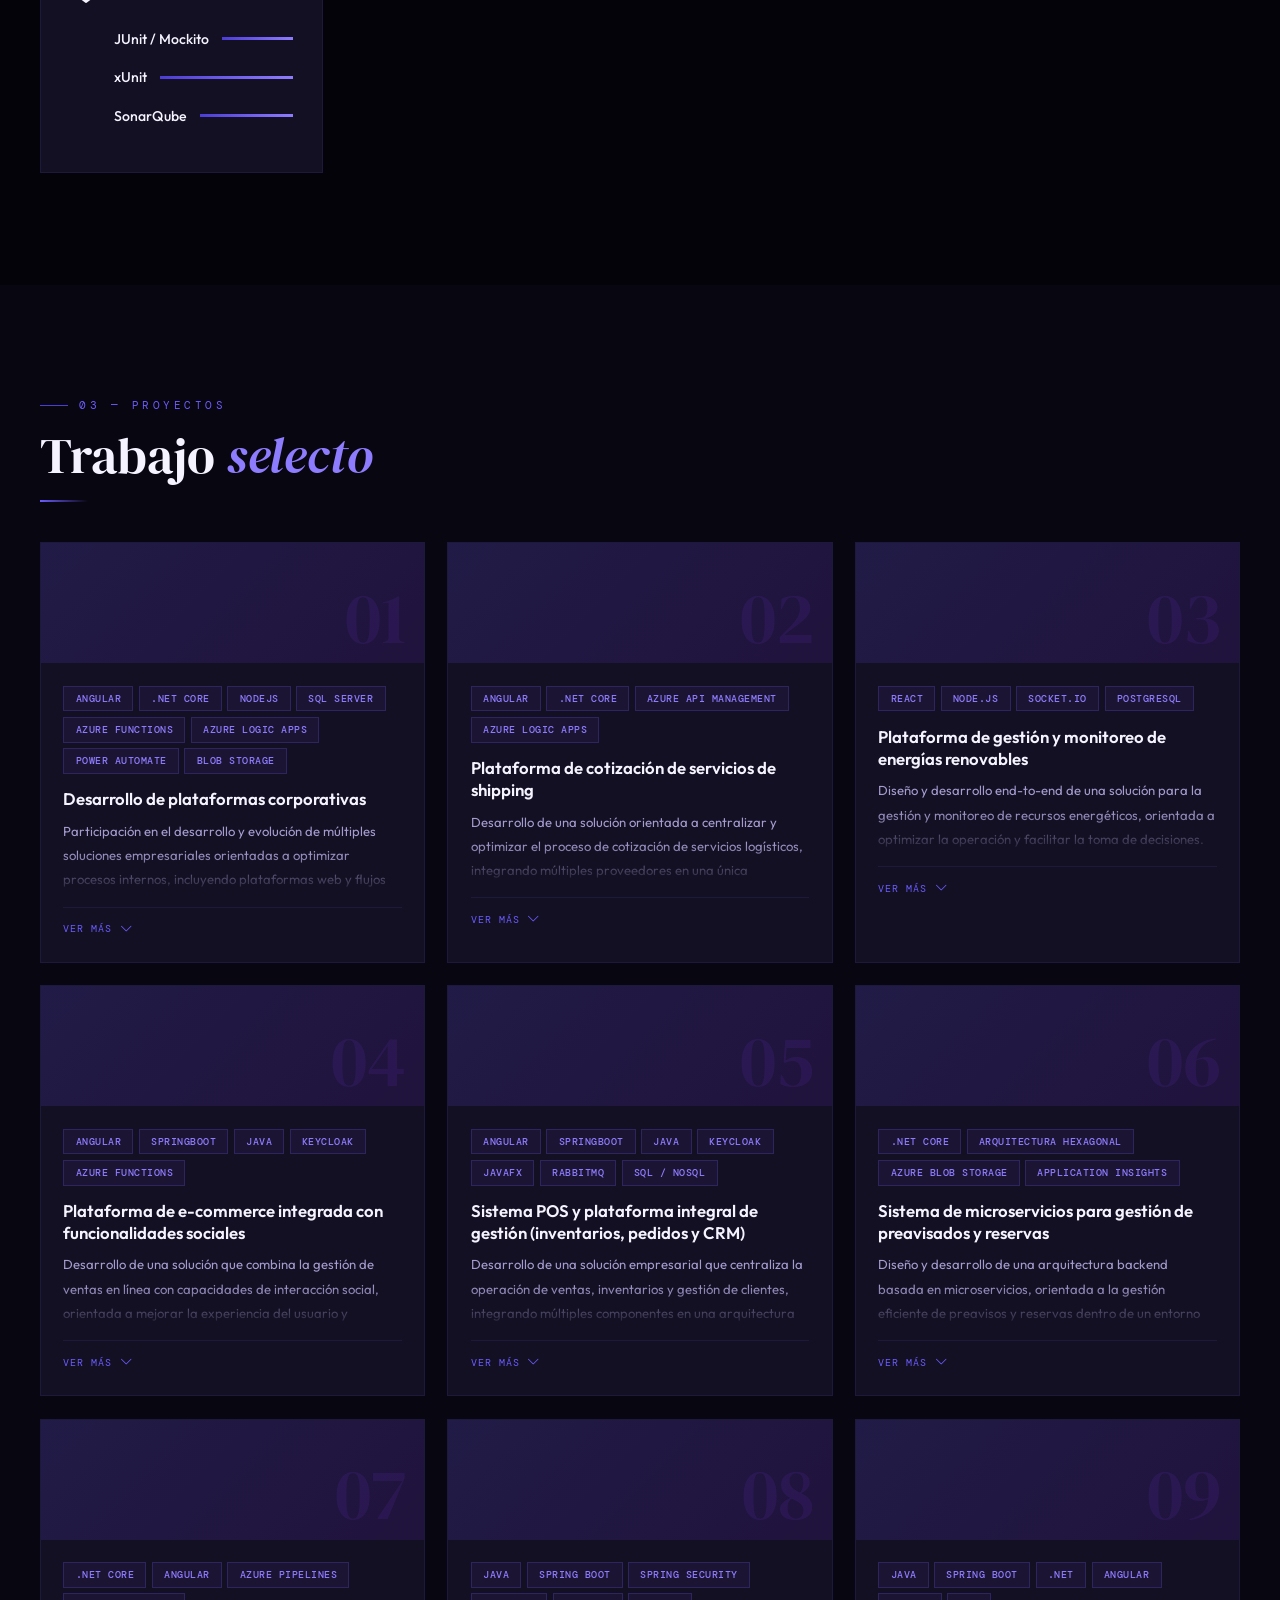
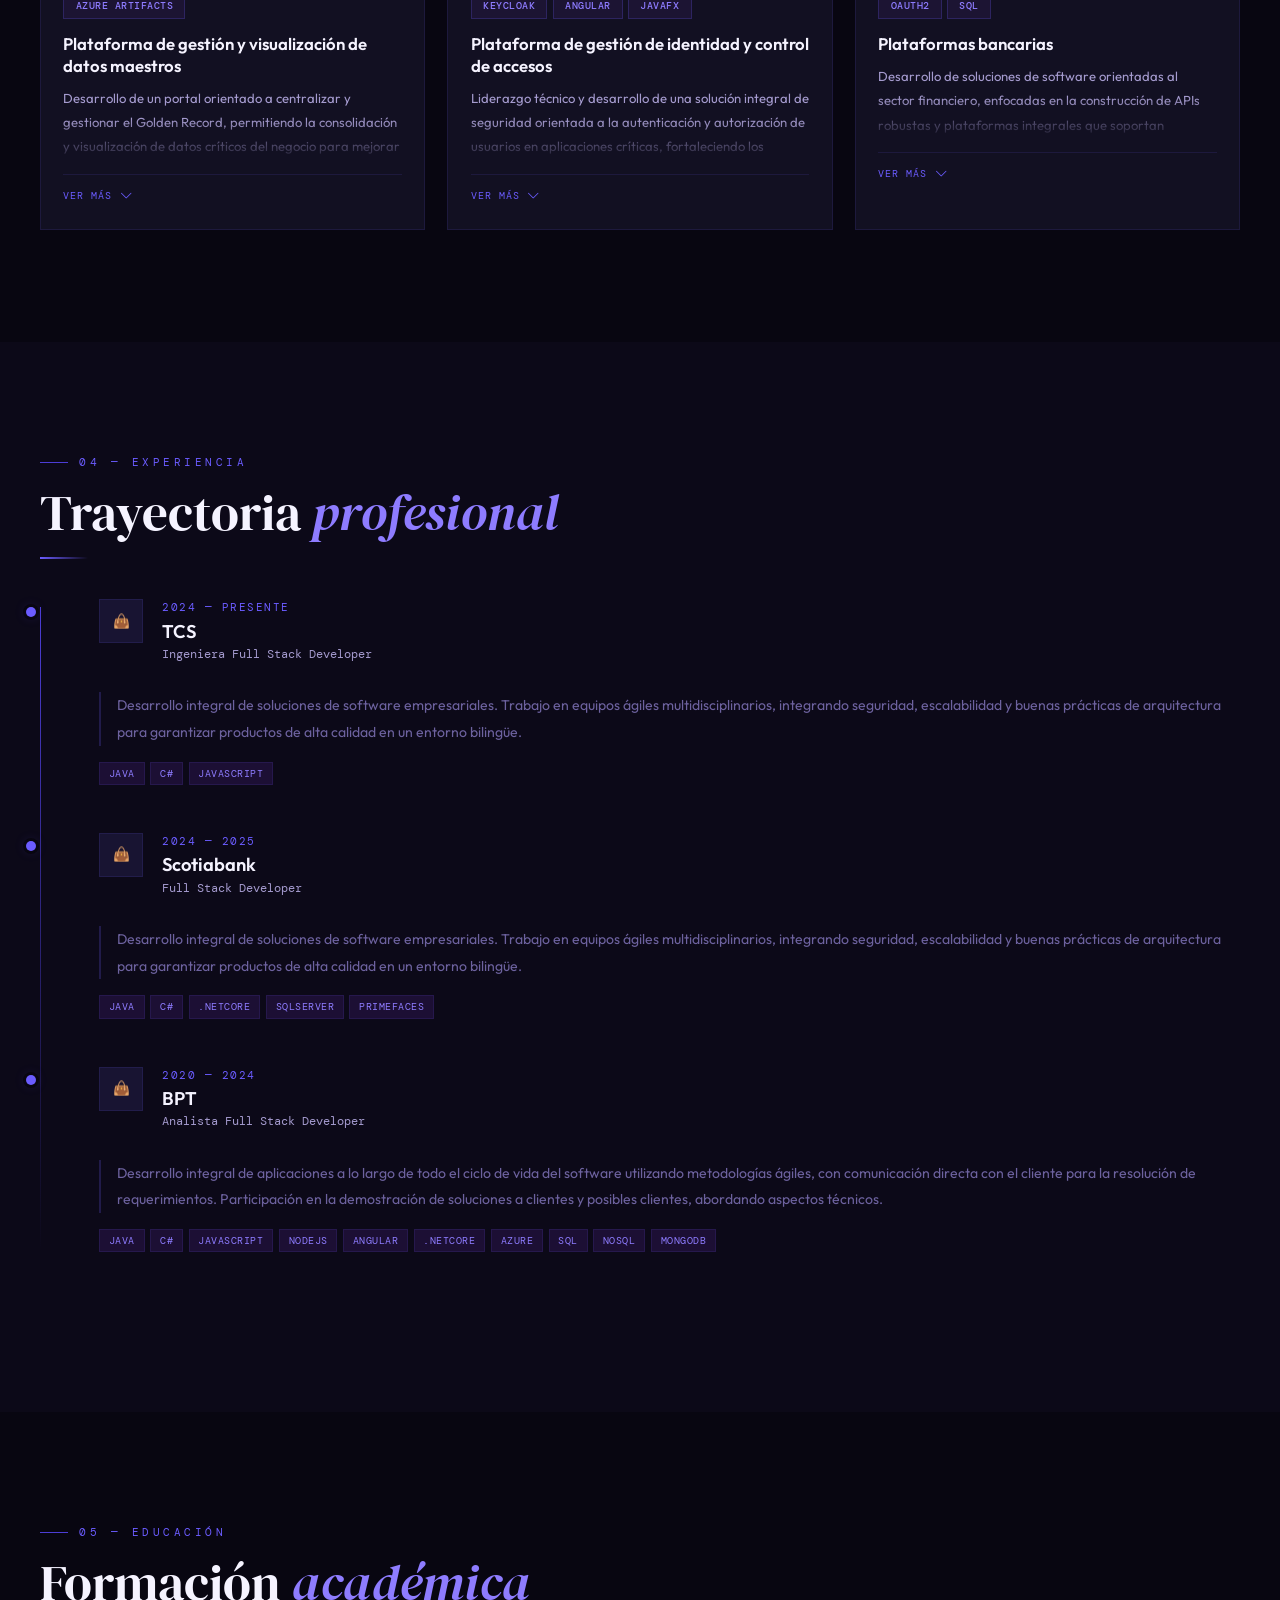
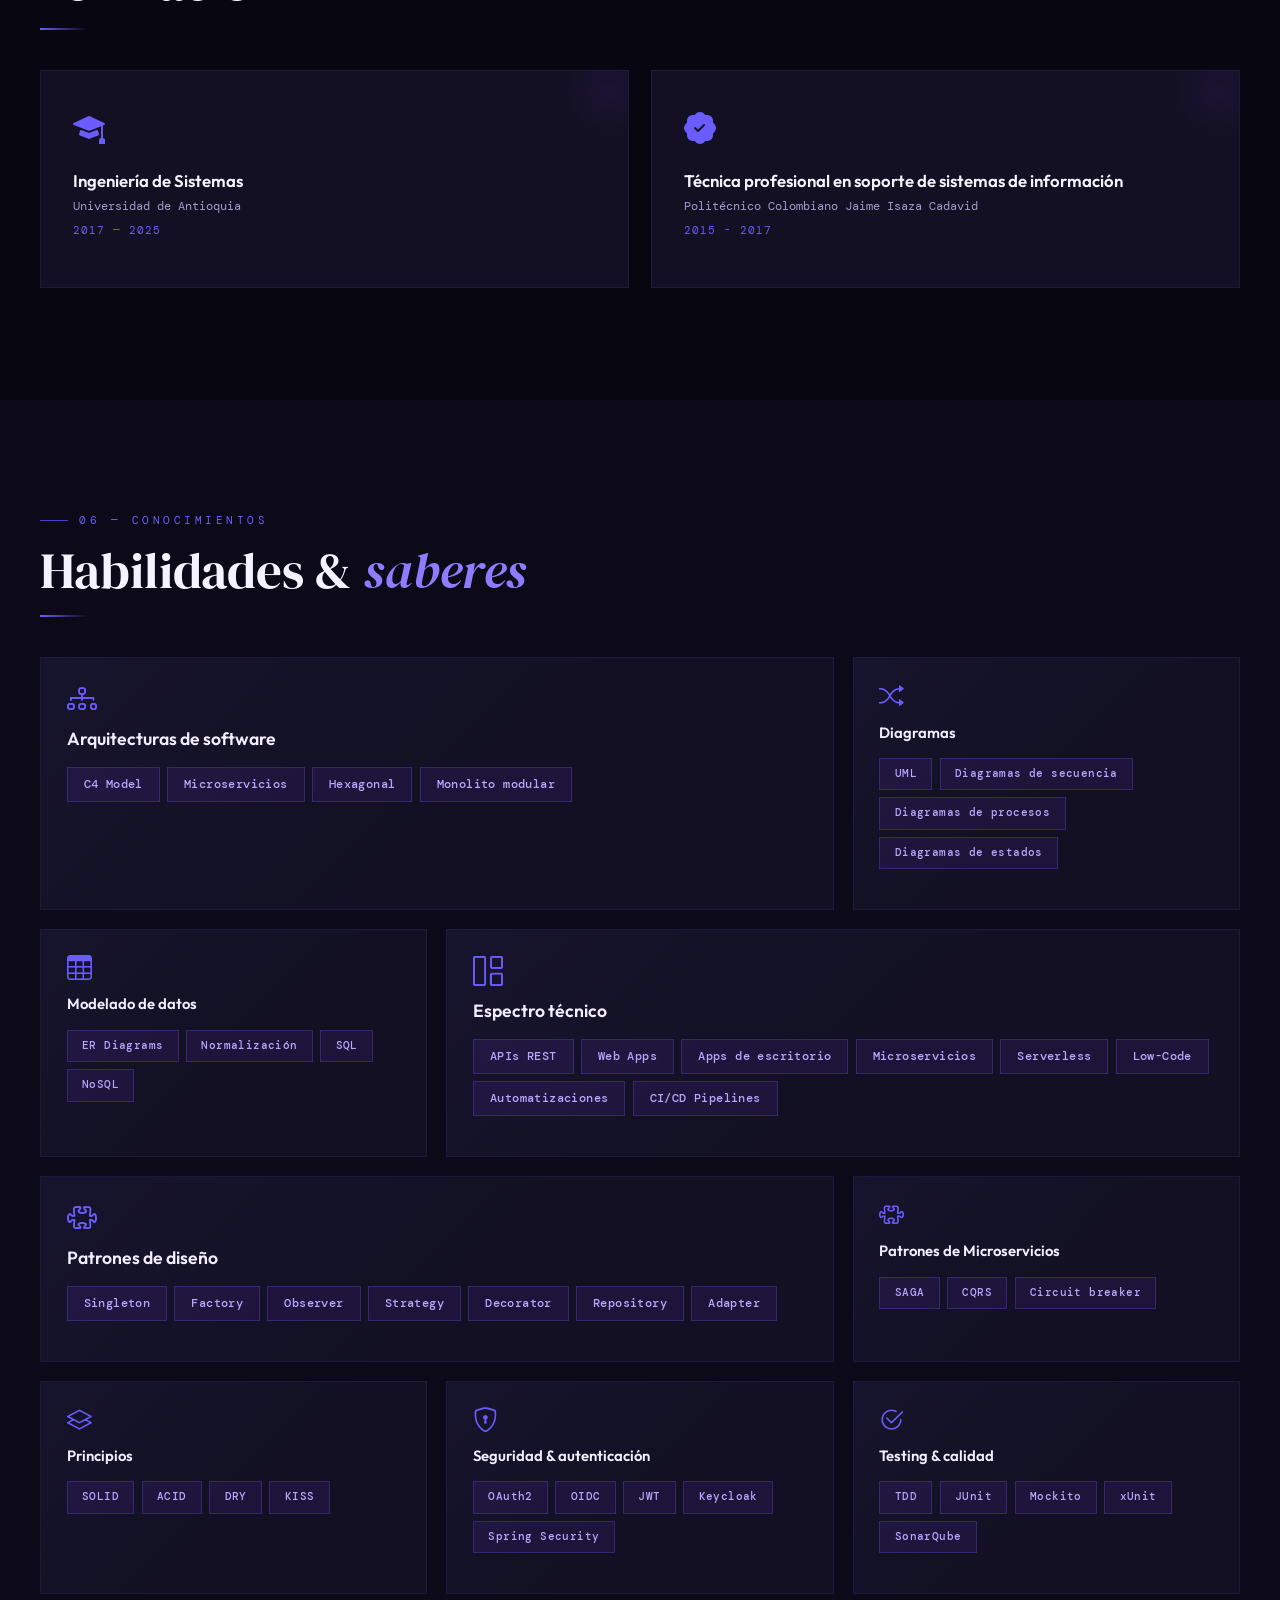
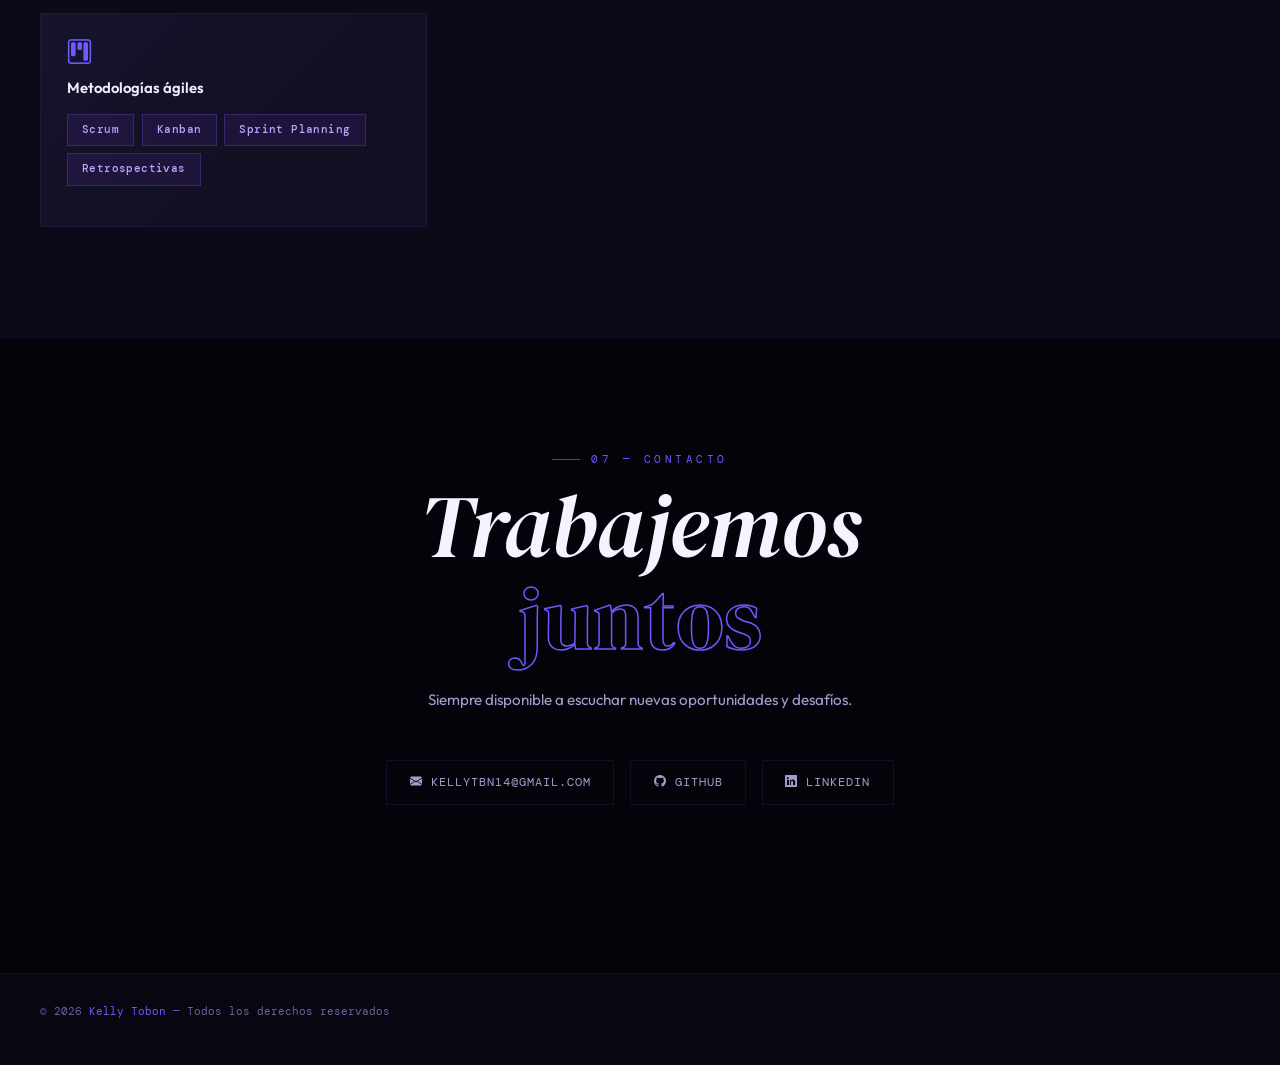
==== commit 8222a238: "estilos" ====
--- a/index.html
+++ b/index.html
@@ -1,4 +1,4 @@
-<!DOCTYPE html>
+﻿<!DOCTYPE html>
 <html lang="es">
 <head>
 <meta charset="UTF-8">
@@ -9,646 +9,21 @@
 <link rel="stylesheet" href="https://cdn.jsdelivr.net/gh/devicons/devicon@v2.15.1/devicon.min.css">
 <link href="https://fonts.googleapis.com/css2?family=DM+Serif+Display:ital@0;1&family=DM+Mono:wght@400;500&family=Outfit:wght@300;400;500;600;700;800&display=swap" rel="stylesheet">
 
-<style>
-:root {
-  --p50:  #ede9ff;
-  --p100: #dcd3ff;
-  --p200: #b9a7ff;
-  --p300: #8e7cff;
-  --p400: #6b5cff;
-  --p500: #4c3dd6;
-  --p600: #3a2fb0;
-  --p700: #2c248a;
-  --p800: #1f1a63;
-  --p900: #14103d;
-
-  --bg:      #05030a;
-  --bg2:     #080611;
-  --bg3:     #0c0918;
-  --surface: #121022;
-  --surf2:   #181432;
-  --surf3:   #211c45;
-
-  --text:    #f5f3ff;
-  --text2:   #a59bcf;
-  --muted:   #6d629f;
-  --border:  rgba(108,92,255,0.12);
-  --border2: rgba(108,92,255,0.22);
-
-  --accent:  #6b5cff;
-  --glow:    rgba(107,92,255,0.25);
-
-  --font-display: 'DM Serif Display', serif;
-  --font-body:    'Outfit', sans-serif;
-  --font-mono:    'DM Mono', monospace;
-}
-
-*, *::before, *::after { box-sizing: border-box; margin: 0; padding: 0; }
-
-html { scroll-behavior: smooth; }
-
-body {
-  background: var(--bg);
-  color: var(--text);
-  font-family: var(--font-body);
-  font-size: 16px;
-  line-height: 1.6;
-  overflow-x: hidden;
-  cursor: none;
-}
-
-/* ── CURSOR ─────────────────────────────── */
-#cur { position:fixed; width:9px; height:9px; background:var(--accent); border-radius:50%; pointer-events:none; z-index:9999; transform:translate(-50%,-50%); transition:width .15s,height .15s; }
-#cur-r { position:fixed; width:38px; height:38px; border:1.5px solid rgba(139,61,255,.45); border-radius:50%; pointer-events:none; z-index:9998; transform:translate(-50%,-50%); }
-
-/* ── NAV ─────────────────────────────────── */
-#nav {
-  position: fixed; top:0; left:0; right:0; z-index:900;
-  display: flex; align-items:center; justify-content:space-between;
-  padding: 1.1rem 2.5rem;
-  background: rgba(10,8,18,.88);
-  backdrop-filter: blur(16px);
-  border-bottom: 1px solid var(--border);
-  transition: padding .3s;
-}
-#nav.scrolled { padding:.75rem 2.5rem; }
-.nav-logo {
-  font-family: var(--font-mono);
-  font-size: .95rem;
-  color: var(--p300);
-  text-decoration: none;
-  letter-spacing: 1px;
-}
-.nav-menu { display:flex; gap:2rem; list-style:none; }
-.nav-menu a {
-  font-family: var(--font-mono);
-  font-size: .72rem;
-  letter-spacing: 1.5px;
-  text-transform: uppercase;
-  color: var(--muted);
-  text-decoration: none;
-  transition: color .25s;
-  position: relative;
-}
-.nav-menu a::after { content:''; position:absolute; bottom:-3px; left:0; width:0; height:1px; background:var(--accent); transition:width .3s; }
-.nav-menu a:hover,
-.nav-menu a.active { color: var(--p300); }
-.nav-menu a:hover::after,
-.nav-menu a.active::after { width:100%; }
-
-.nav-burger { display:none; background:none; border:1px solid var(--border2); color:var(--p300); padding:.35rem .65rem; cursor:pointer; font-size:1.1rem; }
-
-/* ── HERO ────────────────────────────────── */
-#hero {
-  min-height: 100vh;
-  display: flex; align-items:center;
-  padding: 7rem 2.5rem 5rem;
-  position: relative; overflow:hidden;
-}
-
-.hero-grid {
-  position:absolute; inset:0;
-  background-image:
-    linear-gradient(rgba(139,61,255,.04) 1px, transparent 1px),
-    linear-gradient(90deg, rgba(139,61,255,.04) 1px, transparent 1px);
-  background-size: 64px 64px;
-  mask-image: radial-gradient(ellipse 70% 70% at 50% 50%, black 30%, transparent 100%);
-}
-
-.hero-orb {
-  position:absolute; border-radius:50%; pointer-events:none; filter:blur(80px);
-}
-.orb1 { width:500px; height:500px; background:rgba(139,61,255,.08); top:-100px; right:-100px; }
-.orb2 { width:320px; height:320px; background:rgba(180,0,255,.05); bottom:0; left:-80px; }
-
-.hero-tag {
-  font-family: var(--font-mono);
-  font-size: .72rem;
-  letter-spacing: 3px;
-  text-transform: uppercase;
-  color: var(--p400);
-  margin-bottom: 1.4rem;
-  opacity:0; animation: fadeUp .7s .1s forwards;
-}
-.hero-tag span { display:inline-block; width:30px; height:1px; background:var(--p400); vertical-align:middle; margin-right:.7rem; }
-
-.hero-name {
-  font-family: var(--font-display);
-  font-size: clamp(3.2rem, 8vw, 7rem);
-  line-height: 1.0;
-  margin-bottom: .6rem;
-  opacity:0; animation: fadeUp .7s .25s forwards;
-}
-.hero-name .outline {
-  color: transparent;
-  -webkit-text-stroke: 1.5px var(--p300);
-  font-style: italic;
-}
-
-.hero-role {
-  font-family: var(--font-mono);
-  font-size: clamp(1rem, 2.2vw, 1.25rem);
-  color: var(--p300);
-  margin-bottom: 1.4rem;
-  min-height: 1.8em;
-  opacity:0; animation: fadeUp .7s .4s forwards;
-}
-.hero-role::after { content:'_'; animation: blink 1s step-end infinite; }
-
-.hero-desc {
-  font-size: 1rem;
-  color: var(--text2);
-  max-width: 520px;
-  line-height: 1.9;
-  margin-bottom: 2.8rem;
-  opacity:0; animation: fadeUp .7s .55s forwards;
-}
-
-.hero-btns { display:flex; gap:1rem; flex-wrap:wrap; opacity:0; animation: fadeUp .7s .7s forwards; }
-
-.btn-primary-p {
-  font-family: var(--font-mono); font-size:.78rem; letter-spacing:1.5px; text-transform:uppercase;
-  padding:.85rem 2rem; background:var(--accent); color:#fff; border:none;
-  text-decoration:none; transition: background .25s, transform .2s, box-shadow .25s;
-  clip-path: polygon(0 0, calc(100% - 12px) 0, 100% 12px, 100% 100%, 12px 100%, 0 calc(100% - 12px));
-}
-.btn-primary-p:hover { background:var(--p600); color:#fff; transform:translateY(-2px); box-shadow:0 8px 24px var(--glow); }
-
-.btn-outline-p {
-  font-family: var(--font-mono); font-size:.78rem; letter-spacing:1.5px; text-transform:uppercase;
-  padding:.85rem 2rem; background:transparent; color:var(--p300);
-  border:1px solid var(--border2); text-decoration:none; transition:all .25s;
-  clip-path: polygon(0 0, calc(100% - 12px) 0, 100% 12px, 100% 100%, 12px 100%, 0 calc(100% - 12px));
-}
-.btn-outline-p:hover { background:var(--surface); border-color:var(--p400); color:var(--p200); }
-
-.hero-scroll-hint {
-  position:absolute; bottom:2rem; left:50%; transform:translateX(-50%);
-  display:flex; flex-direction:column; align-items:center; gap:.4rem;
-  opacity:0; animation: fadeUp .7s 1.1s forwards;
-}
-.hero-scroll-hint span { font-family:var(--font-mono); font-size:.62rem; color:var(--muted); letter-spacing:2px; text-transform:uppercase; }
-.scroll-bar { width:1px; height:55px; background:linear-gradient(to bottom, var(--p400), transparent); animation:scrollDrop 2s ease-in-out infinite; }
-
-/* ── SHARED ──────────────────────────────── */
-.sec { padding: 7rem 2.5rem; position:relative; z-index:2; }
-.sec-alt { background: var(--bg2); }
-.sec-alt2 { background: var(--bg3); }
-
-.sec-eyebrow {
-  font-family: var(--font-mono); font-size:.68rem; letter-spacing:3.5px; text-transform:uppercase;
-  color: var(--p400); margin-bottom:.7rem; display:flex; align-items:center; gap:.7rem;
-}
-.sec-eyebrow::before { content:''; width:28px; height:1px; background:var(--p500); }
-
-.sec-title {
-  font-family: var(--font-display);
-  font-size: clamp(2rem, 4.5vw, 3.2rem);
-  font-weight: 400;
-  line-height: 1.15;
-  margin-bottom: 1rem;
-}
-.sec-title em { color: var(--p300); font-style: italic; }
-.sec-title .outline { color:transparent; -webkit-text-stroke:1px var(--p400); }
-
-.sec-divider { width:48px; height:2px; background:linear-gradient(90deg, var(--accent), transparent); margin-bottom:2.5rem; }
-
-/* reveal */
-.reveal { opacity:0; transform:translateY(28px); transition:opacity .7s, transform .7s; }
-.reveal.in { opacity:1; transform:none; }
-.reveal-left { opacity:0; transform:translateX(-28px); transition:opacity .7s, transform .7s; }
-.reveal-left.in { opacity:1; transform:none; }
-
-/* ── ABOUT ───────────────────────────────── */
-.about-body { font-size:.98rem; color:var(--text2); line-height:2; }
-.about-body p+p { margin-top:1rem; }
-
-.stat-row { display:grid; grid-template-columns:repeat(3,1fr); gap:1.2rem; margin-top:2.5rem; }
-
-.stat-box {
-  background:var(--surface); border:1px solid var(--border);
-  padding:1.6rem 1.4rem;
-  position:relative; overflow:hidden;
-  transition:transform .25s, border-color .25s;
-}
-.stat-box::after { content:''; position:absolute; top:0; left:0; width:2px; height:100%; background:linear-gradient(to bottom, var(--p400), var(--p700)); }
-.stat-box:hover { transform:translateY(-4px); border-color:var(--border2); }
-.stat-num { font-family:var(--font-display); font-size:2.6rem; color:var(--p300); display:block; line-height:1; }
-.stat-lbl { font-family:var(--font-mono); font-size:.7rem; color:var(--muted); margin-top:.3rem; letter-spacing:.5px; }
-
-.avatar-wrap { display:flex; justify-content:center; align-items:center; }
-.avatar-frame-outer {
-  position:relative; width:300px; height:300px;
-}
-.avatar-frame-outer::before,
-.avatar-frame-outer::after {
-  content:''; position:absolute; width:60px; height:60px;
-}
-.avatar-frame-outer::before { top:0; right:0; border-top:2px solid var(--p400); border-right:2px solid var(--p400); }
-.avatar-frame-outer::after  { bottom:0; left:0; border-bottom:2px solid var(--p400); border-left:2px solid var(--p400); }
-.avatar-inner {
-  position:absolute; inset:16px;
-  background:var(--surface);
-  display:flex; flex-direction:column; align-items:center; justify-content:center;
-  border:1px solid var(--border);
-  color:var(--muted); gap:.5rem;
-  font-family:var(--font-mono); font-size:.7rem; letter-spacing:.5px;
-}
-.avatar-inner i { font-size:3.5rem; color:var(--p500); }
-.avatar-inner img { width:100%; height:100%; object-fit:cover; }
-
-/* ── SKILLS / STACK ──────────────────────── */
-.stack-grid { display:grid; grid-template-columns:repeat(auto-fit, minmax(270px, 1fr)); gap:1.4rem; }
-
-.stack-card {
-  background:var(--surface); border:1px solid var(--border);
-  padding:1.8rem; transition:transform .25s, border-color .25s;
-}
-.stack-card:hover { transform:translateY(-4px); border-color:var(--border2); }
-
-.stack-cat {
-  font-family:var(--font-mono); font-size:.7rem; letter-spacing:2px; text-transform:uppercase;
-  color:var(--p400); margin-bottom:1.4rem; display:flex; align-items:center; gap:.6rem;
-}
-.stack-cat i { font-size:1rem; }
-
-.tech-item { display:flex; align-items:center; justify-content:space-between; margin-bottom:1rem; }
-.tech-left { display:flex; align-items:center; gap:.75rem; }
-.tech-icon { font-size:1.5rem; width:32px; text-align:center; }
-.tech-name { font-size:.88rem; font-weight:500; color:var(--text); }
-.tech-track { flex:1; height:3px; background:var(--surf3); margin-left:.8rem; overflow:hidden; }
-.tech-fill { height:100%; background:linear-gradient(90deg, var(--p500), var(--p300)); width:0; transition:width 1.3s cubic-bezier(.4,0,.2,1); }
-
-/* ── PROJECTS ────────────────────────────── */
-.proj-grid { display:grid; grid-template-columns:repeat(auto-fit, minmax(320px, 1fr)); gap:1.4rem; }
-
-.proj-card {
-  background: var(--surface);
-  border: 1px solid var(--border);
-  cursor: pointer;
-  position: relative;
-  transition: transform .35s cubic-bezier(.25,.46,.45,.94), border-color .3s, box-shadow .35s;
-}
-.proj-card:hover {
-  transform: translateY(-8px);
-  border-color: var(--border2);
-  box-shadow: 0 24px 50px rgba(107,92,255,.13);
-}
-
-/* línea superior que se traza en hover */
-.proj-card::before {
-  content: ''; position: absolute; top: 0; left: 0; right: 0; height: 2px; z-index: 2;
-  background: linear-gradient(90deg, var(--p500), var(--p300), transparent);
-  transform: scaleX(0); transform-origin: left; transition: transform .5s ease;
-}
-.proj-card:hover::before { transform: scaleX(1); }
-
-/* cabecera visual */
-.proj-header {
-  height: 120px;
-  background: var(--surf2);
-  position: relative;
-  overflow: hidden;
-}
-.proj-header::before {
-  content: ''; position: absolute; inset: 0;
-  background: linear-gradient(135deg, rgba(107,92,255,.1) 0%, rgba(180,0,255,.05) 100%);
-}
-/* dot grid que aparece en hover */
-.proj-header::after {
-  content: ''; position: absolute; inset: 0;
-  background-image: radial-gradient(rgba(139,61,255,.2) 1px, transparent 1px);
-  background-size: 18px 18px;
-  opacity: 0; transition: opacity .4s;
-}
-.proj-card:hover .proj-header::after { opacity: 1; }
-
-/* scan line */
-.proj-scan {
-  position: absolute; inset: 0;
-  background: linear-gradient(90deg, transparent 0%, rgba(139,61,255,.1) 50%, transparent 100%);
-  transform: translateX(-100%);
-  transition: transform .65s ease;
-}
-.proj-card:hover .proj-scan { transform: translateX(110%); }
-
-/* número de proyecto */
-.proj-num {
-  position: absolute; bottom: .6rem; right: 1.1rem;
-  font-family: var(--font-display); font-size: 4.5rem; line-height: 1;
-  color: rgba(139,61,255,.1); user-select: none;
-  transition: color .35s, transform .4s cubic-bezier(.34,1.56,.64,1);
-}
-.proj-card:hover .proj-num { color: rgba(139,61,255,.22); transform: scale(1.1) translateY(-4px); }
-
-/* cuerpo */
-.proj-body { padding: 1.4rem; }
-
-.proj-tags { display: flex; flex-wrap: wrap; gap: .35rem; margin-bottom: .9rem; }
-
-.tag-chip {
-  font-family: var(--font-mono); font-size: .61rem; font-weight: 500;
-  letter-spacing: .5px; text-transform: uppercase;
-  padding: .25rem .7rem;
-  background: rgba(139,61,255,.08); border: 1px solid rgba(107,92,255,.22); color: var(--p300);
-  display: inline-block;
-  transition: background .2s, border-color .2s, color .2s,
-              transform .32s cubic-bezier(.34,1.56,.64,1), box-shadow .2s;
-}
-.proj-card:hover .tag-chip {
-  background: rgba(139,61,255,.17); border-color: rgba(107,92,255,.45);
-  color: var(--p200); transform: translateY(-2px);
-}
-.proj-card:hover .tag-chip:nth-child(1) { transition-delay:.04s }
-.proj-card:hover .tag-chip:nth-child(2) { transition-delay:.08s }
-.proj-card:hover .tag-chip:nth-child(3) { transition-delay:.12s }
-.proj-card:hover .tag-chip:nth-child(4) { transition-delay:.16s }
-.proj-card:hover .tag-chip:nth-child(5) { transition-delay:.20s }
-.proj-card:hover .tag-chip:nth-child(6) { transition-delay:.24s }
-.proj-card:hover .tag-chip:nth-child(7) { transition-delay:.28s }
-.proj-card:hover .tag-chip:nth-child(8) { transition-delay:.32s }
-.tag-chip:hover {
-  background: rgba(139,61,255,.28) !important; border-color: var(--p400) !important;
-  color: var(--p100) !important; transform: translateY(-3px) scale(1.09) !important;
-  box-shadow: 0 0 12px rgba(107,92,255,.3) !important; transition-delay: 0s !important;
-}
-
-.proj-title-card {
-  font-size: 1.05rem; font-weight: 600; line-height: 1.3; margin-bottom: .55rem;
-  transition: color .25s;
-}
-.proj-card:hover .proj-title-card { color: var(--p200); }
-
-.proj-desc-wrap {
-  position: relative;
-  max-height: 4.8em;
-  overflow: hidden;
-  transition: max-height .5s cubic-bezier(.4,0,.2,1);
-}
-.proj-card.open .proj-desc-wrap { max-height: 1200px; }
-
-.proj-fade {
-  position: absolute; bottom: 0; left: 0; right: 0; height: 2.8em;
-  background: linear-gradient(to bottom, transparent, var(--surface));
-  pointer-events: none; transition: opacity .35s;
-}
-.proj-card.open .proj-fade { opacity: 0; }
-
-.proj-desc-card {
-  font-size: .82rem; color: var(--text2); line-height: 1.85;
-}
-
-.proj-toggle {
-  display: flex; align-items: center; gap: .45rem;
-  background: none; border: none; cursor: pointer;
-  font-family: var(--font-mono); font-size: .63rem; letter-spacing: 1px; text-transform: uppercase;
-  color: var(--p400); padding: .7rem 0 0; margin-top: .7rem; width: 100%;
-  border-top: 1px solid var(--border); transition: color .2s;
-}
-.proj-toggle:hover { color: var(--p300); }
-.proj-toggle i { font-size: .8rem; transition: transform .4s cubic-bezier(.34,1.56,.64,1); }
-.proj-card.open .proj-toggle i { transform: rotate(180deg); }
-
-/* ── EXPERIENCE ──────────────────────────── */
-.timeline { position:relative; padding-left:1.5rem; margin-top:2.5rem; }
-.timeline::before { content:''; position:absolute; left:0; top:8px; bottom:0; width:1px; background:linear-gradient(to bottom, var(--p500), transparent); }
-
-.tl-item {
-  position:relative; padding-left:2.2rem; margin-bottom:3rem;
-  opacity:0; transform:translateX(-20px); transition:opacity .6s, transform .6s;
-}
-.tl-item.in { opacity:1; transform:none; }
-
-.tl-dot {
-  position:absolute; left:-2.35rem; top:.5rem;
-  width:10px; height:10px; background:var(--accent); border-radius:50%;
-  box-shadow:0 0 0 3px var(--bg2), 0 0 12px var(--glow);
-}
-
-.tl-header { display:flex; align-items:flex-start; gap:1.2rem; margin-bottom:.7rem; flex-wrap:wrap; }
-
-.tl-logo {
-  width:44px; height:44px; background:var(--surf2); border:1px solid var(--border);
-  display:flex; align-items:center; justify-content:center; flex-shrink:0;
-  font-size:1.4rem; font-weight:700; color:var(--p300);
-  font-family:var(--font-mono); font-size:.85rem; letter-spacing:-.5px;
-}
-
-.tl-info { flex:1; }
-.tl-date { font-family:var(--font-mono); font-size:.68rem; color:var(--p400); letter-spacing:1.5px; text-transform:uppercase; margin-bottom:.25rem; }
-.tl-company { font-size:1.15rem; font-weight:600; margin-bottom:.15rem; }
-.tl-role { font-family:var(--font-mono); font-size:.78rem; color:var(--text2); }
-
-.tl-desc {
-  font-size:.88rem; color:var(--muted); line-height:1.9;
-  border-left:2px solid var(--border2); padding-left:1rem;
-}
-.tl-tags { display:flex; flex-wrap:wrap; gap:.35rem; margin-top:.9rem; }
-.tl-tag {
-  font-family:var(--font-mono); font-size:.6rem; letter-spacing:.5px; text-transform:uppercase;
-  padding:.18rem .55rem; background:rgba(139,61,255,.12); color:var(--p300); border:1px solid var(--border);
-}
-
-/* ── EDUCATION ───────────────────────────── */
-.edu-grid { display:grid; grid-template-columns:repeat(auto-fit, minmax(270px, 1fr)); gap:1.4rem; }
-
-.edu-card {
-  background:var(--surface); border:1px solid var(--border); padding:2rem;
-  transition:transform .25s, border-color .25s; position:relative; overflow:hidden;
-}
-.edu-card::before { content:''; position:absolute; top:-30px; right:-30px; width:100px; height:100px; background:radial-gradient(circle, rgba(139,61,255,.08), transparent 70%); }
-.edu-card:hover { transform:translateY(-4px); border-color:var(--border2); }
-.edu-icon { font-size:2rem; color:var(--p400); margin-bottom:1.1rem; display:block; }
-.edu-degree { font-size:1.05rem; font-weight:600; margin-bottom:.35rem; }
-.edu-school { font-family:var(--font-mono); font-size:.74rem; color:var(--text2); margin-bottom:.35rem; }
-.edu-year { font-family:var(--font-mono); font-size:.68rem; color:var(--p400); letter-spacing:1px; }
-
-/* ── KNOWLEDGE BENTO ─────────────────────── */
-.know-bento {
-  display: grid;
-  grid-template-columns: repeat(3, 1fr);
-  grid-auto-flow: dense;
-  gap: 1.2rem;
-}
-@media(max-width:991px) { .know-bento { grid-template-columns: repeat(2, 1fr); } }
-@media(max-width:575px) { .know-bento { grid-template-columns: 1fr; } }
-
-.know-kcard {
-  background: var(--surface);
-  border: 1px solid var(--border);
-  padding: 1.6rem;
-  position: relative;
-  overflow: hidden;
-  transition: transform .25s, border-color .25s, box-shadow .25s;
-}
-.know-kcard.featured { grid-column: span 2; }
-@media(max-width:575px) { .know-kcard.featured { grid-column: span 1; } }
-
-.know-kcard::before {
-  content: ''; position: absolute; inset: 0;
-  background: linear-gradient(135deg, rgba(107,92,255,.05) 0%, transparent 55%);
-  pointer-events: none;
-}
-.know-kcard::after {
-  content: ''; position: absolute;
-  top: 0; left: 0; right: 0; height: 2px;
-  background: linear-gradient(90deg, var(--p500), var(--p300), transparent);
-  transform: scaleX(0); transform-origin: left; transition: transform .4s ease;
-}
-.know-kcard:hover { transform: translateY(-4px); border-color: var(--border2); box-shadow: 0 16px 40px rgba(107,92,255,.1); }
-.know-kcard:hover::after { transform: scaleX(1); }
-
-.know-deco {
-  position: absolute; bottom: -12px; right: -12px;
-  width: 90px; height: 90px;
-  background-image: radial-gradient(rgba(139,61,255,.22) 1px, transparent 1px);
-  background-size: 10px 10px;
-  opacity: 0; transition: opacity .3s;
-  pointer-events: none;
-}
-.know-kcard:hover .know-deco { opacity: 1; }
-
-/* header row: icon izquierda, categoría derecha */
-.know-khead {
-  display: flex; align-items: center; justify-content: space-between; margin-bottom: .85rem;
-}
-.know-kicon {
-  font-size: 1.55rem; color: var(--p400); line-height: 1;
-  display: inline-block;
-  transition: transform .4s cubic-bezier(.34,1.56,.64,1), color .3s, filter .3s;
-}
-.know-kcard.featured .know-kicon { font-size: 1.9rem; }
-.know-kcard:hover .know-kicon {
-  transform: scale(1.45) rotate(-10deg);
-  color: var(--p200);
-  filter: drop-shadow(0 0 10px rgba(139,61,255,.7));
-}
-
-.know-cat {
-  font-family: var(--font-mono); font-size: .58rem; letter-spacing: 2px; text-transform: uppercase;
-  color: var(--p400); background: rgba(107,92,255,.1); border: 1px solid var(--border);
-  padding: .2rem .65rem;
-}
-
-.know-ktitle {
-  font-size: .93rem; font-weight: 600; color: var(--text); line-height: 1.3; margin-bottom: 1rem;
-}
-.know-kcard.featured .know-ktitle { font-size: 1.1rem; }
-
-/* ── TAGS: protagonistas ─────────────────── */
-.know-tags { display: flex; flex-wrap: wrap; gap: .45rem; margin-bottom: .9rem; }
-
-.know-tag {
-  font-family: var(--font-mono);
-  font-size: .71rem;
-  font-weight: 500;
-  letter-spacing: .4px;
-  padding: .38rem .9rem;
-  background: rgba(139,61,255,.1);
-  color: var(--p200);
-  border: 1px solid rgba(107,92,255,.28);
-  display: inline-block;
-  transition: background .22s, border-color .22s, color .22s, box-shadow .22s,
-              transform .35s cubic-bezier(.34,1.56,.64,1);
-}
-.know-kcard.featured .know-tag { font-size: .76rem; padding: .42rem 1rem; }
-
-/* zoom + float escalonado al hover de la tarjeta */
-.know-kcard:hover .know-tag {
-  background: rgba(139,61,255,.22);
-  border-color: var(--p400);
-  color: var(--p100);
-  box-shadow: 0 0 10px rgba(107,92,255,.2);
-  transform: scale(1.08) translateY(-2px);
-}
-.know-kcard:hover .know-tag:nth-child(1) { transition-delay:.03s }
-.know-kcard:hover .know-tag:nth-child(2) { transition-delay:.07s }
-.know-kcard:hover .know-tag:nth-child(3) { transition-delay:.11s }
-.know-kcard:hover .know-tag:nth-child(4) { transition-delay:.15s }
-.know-kcard:hover .know-tag:nth-child(5) { transition-delay:.19s }
-.know-kcard:hover .know-tag:nth-child(6) { transition-delay:.23s }
-.know-kcard:hover .know-tag:nth-child(7) { transition-delay:.27s }
-.know-kcard:hover .know-tag:nth-child(8) { transition-delay:.31s }
-
-/* hover directo sobre un tag: pop más fuerte */
-.know-tag:hover {
-  transform: scale(1.18) translateY(-4px) !important;
-  background: rgba(139,61,255,.35) !important;
-  border-color: var(--p300) !important;
-  box-shadow: 0 0 18px rgba(107,92,255,.45), 0 4px 12px rgba(0,0,0,.3) !important;
-  color: #fff !important;
-  transition-delay: 0s !important;
-}
-
-/* descripción: secundaria, se refuerza en hover */
-.know-kdesc {
-  font-size: .75rem; color: var(--muted); line-height: 1.75;
-  padding-top: .75rem; border-top: 1px solid var(--border);
-  opacity: .6; transition: opacity .25s;
-}
-.know-kcard:hover .know-kdesc { opacity: 1; }
-
-/* ── CONTACT ─────────────────────────────── */
-#contact { text-align:center; }
-
-.contact-big {
-  font-family:var(--font-display);
-  font-size: clamp(2.5rem, 7vw, 5.5rem);
-  line-height:1.05; margin-bottom:1.4rem;
-}
-.contact-big .i { font-style:italic; }
-.contact-big .o { color:transparent; -webkit-text-stroke:1.5px var(--p400); }
-
-.contact-sub { font-size:.95rem; color:var(--text2); max-width:480px; margin:0 auto 2.8rem; line-height:1.9; }
-
-.contact-links { display:flex; justify-content:center; flex-wrap:wrap; gap:1rem; margin-bottom:3.5rem; }
-.clink {
-  font-family:var(--font-mono); font-size:.75rem; letter-spacing:1px; text-transform:uppercase;
-  color:var(--text2); text-decoration:none; display:flex; align-items:center; gap:.5rem;
-  padding:.75rem 1.4rem; border:1px solid var(--border);
-  transition:all .25s;
-}
-.clink:hover { color:var(--p300); border-color:var(--border2); background:var(--surface); }
-
-.contact-form { max-width:540px; margin:0 auto; text-align:left; }
-.cf-label { font-family:var(--font-mono); font-size:.68rem; letter-spacing:2px; text-transform:uppercase; color:var(--p400); display:block; margin-bottom:.4rem; }
-.cf-input {
-  width:100%; background:var(--surface); border:1px solid var(--border); color:var(--text);
-  font-family:var(--font-mono); font-size:.84rem; padding:.8rem 1rem; outline:none;
-  transition:border-color .25s; resize:vertical;
-}
-.cf-input:focus { border-color:var(--p500); }
-.cf-input::placeholder { color:var(--muted); }
-
-/* ── FOOTER ──────────────────────────────── */
-footer {
-  padding:1.8rem 2.5rem;
-  border-top:1px solid var(--border);
-  background:var(--bg2);
-  display:flex; justify-content:space-between; align-items:center;
-  flex-wrap:wrap; gap:1rem;
-}
-.ft { font-family:var(--font-mono); font-size:.68rem; color:var(--muted); }
-.ft span { color:var(--p400); }
-
-/* ── ANIMATIONS ──────────────────────────── */
-@keyframes fadeUp   { from{opacity:0;transform:translateY(26px)} to{opacity:1;transform:none} }
-@keyframes blink    { 0%,100%{opacity:1} 50%{opacity:0} }
-@keyframes scrollDrop { 0%{transform:scaleY(1);opacity:1;transform-origin:top} 100%{transform:scaleY(0);opacity:0;transform-origin:top} }
-
-/* ── RESPONSIVE ──────────────────────────── */
-@media(max-width:991px){
-  .stat-row { grid-template-columns:1fr 1fr; }
-}
-@media(max-width:767px){
-  .nav-menu { display:none; flex-direction:column; position:absolute; top:100%; left:0; right:0; background:rgba(10,8,18,.97); padding:1.5rem 2.5rem; border-bottom:1px solid var(--border); }
-  .nav-menu.open { display:flex; }
-  .nav-burger { display:block; }
-  .stat-row { grid-template-columns:1fr 1fr; }
-  footer { flex-direction:column; text-align:center; }
-  .theory-grid { grid-template-columns:1fr; }
-}
-</style>
+<link rel="stylesheet" href="css/base.css">
+<link rel="stylesheet" href="css/cursor.css">
+<link rel="stylesheet" href="css/nav.css">
+<link rel="stylesheet" href="css/hero.css">
+<link rel="stylesheet" href="css/shared.css">
+<link rel="stylesheet" href="css/about.css">
+<link rel="stylesheet" href="css/stack.css">
+<link rel="stylesheet" href="css/projects.css">
+<link rel="stylesheet" href="css/experience.css">
+<link rel="stylesheet" href="css/education.css">
+<link rel="stylesheet" href="css/knowledge.css">
+<link rel="stylesheet" href="css/contact.css">
+<link rel="stylesheet" href="css/footer.css">
+
+
 </head>
 <body>
 
--- a/css/base.css
+++ b/css/base.css
@@ -0,0 +1,63 @@
+:root {
+  --p50:  #ede9ff;
+  --p100: #dcd3ff;
+  --p200: #b9a7ff;
+  --p300: #8e7cff;
+  --p400: #6b5cff;
+  --p500: #4c3dd6;
+  --p600: #3a2fb0;
+  --p700: #2c248a;
+  --p800: #1f1a63;
+  --p900: #14103d;
+
+  --bg:      #05030a;
+  --bg2:     #080611;
+  --bg3:     #0c0918;
+  --surface: #121022;
+  --surf2:   #181432;
+  --surf3:   #211c45;
+
+  --text:    #f5f3ff;
+  --text2:   #a59bcf;
+  --muted:   #6d629f;
+  --border:  rgba(108,92,255,0.12);
+  --border2: rgba(108,92,255,0.22);
+
+  --accent:  #6b5cff;
+  --glow:    rgba(107,92,255,0.25);
+
+  --font-display: 'DM Serif Display', serif;
+  --font-body:    'Outfit', sans-serif;
+  --font-mono:    'DM Mono', monospace;
+}
+
+*, *::before, *::after { box-sizing: border-box; margin: 0; padding: 0; }
+
+html { scroll-behavior: smooth; }
+
+body {
+  background: var(--bg);
+  color: var(--text);
+  font-family: var(--font-body);
+  font-size: 16px;
+  line-height: 1.6;
+  overflow-x: hidden;
+  cursor: none;
+}
+
+/* ── ANIMATIONS ──────────────────────────── */
+@keyframes fadeUp   { from{opacity:0;transform:translateY(26px)} to{opacity:1;transform:none} }
+@keyframes blink    { 0%,100%{opacity:1} 50%{opacity:0} }
+@keyframes scrollDrop { 0%{transform:scaleY(1);opacity:1;transform-origin:top} 100%{transform:scaleY(0);opacity:0;transform-origin:top} }
+
+/* ── RESPONSIVE ──────────────────────────── */
+@media(max-width:991px){
+  .stat-row { grid-template-columns:1fr 1fr; }
+}
+@media(max-width:767px){
+  .nav-menu { display:none; flex-direction:column; position:absolute; top:100%; left:0; right:0; background:rgba(10,8,18,.97); padding:1.5rem 2.5rem; border-bottom:1px solid var(--border); }
+  .nav-menu.open { display:flex; }
+  .nav-burger { display:block; }
+  .stat-row { grid-template-columns:1fr 1fr; }
+  footer { flex-direction:column; text-align:center; }
+}
--- a/css/cursor.css
+++ b/css/cursor.css
@@ -0,0 +1,2 @@
+#cur { position:fixed; width:9px; height:9px; background:var(--accent); border-radius:50%; pointer-events:none; z-index:9999; transform:translate(-50%,-50%); transition:width .15s,height .15s; }
+#cur-r { position:fixed; width:38px; height:38px; border:1.5px solid rgba(139,61,255,.45); border-radius:50%; pointer-events:none; z-index:9998; transform:translate(-50%,-50%); }
--- a/css/nav.css
+++ b/css/nav.css
@@ -0,0 +1,35 @@
+#nav {
+  position: fixed; top:0; left:0; right:0; z-index:900;
+  display: flex; align-items:center; justify-content:space-between;
+  padding: 1.1rem 2.5rem;
+  background: rgba(10,8,18,.88);
+  backdrop-filter: blur(16px);
+  border-bottom: 1px solid var(--border);
+  transition: padding .3s;
+}
+#nav.scrolled { padding:.75rem 2.5rem; }
+.nav-logo {
+  font-family: var(--font-mono);
+  font-size: .95rem;
+  color: var(--p300);
+  text-decoration: none;
+  letter-spacing: 1px;
+}
+.nav-menu { display:flex; gap:2rem; list-style:none; }
+.nav-menu a {
+  font-family: var(--font-mono);
+  font-size: .72rem;
+  letter-spacing: 1.5px;
+  text-transform: uppercase;
+  color: var(--muted);
+  text-decoration: none;
+  transition: color .25s;
+  position: relative;
+}
+.nav-menu a::after { content:''; position:absolute; bottom:-3px; left:0; width:0; height:1px; background:var(--accent); transition:width .3s; }
+.nav-menu a:hover,
+.nav-menu a.active { color: var(--p300); }
+.nav-menu a:hover::after,
+.nav-menu a.active::after { width:100%; }
+
+.nav-burger { display:none; background:none; border:1px solid var(--border2); color:var(--p300); padding:.35rem .65rem; cursor:pointer; font-size:1.1rem; }
--- a/css/hero.css
+++ b/css/hero.css
@@ -0,0 +1,90 @@
+#hero {
+  min-height: 100vh;
+  display: flex; align-items:center;
+  padding: 7rem 2.5rem 5rem;
+  position: relative; overflow:hidden;
+}
+
+.hero-grid {
+  position:absolute; inset:0;
+  background-image:
+    linear-gradient(rgba(139,61,255,.04) 1px, transparent 1px),
+    linear-gradient(90deg, rgba(139,61,255,.04) 1px, transparent 1px);
+  background-size: 64px 64px;
+  mask-image: radial-gradient(ellipse 70% 70% at 50% 50%, black 30%, transparent 100%);
+}
+
+.hero-orb {
+  position:absolute; border-radius:50%; pointer-events:none; filter:blur(80px);
+}
+.orb1 { width:500px; height:500px; background:rgba(139,61,255,.08); top:-100px; right:-100px; }
+.orb2 { width:320px; height:320px; background:rgba(180,0,255,.05); bottom:0; left:-80px; }
+
+.hero-tag {
+  font-family: var(--font-mono);
+  font-size: .72rem;
+  letter-spacing: 3px;
+  text-transform: uppercase;
+  color: var(--p400);
+  margin-bottom: 1.4rem;
+  opacity:0; animation: fadeUp .7s .1s forwards;
+}
+.hero-tag span { display:inline-block; width:30px; height:1px; background:var(--p400); vertical-align:middle; margin-right:.7rem; }
+
+.hero-name {
+  font-family: var(--font-display);
+  font-size: clamp(3.2rem, 8vw, 7rem);
+  line-height: 1.0;
+  margin-bottom: .6rem;
+  opacity:0; animation: fadeUp .7s .25s forwards;
+}
+.hero-name .outline {
+  color: transparent;
+  -webkit-text-stroke: 1.5px var(--p300);
+  font-style: italic;
+}
+
+.hero-role {
+  font-family: var(--font-mono);
+  font-size: clamp(1rem, 2.2vw, 1.25rem);
+  color: var(--p300);
+  margin-bottom: 1.4rem;
+  min-height: 1.8em;
+  opacity:0; animation: fadeUp .7s .4s forwards;
+}
+.hero-role::after { content:'_'; animation: blink 1s step-end infinite; }
+
+.hero-desc {
+  font-size: 1rem;
+  color: var(--text2);
+  max-width: 520px;
+  line-height: 1.9;
+  margin-bottom: 2.8rem;
+  opacity:0; animation: fadeUp .7s .55s forwards;
+}
+
+.hero-btns { display:flex; gap:1rem; flex-wrap:wrap; opacity:0; animation: fadeUp .7s .7s forwards; }
+
+.btn-primary-p {
+  font-family: var(--font-mono); font-size:.78rem; letter-spacing:1.5px; text-transform:uppercase;
+  padding:.85rem 2rem; background:var(--accent); color:#fff; border:none;
+  text-decoration:none; transition: background .25s, transform .2s, box-shadow .25s;
+  clip-path: polygon(0 0, calc(100% - 12px) 0, 100% 12px, 100% 100%, 12px 100%, 0 calc(100% - 12px));
+}
+.btn-primary-p:hover { background:var(--p600); color:#fff; transform:translateY(-2px); box-shadow:0 8px 24px var(--glow); }
+
+.btn-outline-p {
+  font-family: var(--font-mono); font-size:.78rem; letter-spacing:1.5px; text-transform:uppercase;
+  padding:.85rem 2rem; background:transparent; color:var(--p300);
+  border:1px solid var(--border2); text-decoration:none; transition:all .25s;
+  clip-path: polygon(0 0, calc(100% - 12px) 0, 100% 12px, 100% 100%, 12px 100%, 0 calc(100% - 12px));
+}
+.btn-outline-p:hover { background:var(--surface); border-color:var(--p400); color:var(--p200); }
+
+.hero-scroll-hint {
+  position:absolute; bottom:2rem; left:50%; transform:translateX(-50%);
+  display:flex; flex-direction:column; align-items:center; gap:.4rem;
+  opacity:0; animation: fadeUp .7s 1.1s forwards;
+}
+.hero-scroll-hint span { font-family:var(--font-mono); font-size:.62rem; color:var(--muted); letter-spacing:2px; text-transform:uppercase; }
+.scroll-bar { width:1px; height:55px; background:linear-gradient(to bottom, var(--p400), transparent); animation:scrollDrop 2s ease-in-out infinite; }
--- a/css/shared.css
+++ b/css/shared.css
@@ -0,0 +1,26 @@
+.sec { padding: 7rem 2.5rem; position:relative; z-index:2; }
+.sec-alt { background: var(--bg2); }
+.sec-alt2 { background: var(--bg3); }
+
+.sec-eyebrow {
+  font-family: var(--font-mono); font-size:.68rem; letter-spacing:3.5px; text-transform:uppercase;
+  color: var(--p400); margin-bottom:.7rem; display:flex; align-items:center; gap:.7rem;
+}
+.sec-eyebrow::before { content:''; width:28px; height:1px; background:var(--p500); }
+
+.sec-title {
+  font-family: var(--font-display);
+  font-size: clamp(2rem, 4.5vw, 3.2rem);
+  font-weight: 400;
+  line-height: 1.15;
+  margin-bottom: 1rem;
+}
+.sec-title em { color: var(--p300); font-style: italic; }
+.sec-title .outline { color:transparent; -webkit-text-stroke:1px var(--p400); }
+
+.sec-divider { width:48px; height:2px; background:linear-gradient(90deg, var(--accent), transparent); margin-bottom:2.5rem; }
+
+.reveal { opacity:0; transform:translateY(28px); transition:opacity .7s, transform .7s; }
+.reveal.in { opacity:1; transform:none; }
+.reveal-left { opacity:0; transform:translateX(-28px); transition:opacity .7s, transform .7s; }
+.reveal-left.in { opacity:1; transform:none; }
--- a/css/about.css
+++ b/css/about.css
@@ -0,0 +1,36 @@
+.about-body { font-size:.98rem; color:var(--text2); line-height:2; }
+.about-body p+p { margin-top:1rem; }
+
+.stat-row { display:grid; grid-template-columns:repeat(3,1fr); gap:1.2rem; margin-top:2.5rem; }
+
+.stat-box {
+  background:var(--surface); border:1px solid var(--border);
+  padding:1.6rem 1.4rem;
+  position:relative; overflow:hidden;
+  transition:transform .25s, border-color .25s;
+}
+.stat-box::after { content:''; position:absolute; top:0; left:0; width:2px; height:100%; background:linear-gradient(to bottom, var(--p400), var(--p700)); }
+.stat-box:hover { transform:translateY(-4px); border-color:var(--border2); }
+.stat-num { font-family:var(--font-display); font-size:2.6rem; color:var(--p300); display:block; line-height:1; }
+.stat-lbl { font-family:var(--font-mono); font-size:.7rem; color:var(--muted); margin-top:.3rem; letter-spacing:.5px; }
+
+.avatar-wrap { display:flex; justify-content:center; align-items:center; }
+.avatar-frame-outer {
+  position:relative; width:300px; height:300px;
+}
+.avatar-frame-outer::before,
+.avatar-frame-outer::after {
+  content:''; position:absolute; width:60px; height:60px;
+}
+.avatar-frame-outer::before { top:0; right:0; border-top:2px solid var(--p400); border-right:2px solid var(--p400); }
+.avatar-frame-outer::after  { bottom:0; left:0; border-bottom:2px solid var(--p400); border-left:2px solid var(--p400); }
+.avatar-inner {
+  position:absolute; inset:16px;
+  background:var(--surface);
+  display:flex; flex-direction:column; align-items:center; justify-content:center;
+  border:1px solid var(--border);
+  color:var(--muted); gap:.5rem;
+  font-family:var(--font-mono); font-size:.7rem; letter-spacing:.5px;
+}
+.avatar-inner i { font-size:3.5rem; color:var(--p500); }
+.avatar-inner img { width:100%; height:100%; object-fit:cover; }
--- a/css/stack.css
+++ b/css/stack.css
@@ -0,0 +1,20 @@
+.stack-grid { display:grid; grid-template-columns:repeat(auto-fit, minmax(270px, 1fr)); gap:1.4rem; }
+
+.stack-card {
+  background:var(--surface); border:1px solid var(--border);
+  padding:1.8rem; transition:transform .25s, border-color .25s;
+}
+.stack-card:hover { transform:translateY(-4px); border-color:var(--border2); }
+
+.stack-cat {
+  font-family:var(--font-mono); font-size:.7rem; letter-spacing:2px; text-transform:uppercase;
+  color:var(--p400); margin-bottom:1.4rem; display:flex; align-items:center; gap:.6rem;
+}
+.stack-cat i { font-size:1rem; }
+
+.tech-item { display:flex; align-items:center; justify-content:space-between; margin-bottom:1rem; }
+.tech-left { display:flex; align-items:center; gap:.75rem; }
+.tech-icon { font-size:1.5rem; width:32px; text-align:center; }
+.tech-name { font-size:.88rem; font-weight:500; color:var(--text); }
+.tech-track { flex:1; height:3px; background:var(--surf3); margin-left:.8rem; overflow:hidden; }
+.tech-fill { height:100%; background:linear-gradient(90deg, var(--p500), var(--p300)); width:0; transition:width 1.3s cubic-bezier(.4,0,.2,1); }
--- a/css/projects.css
+++ b/css/projects.css
@@ -0,0 +1,122 @@
+.proj-grid { display:grid; grid-template-columns:repeat(auto-fit, minmax(320px, 1fr)); gap:1.4rem; }
+
+.proj-card {
+  background: var(--surface);
+  border: 1px solid var(--border);
+  cursor: pointer;
+  position: relative;
+  transition: transform .35s cubic-bezier(.25,.46,.45,.94), border-color .3s, box-shadow .35s;
+}
+.proj-card:hover {
+  transform: translateY(-8px);
+  border-color: var(--border2);
+  box-shadow: 0 24px 50px rgba(107,92,255,.13);
+}
+
+.proj-card::before {
+  content: ''; position: absolute; top: 0; left: 0; right: 0; height: 2px; z-index: 2;
+  background: linear-gradient(90deg, var(--p500), var(--p300), transparent);
+  transform: scaleX(0); transform-origin: left; transition: transform .5s ease;
+}
+.proj-card:hover::before { transform: scaleX(1); }
+
+.proj-header {
+  height: 120px;
+  background: var(--surf2);
+  position: relative;
+  overflow: hidden;
+}
+.proj-header::before {
+  content: ''; position: absolute; inset: 0;
+  background: linear-gradient(135deg, rgba(107,92,255,.1) 0%, rgba(180,0,255,.05) 100%);
+}
+.proj-header::after {
+  content: ''; position: absolute; inset: 0;
+  background-image: radial-gradient(rgba(139,61,255,.2) 1px, transparent 1px);
+  background-size: 18px 18px;
+  opacity: 0; transition: opacity .4s;
+}
+.proj-card:hover .proj-header::after { opacity: 1; }
+
+.proj-scan {
+  position: absolute; inset: 0;
+  background: linear-gradient(90deg, transparent 0%, rgba(139,61,255,.1) 50%, transparent 100%);
+  transform: translateX(-100%);
+  transition: transform .65s ease;
+}
+.proj-card:hover .proj-scan { transform: translateX(110%); }
+
+.proj-num {
+  position: absolute; bottom: .6rem; right: 1.1rem;
+  font-family: var(--font-display); font-size: 4.5rem; line-height: 1;
+  color: rgba(139,61,255,.1); user-select: none;
+  transition: color .35s, transform .4s cubic-bezier(.34,1.56,.64,1);
+}
+.proj-card:hover .proj-num { color: rgba(139,61,255,.22); transform: scale(1.1) translateY(-4px); }
+
+.proj-body { padding: 1.4rem; }
+
+.proj-tags { display: flex; flex-wrap: wrap; gap: .35rem; margin-bottom: .9rem; }
+
+.tag-chip {
+  font-family: var(--font-mono); font-size: .61rem; font-weight: 500;
+  letter-spacing: .5px; text-transform: uppercase;
+  padding: .25rem .7rem;
+  background: rgba(139,61,255,.08); border: 1px solid rgba(107,92,255,.22); color: var(--p300);
+  display: inline-block;
+  transition: background .2s, border-color .2s, color .2s,
+              transform .32s cubic-bezier(.34,1.56,.64,1), box-shadow .2s;
+}
+.proj-card:hover .tag-chip {
+  background: rgba(139,61,255,.17); border-color: rgba(107,92,255,.45);
+  color: var(--p200); transform: translateY(-2px);
+}
+.proj-card:hover .tag-chip:nth-child(1) { transition-delay:.04s }
+.proj-card:hover .tag-chip:nth-child(2) { transition-delay:.08s }
+.proj-card:hover .tag-chip:nth-child(3) { transition-delay:.12s }
+.proj-card:hover .tag-chip:nth-child(4) { transition-delay:.16s }
+.proj-card:hover .tag-chip:nth-child(5) { transition-delay:.20s }
+.proj-card:hover .tag-chip:nth-child(6) { transition-delay:.24s }
+.proj-card:hover .tag-chip:nth-child(7) { transition-delay:.28s }
+.proj-card:hover .tag-chip:nth-child(8) { transition-delay:.32s }
+.tag-chip:hover {
+  background: rgba(139,61,255,.28) !important; border-color: var(--p400) !important;
+  color: var(--p100) !important; transform: translateY(-3px) scale(1.09) !important;
+  box-shadow: 0 0 12px rgba(107,92,255,.3) !important; transition-delay: 0s !important;
+}
+
+.proj-title-card {
+  font-size: 1.05rem; font-weight: 600; line-height: 1.3; margin-bottom: .55rem;
+  transition: color .25s;
+}
+.proj-card:hover .proj-title-card { color: var(--p200); }
+
+.proj-desc-wrap {
+  position: relative;
+  max-height: 4.8em;
+  overflow: hidden;
+  transition: max-height .5s cubic-bezier(.4,0,.2,1);
+}
+.proj-card.open .proj-desc-wrap { max-height: 1200px; }
+
+.proj-fade {
+  position: absolute; bottom: 0; left: 0; right: 0; height: 2.8em;
+  background: linear-gradient(to bottom, transparent, var(--surface));
+  pointer-events: none; transition: opacity .35s;
+}
+.proj-card.open .proj-fade { opacity: 0; }
+
+.proj-desc-card {
+  font-size: .82rem; color: var(--text2); line-height: 1.85;
+}
+
+.proj-toggle {
+  display: flex; align-items: center; gap: .45rem;
+  background: none; border: none; cursor: pointer;
+  font-family: var(--font-mono); font-size: .63rem; letter-spacing: 1px; text-transform: uppercase;
+  color: var(--p400); padding: .7rem 0 0; margin-top: .7rem; width: 100%;
+  border-top: 1px solid var(--border); transition: color .2s;
+}
+.proj-toggle:hover { color: var(--p300); }
+.proj-toggle i { font-size: .8rem; transition: transform .4s cubic-bezier(.34,1.56,.64,1); }
+.proj-card.open .proj-toggle i { transform: rotate(180deg); }
--- a/css/experience.css
+++ b/css/experience.css
@@ -0,0 +1,38 @@
+.timeline { position:relative; padding-left:1.5rem; margin-top:2.5rem; }
+.timeline::before { content:''; position:absolute; left:0; top:8px; bottom:0; width:1px; background:linear-gradient(to bottom, var(--p500), transparent); }
+
+.tl-item {
+  position:relative; padding-left:2.2rem; margin-bottom:3rem;
+  opacity:0; transform:translateX(-20px); transition:opacity .6s, transform .6s;
+}
+.tl-item.in { opacity:1; transform:none; }
+
+.tl-dot {
+  position:absolute; left:-2.35rem; top:.5rem;
+  width:10px; height:10px; background:var(--accent); border-radius:50%;
+  box-shadow:0 0 0 3px var(--bg2), 0 0 12px var(--glow);
+}
+
+.tl-header { display:flex; align-items:flex-start; gap:1.2rem; margin-bottom:.7rem; flex-wrap:wrap; }
+
+.tl-logo {
+  width:44px; height:44px; background:var(--surf2); border:1px solid var(--border);
+  display:flex; align-items:center; justify-content:center; flex-shrink:0;
+  font-size:1.4rem; font-weight:700; color:var(--p300);
+  font-family:var(--font-mono); font-size:.85rem; letter-spacing:-.5px;
+}
+
+.tl-info { flex:1; }
+.tl-date { font-family:var(--font-mono); font-size:.68rem; color:var(--p400); letter-spacing:1.5px; text-transform:uppercase; margin-bottom:.25rem; }
+.tl-company { font-size:1.15rem; font-weight:600; margin-bottom:.15rem; }
+.tl-role { font-family:var(--font-mono); font-size:.78rem; color:var(--text2); }
+
+.tl-desc {
+  font-size:.88rem; color:var(--muted); line-height:1.9;
+  border-left:2px solid var(--border2); padding-left:1rem;
+}
+.tl-tags { display:flex; flex-wrap:wrap; gap:.35rem; margin-top:.9rem; }
+.tl-tag {
+  font-family:var(--font-mono); font-size:.6rem; letter-spacing:.5px; text-transform:uppercase;
+  padding:.18rem .55rem; background:rgba(139,61,255,.12); color:var(--p300); border:1px solid var(--border);
+}
--- a/css/education.css
+++ b/css/education.css
@@ -0,0 +1,12 @@
+.edu-grid { display:grid; grid-template-columns:repeat(auto-fit, minmax(270px, 1fr)); gap:1.4rem; }
+
+.edu-card {
+  background:var(--surface); border:1px solid var(--border); padding:2rem;
+  transition:transform .25s, border-color .25s; position:relative; overflow:hidden;
+}
+.edu-card::before { content:''; position:absolute; top:-30px; right:-30px; width:100px; height:100px; background:radial-gradient(circle, rgba(139,61,255,.08), transparent 70%); }
+.edu-card:hover { transform:translateY(-4px); border-color:var(--border2); }
+.edu-icon { font-size:2rem; color:var(--p400); margin-bottom:1.1rem; display:block; }
+.edu-degree { font-size:1.05rem; font-weight:600; margin-bottom:.35rem; }
+.edu-school { font-family:var(--font-mono); font-size:.74rem; color:var(--text2); margin-bottom:.35rem; }
+.edu-year { font-family:var(--font-mono); font-size:.68rem; color:var(--p400); letter-spacing:1px; }
--- a/css/knowledge.css
+++ b/css/knowledge.css
@@ -0,0 +1,117 @@
+.know-bento {
+  display: grid;
+  grid-template-columns: repeat(3, 1fr);
+  grid-auto-flow: dense;
+  gap: 1.2rem;
+}
+@media(max-width:991px) { .know-bento { grid-template-columns: repeat(2, 1fr); } }
+@media(max-width:575px) { .know-bento { grid-template-columns: 1fr; } }
+
+.know-kcard {
+  background: var(--surface);
+  border: 1px solid var(--border);
+  padding: 1.6rem;
+  position: relative;
+  overflow: hidden;
+  transition: transform .25s, border-color .25s, box-shadow .25s;
+}
+.know-kcard.featured { grid-column: span 2; }
+@media(max-width:575px) { .know-kcard.featured { grid-column: span 1; } }
+
+.know-kcard::before {
+  content: ''; position: absolute; inset: 0;
+  background: linear-gradient(135deg, rgba(107,92,255,.05) 0%, transparent 55%);
+  pointer-events: none;
+}
+.know-kcard::after {
+  content: ''; position: absolute;
+  top: 0; left: 0; right: 0; height: 2px;
+  background: linear-gradient(90deg, var(--p500), var(--p300), transparent);
+  transform: scaleX(0); transform-origin: left; transition: transform .4s ease;
+}
+.know-kcard:hover { transform: translateY(-4px); border-color: var(--border2); box-shadow: 0 16px 40px rgba(107,92,255,.1); }
+.know-kcard:hover::after { transform: scaleX(1); }
+
+.know-deco {
+  position: absolute; bottom: -12px; right: -12px;
+  width: 90px; height: 90px;
+  background-image: radial-gradient(rgba(139,61,255,.22) 1px, transparent 1px);
+  background-size: 10px 10px;
+  opacity: 0; transition: opacity .3s; pointer-events: none;
+}
+.know-kcard:hover .know-deco { opacity: 1; }
+
+.know-khead {
+  display: flex; align-items: center; justify-content: space-between; margin-bottom: .85rem;
+}
+.know-kicon {
+  font-size: 1.55rem; color: var(--p400); line-height: 1;
+  display: inline-block;
+  transition: transform .4s cubic-bezier(.34,1.56,.64,1), color .3s, filter .3s;
+}
+.know-kcard.featured .know-kicon { font-size: 1.9rem; }
+.know-kcard:hover .know-kicon {
+  transform: scale(1.45) rotate(-10deg);
+  color: var(--p200);
+  filter: drop-shadow(0 0 10px rgba(139,61,255,.7));
+}
+
+.know-cat {
+  font-family: var(--font-mono); font-size: .58rem; letter-spacing: 2px; text-transform: uppercase;
+  color: var(--p400); background: rgba(107,92,255,.1); border: 1px solid var(--border);
+  padding: .2rem .65rem;
+}
+
+.know-ktitle {
+  font-size: .93rem; font-weight: 600; color: var(--text); line-height: 1.3; margin-bottom: 1rem;
+}
+.know-kcard.featured .know-ktitle { font-size: 1.1rem; }
+
+.know-tags { display: flex; flex-wrap: wrap; gap: .45rem; margin-bottom: .9rem; }
+
+.know-tag {
+  font-family: var(--font-mono);
+  font-size: .71rem;
+  font-weight: 500;
+  letter-spacing: .4px;
+  padding: .38rem .9rem;
+  background: rgba(139,61,255,.1);
+  color: var(--p200);
+  border: 1px solid rgba(107,92,255,.28);
+  display: inline-block;
+  transition: background .22s, border-color .22s, color .22s, box-shadow .22s,
+              transform .35s cubic-bezier(.34,1.56,.64,1);
+}
+.know-kcard.featured .know-tag { font-size: .76rem; padding: .42rem 1rem; }
+
+.know-kcard:hover .know-tag {
+  background: rgba(139,61,255,.22);
+  border-color: var(--p400);
+  color: var(--p100);
+  box-shadow: 0 0 10px rgba(107,92,255,.2);
+  transform: scale(1.08) translateY(-2px);
+}
+.know-kcard:hover .know-tag:nth-child(1) { transition-delay:.03s }
+.know-kcard:hover .know-tag:nth-child(2) { transition-delay:.07s }
+.know-kcard:hover .know-tag:nth-child(3) { transition-delay:.11s }
+.know-kcard:hover .know-tag:nth-child(4) { transition-delay:.15s }
+.know-kcard:hover .know-tag:nth-child(5) { transition-delay:.19s }
+.know-kcard:hover .know-tag:nth-child(6) { transition-delay:.23s }
+.know-kcard:hover .know-tag:nth-child(7) { transition-delay:.27s }
+.know-kcard:hover .know-tag:nth-child(8) { transition-delay:.31s }
+
+.know-tag:hover {
+  transform: scale(1.18) translateY(-4px) !important;
+  background: rgba(139,61,255,.35) !important;
+  border-color: var(--p300) !important;
+  box-shadow: 0 0 18px rgba(107,92,255,.45), 0 4px 12px rgba(0,0,0,.3) !important;
+  color: #fff !important;
+  transition-delay: 0s !important;
+}
+
+.know-kdesc {
+  font-size: .75rem; color: var(--muted); line-height: 1.75;
+  padding-top: .75rem; border-top: 1px solid var(--border);
+  opacity: .6; transition: opacity .25s;
+}
+.know-kcard:hover .know-kdesc { opacity: 1; }
--- a/css/contact.css
+++ b/css/contact.css
@@ -0,0 +1,30 @@
+#contact { text-align:center; }
+
+.contact-big {
+  font-family:var(--font-display);
+  font-size: clamp(2.5rem, 7vw, 5.5rem);
+  line-height:1.05; margin-bottom:1.4rem;
+}
+.contact-big .i { font-style:italic; }
+.contact-big .o { color:transparent; -webkit-text-stroke:1.5px var(--p400); }
+
+.contact-sub { font-size:.95rem; color:var(--text2); max-width:480px; margin:0 auto 2.8rem; line-height:1.9; }
+
+.contact-links { display:flex; justify-content:center; flex-wrap:wrap; gap:1rem; margin-bottom:3.5rem; }
+.clink {
+  font-family:var(--font-mono); font-size:.75rem; letter-spacing:1px; text-transform:uppercase;
+  color:var(--text2); text-decoration:none; display:flex; align-items:center; gap:.5rem;
+  padding:.75rem 1.4rem; border:1px solid var(--border);
+  transition:all .25s;
+}
+.clink:hover { color:var(--p300); border-color:var(--border2); background:var(--surface); }
+
+.contact-form { max-width:540px; margin:0 auto; text-align:left; }
+.cf-label { font-family:var(--font-mono); font-size:.68rem; letter-spacing:2px; text-transform:uppercase; color:var(--p400); display:block; margin-bottom:.4rem; }
+.cf-input {
+  width:100%; background:var(--surface); border:1px solid var(--border); color:var(--text);
+  font-family:var(--font-mono); font-size:.84rem; padding:.8rem 1rem; outline:none;
+  transition:border-color .25s; resize:vertical;
+}
+.cf-input:focus { border-color:var(--p500); }
+.cf-input::placeholder { color:var(--muted); }
--- a/css/footer.css
+++ b/css/footer.css
@@ -0,0 +1,9 @@
+footer {
+  padding:1.8rem 2.5rem;
+  border-top:1px solid var(--border);
+  background:var(--bg2);
+  display:flex; justify-content:space-between; align-items:center;
+  flex-wrap:wrap; gap:1rem;
+}
+.ft { font-family:var(--font-mono); font-size:.68rem; color:var(--muted); }
+.ft span { color:var(--p400); }
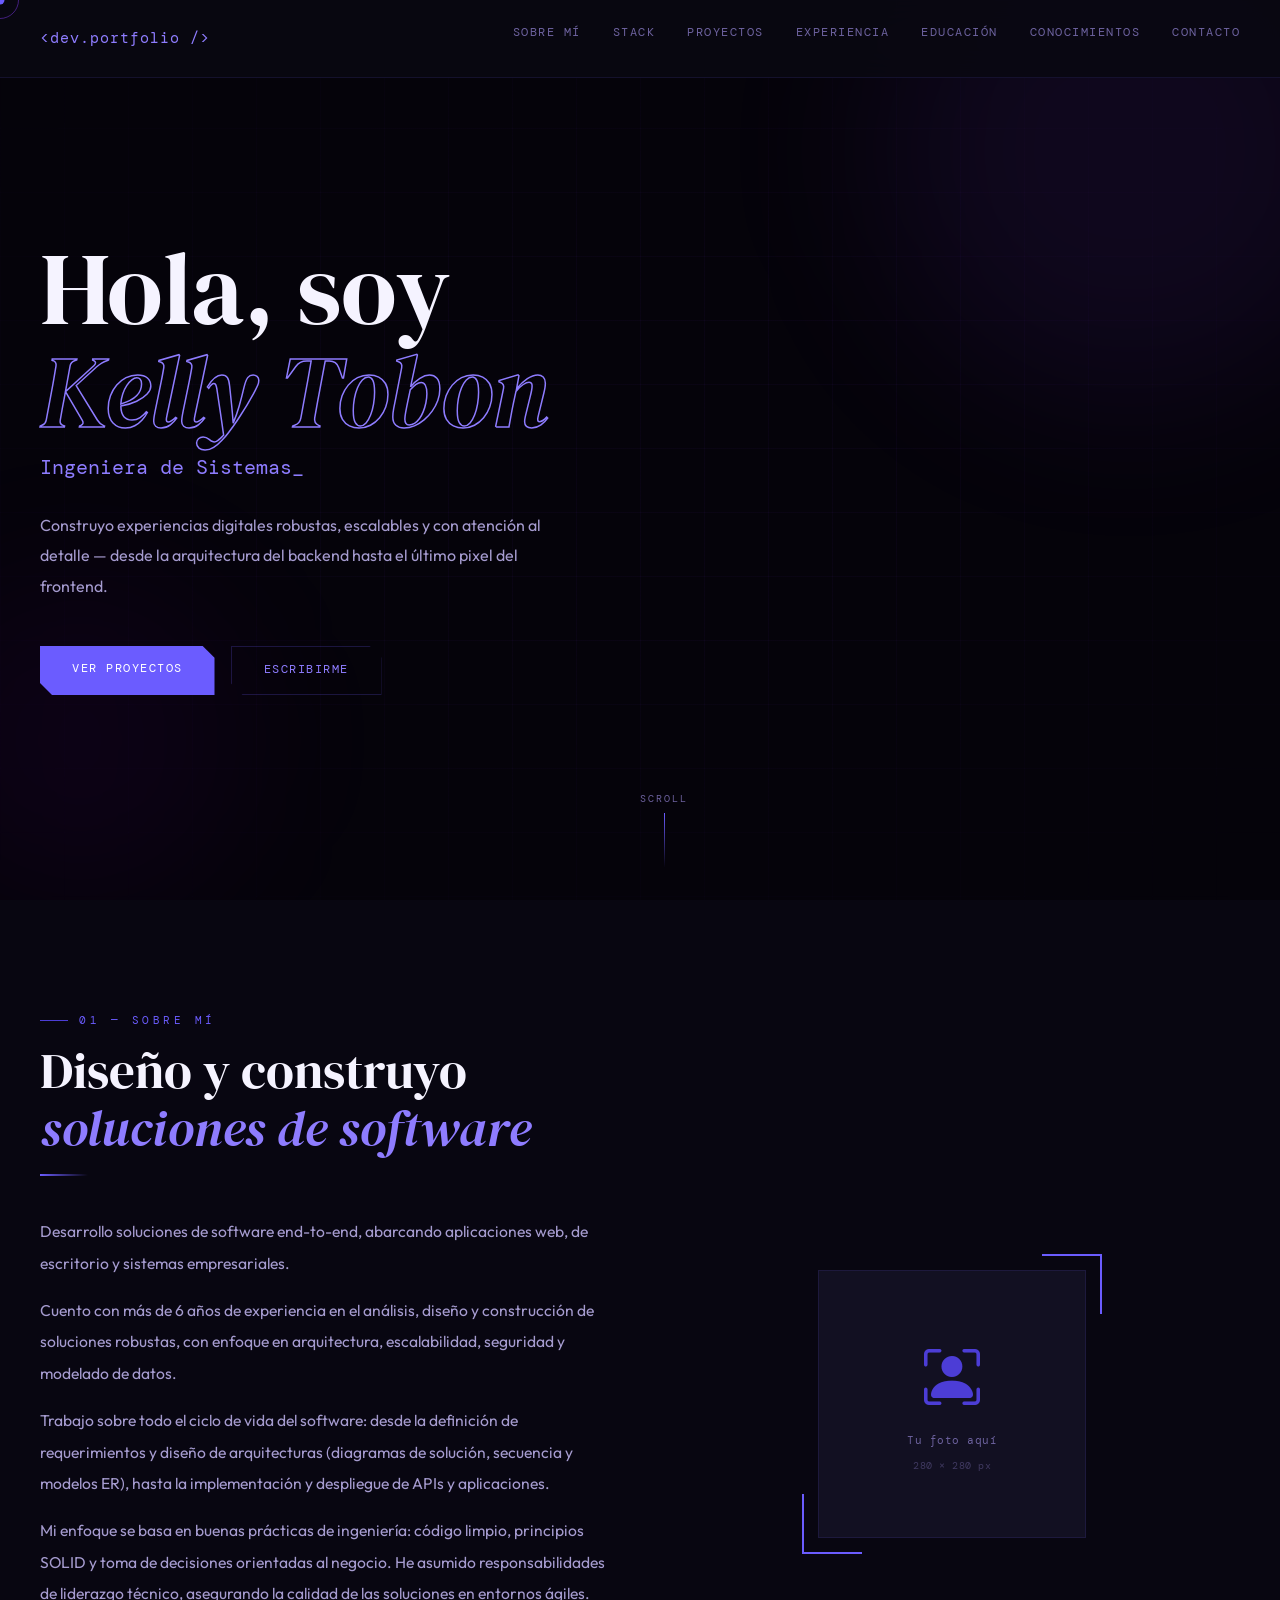
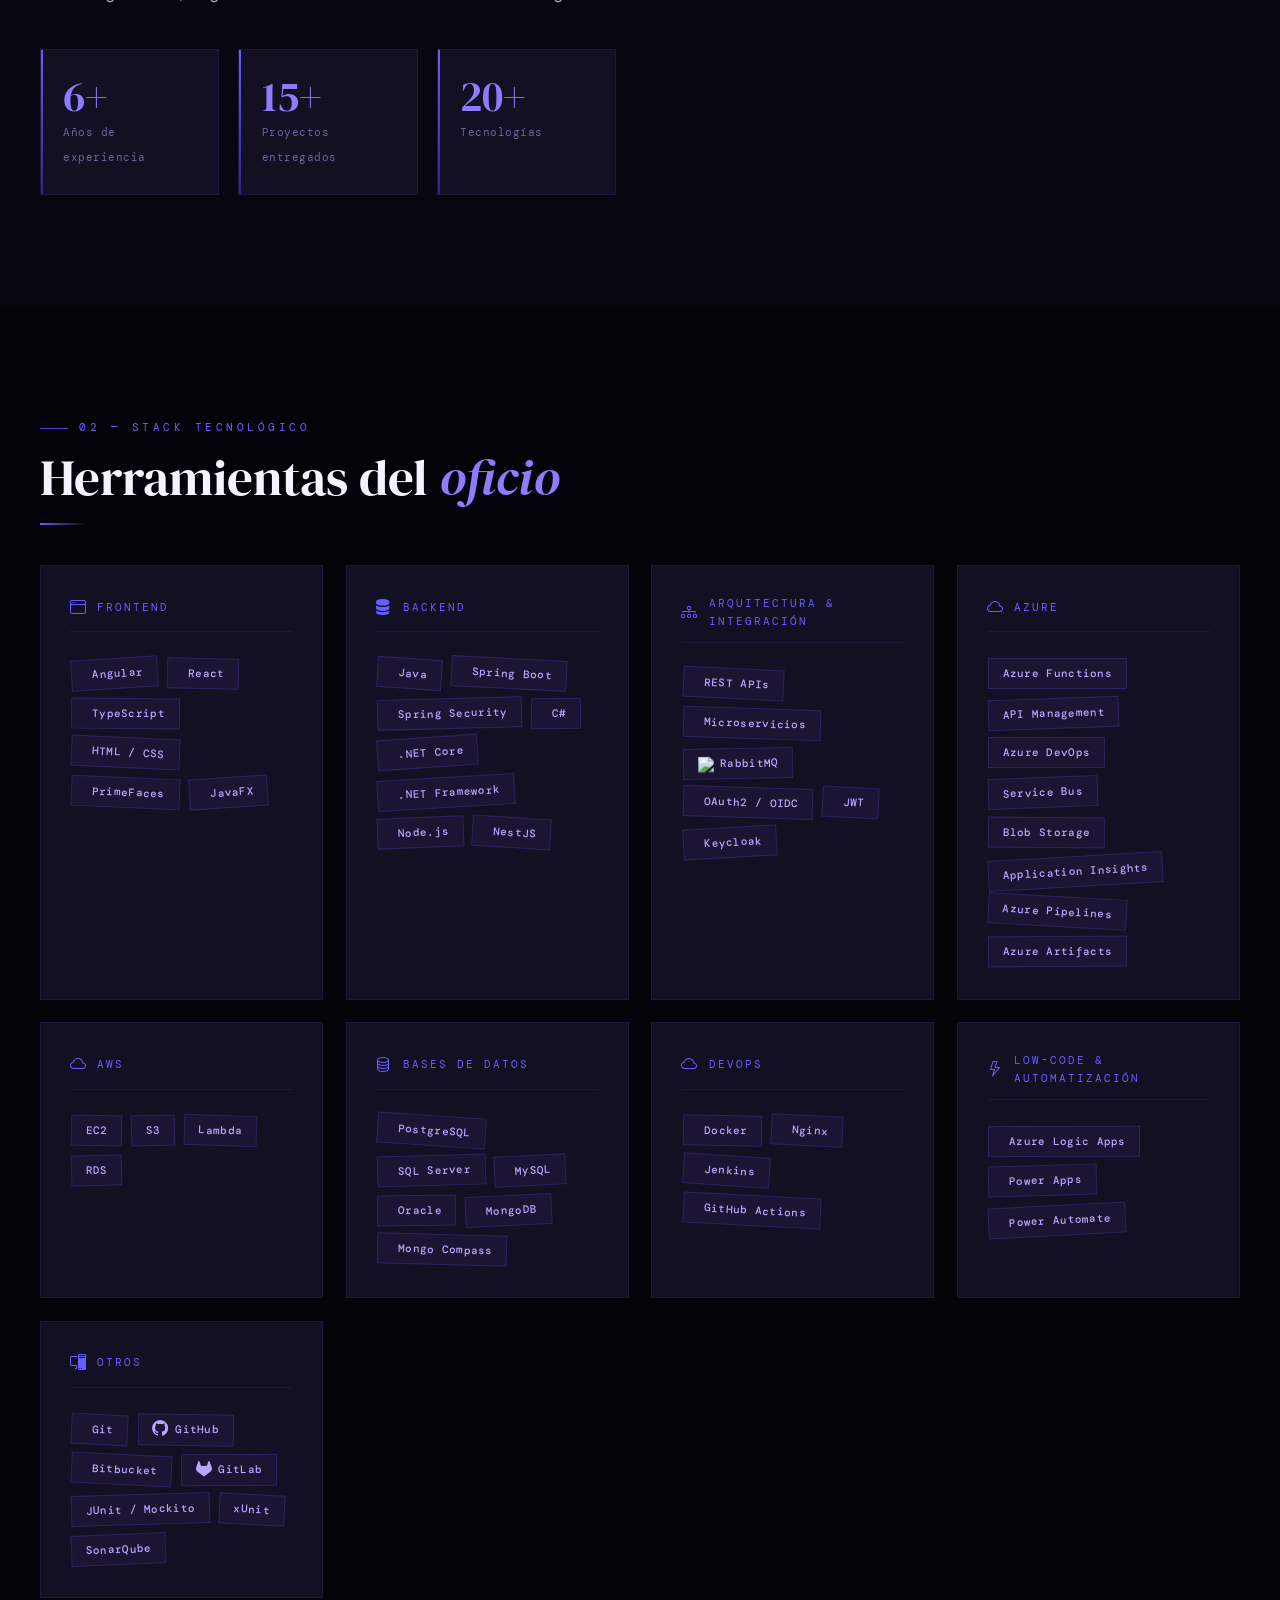
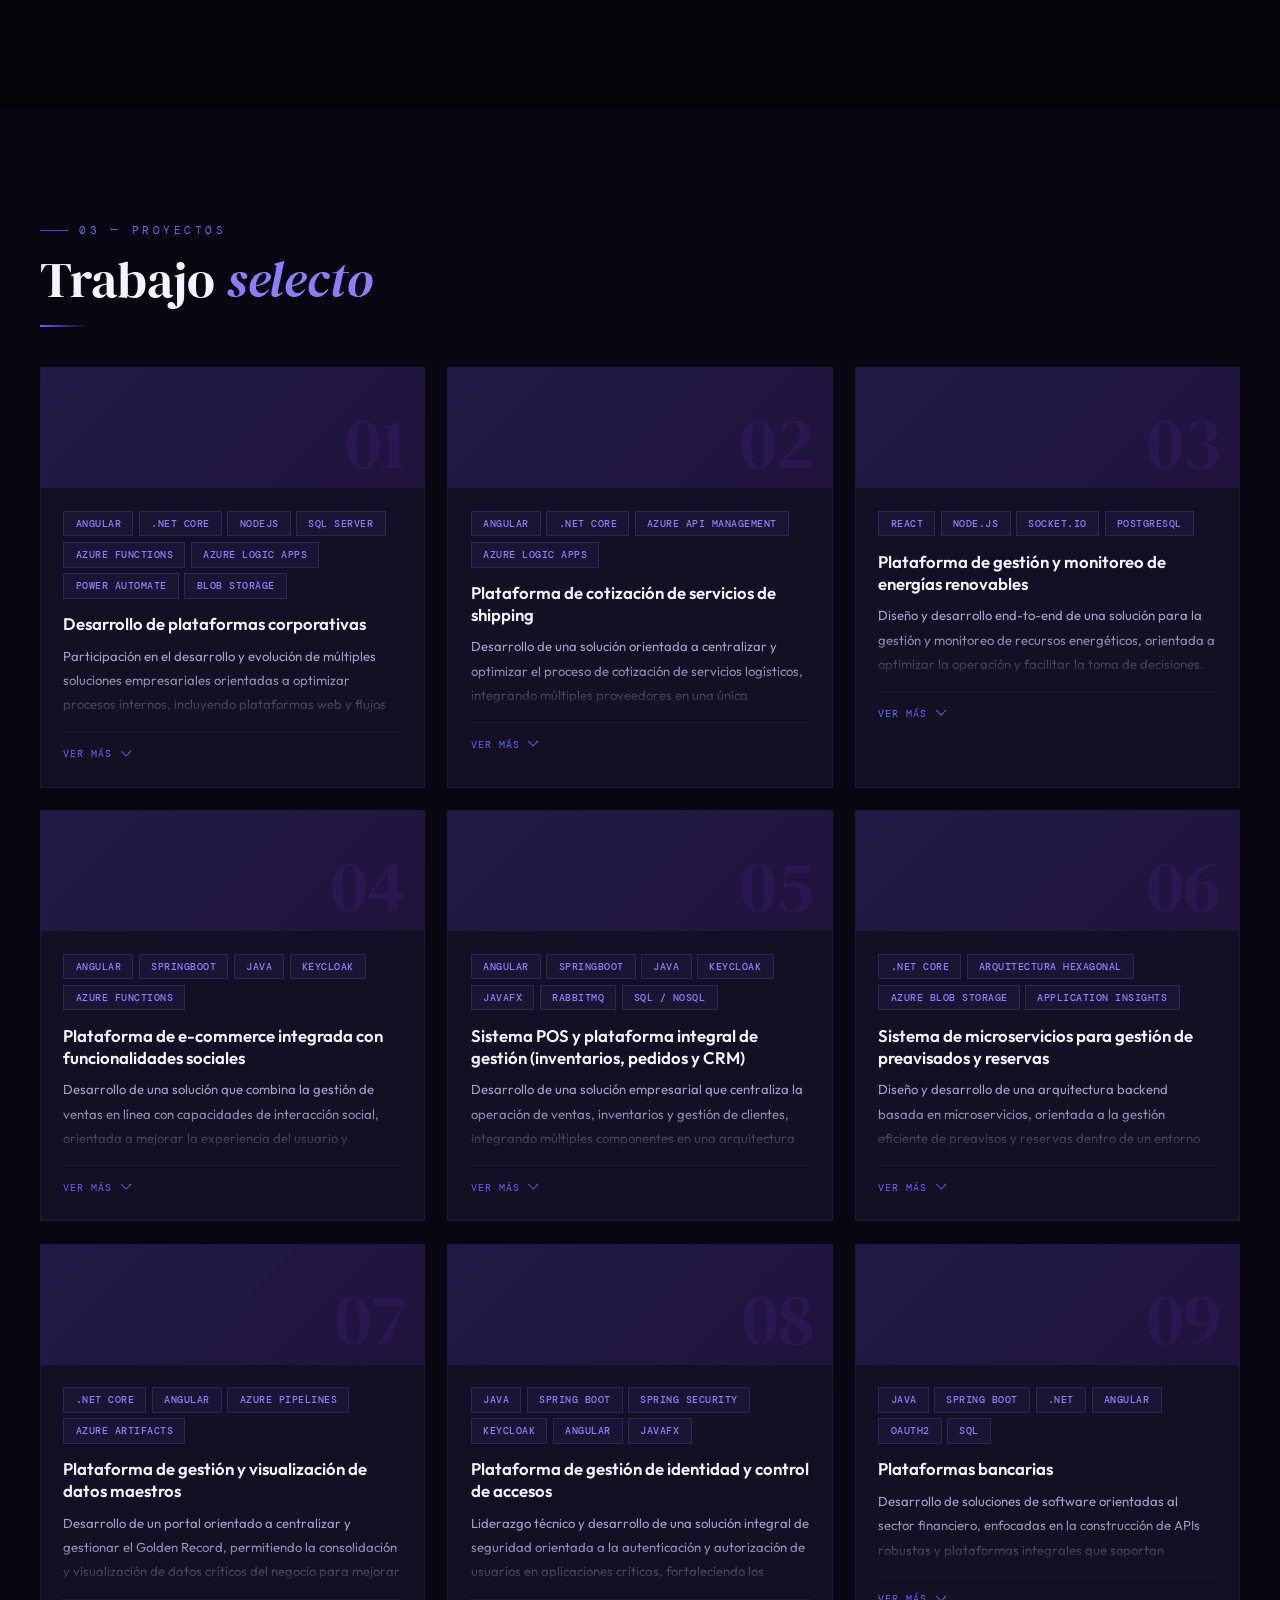
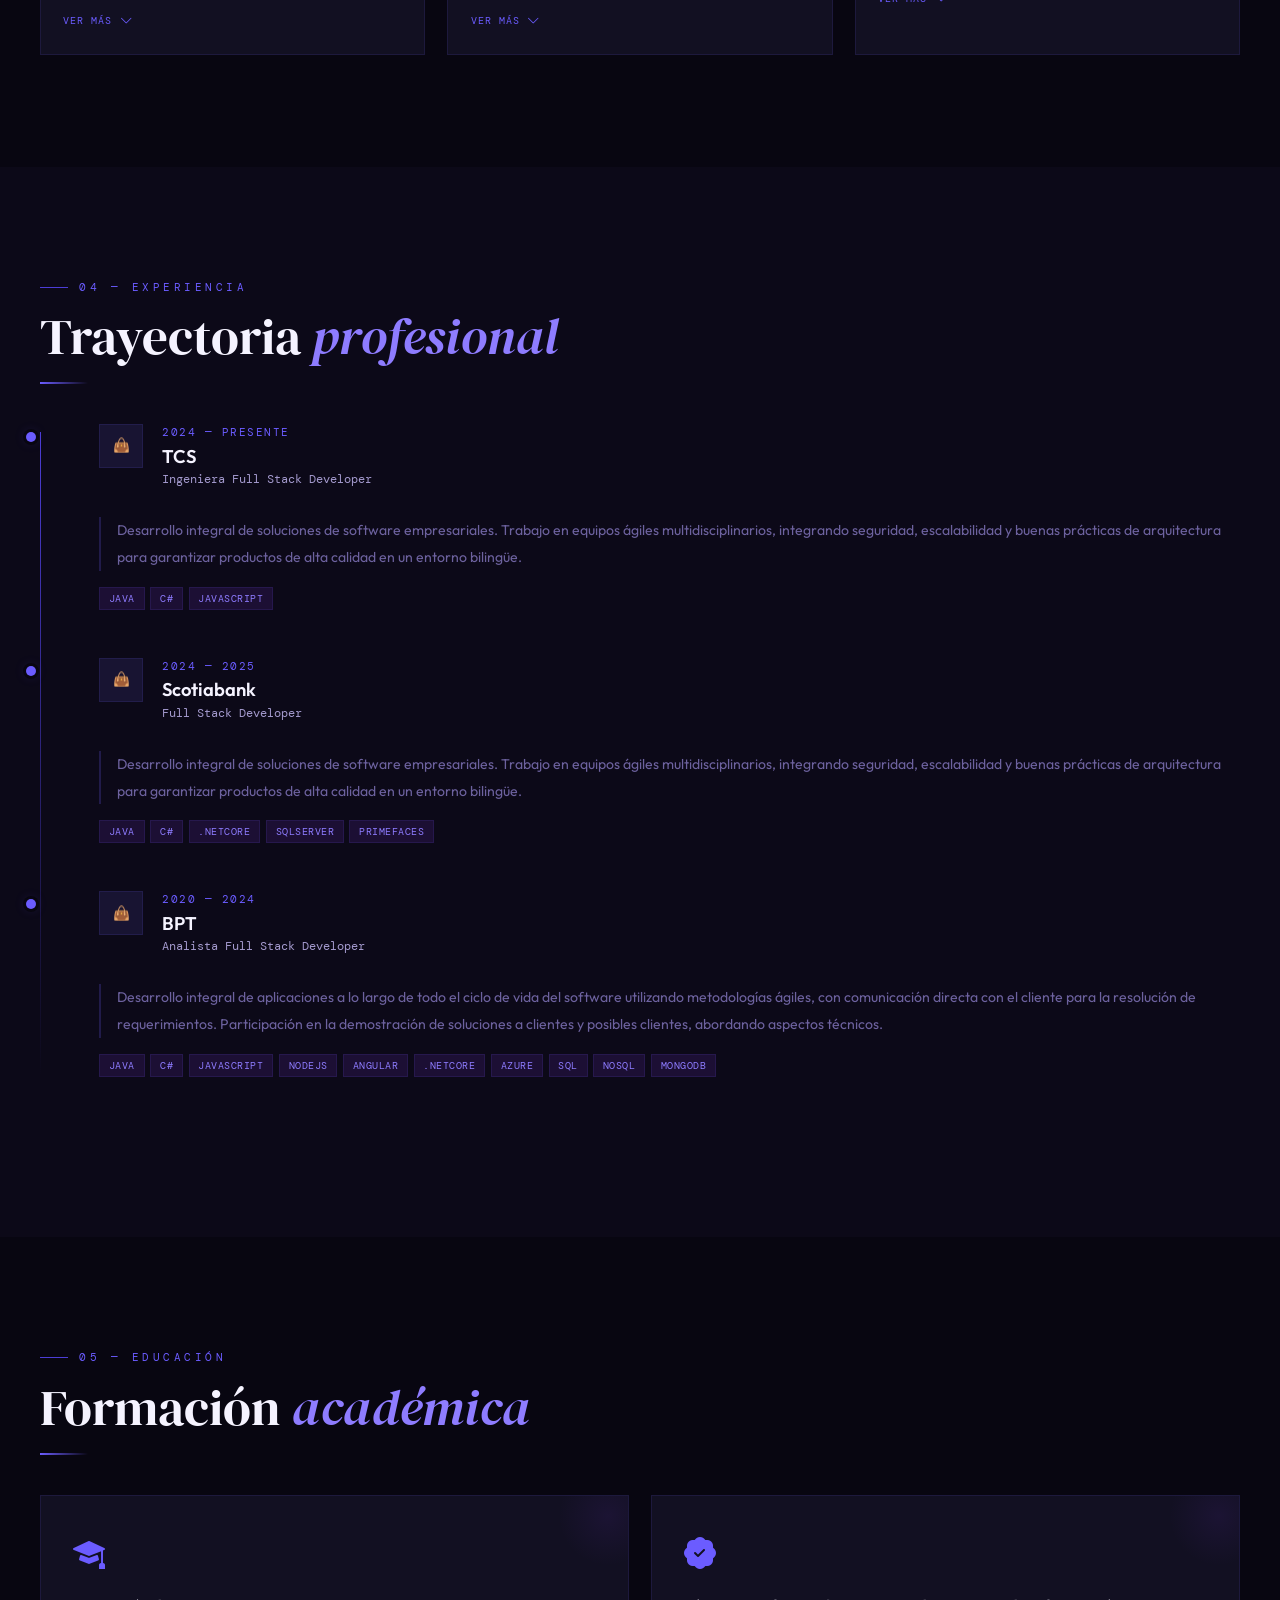
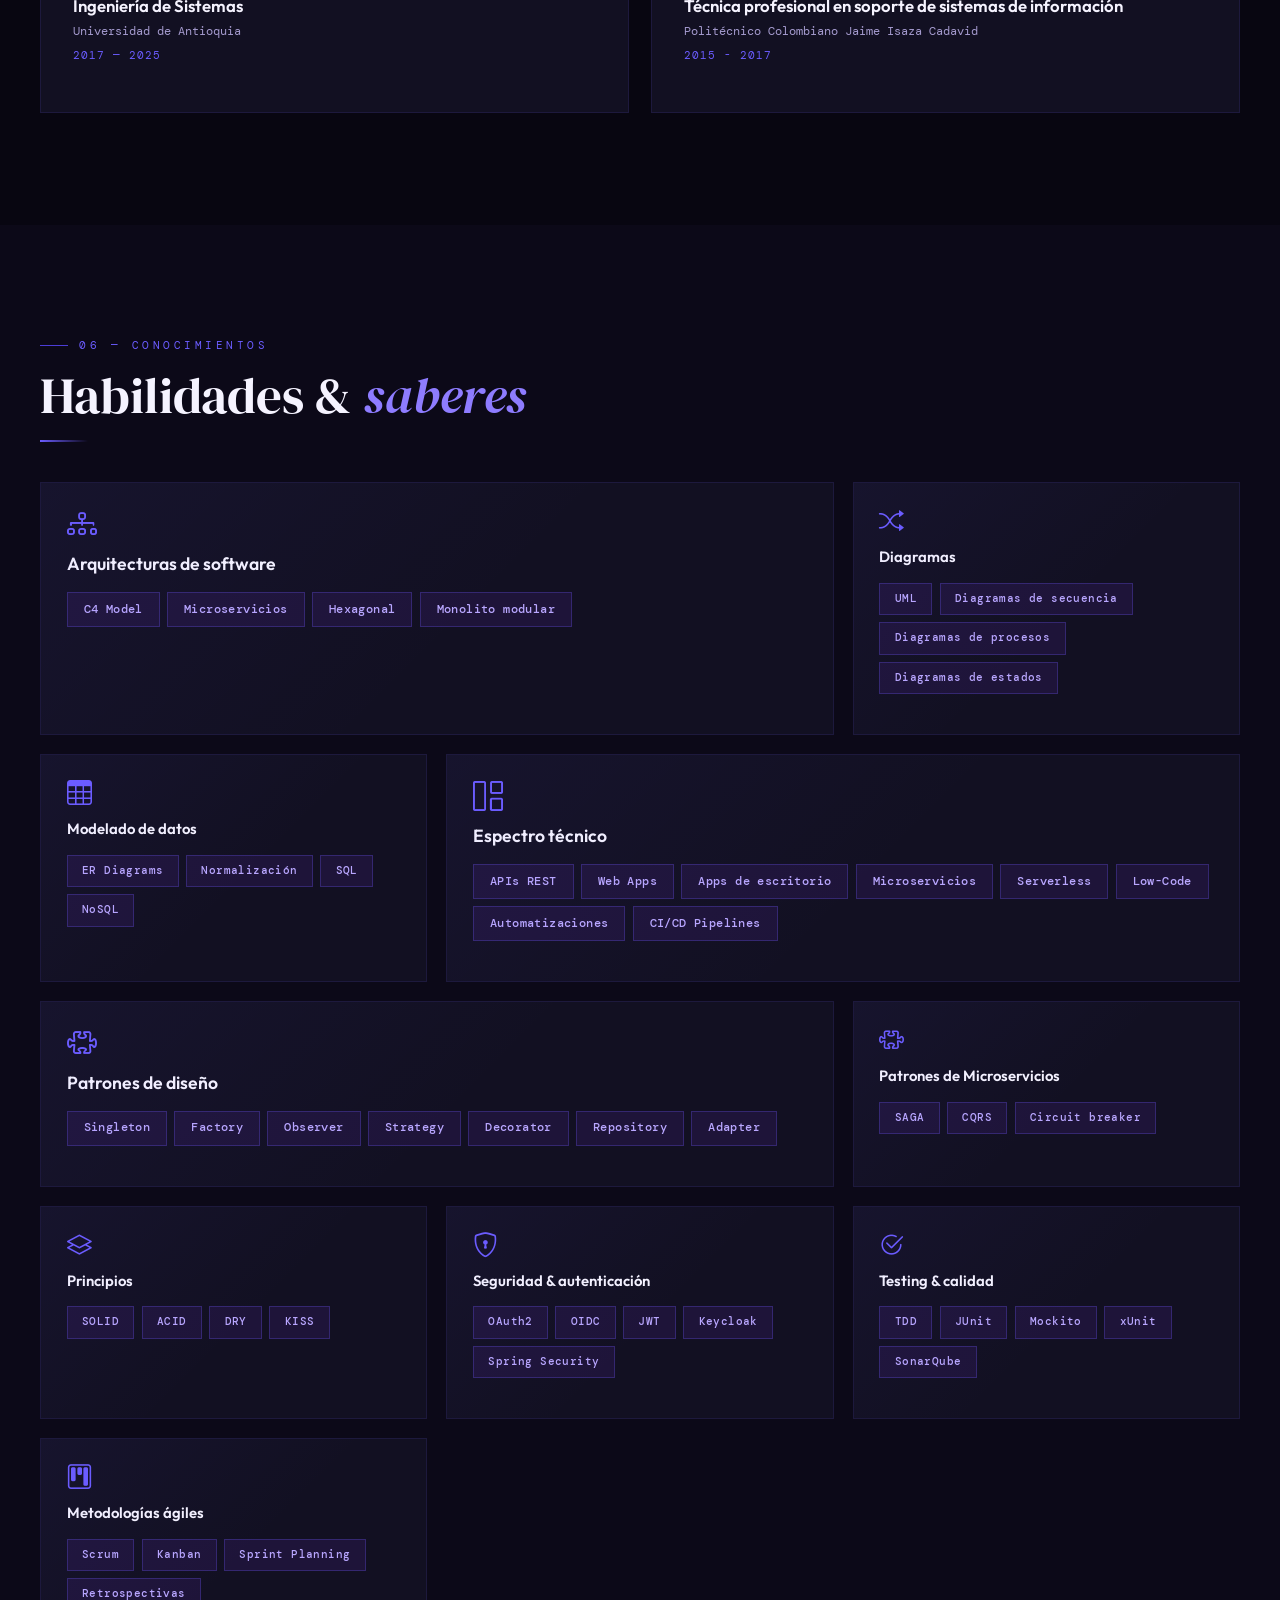
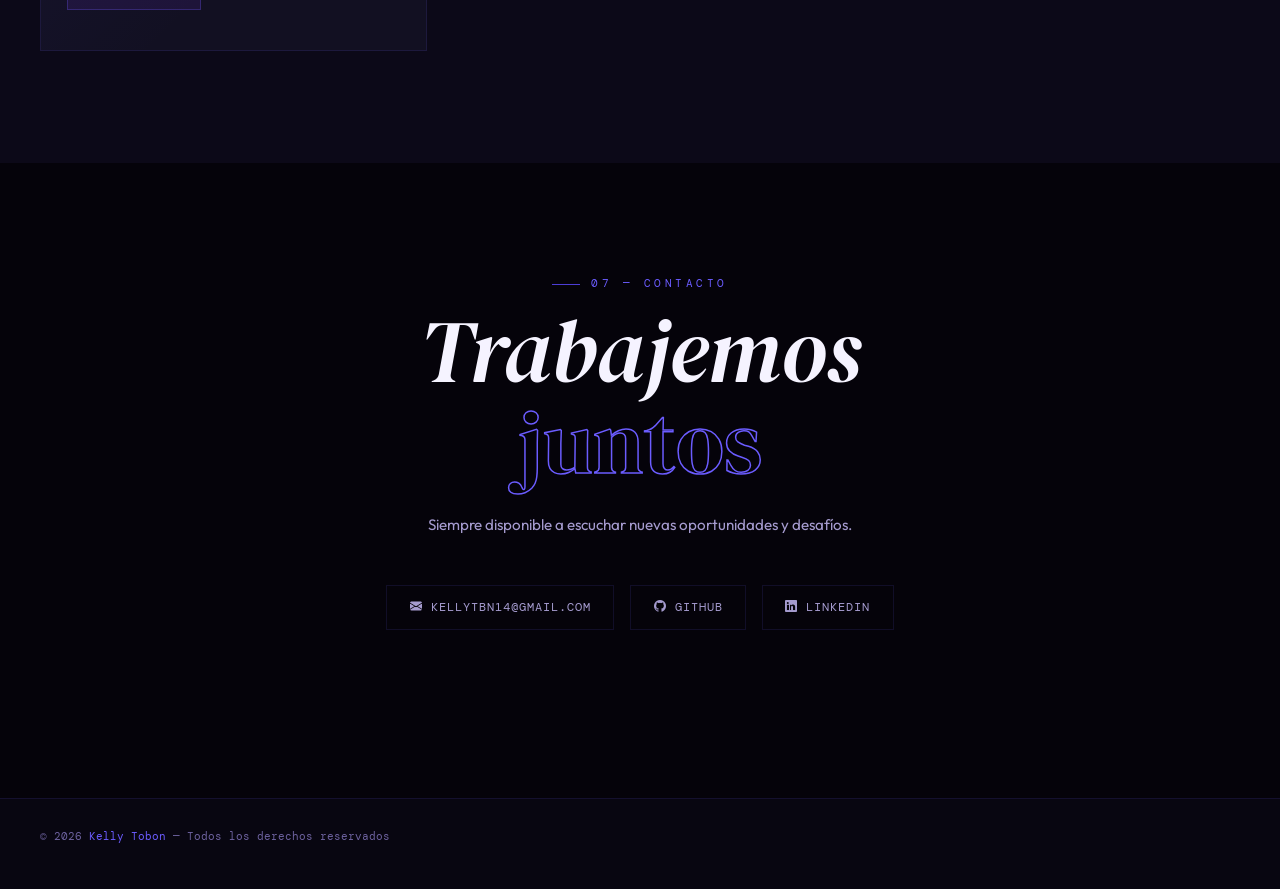
==== commit a24dc93a: "skills" ====
--- a/index.html
+++ b/index.html
@@ -468,15 +468,13 @@
 DATA.stack.forEach((cat,ci)=>{
   const d=document.createElement('div');
   d.className='stack-card reveal'; d.style.transitionDelay=ci*.1+'s';
-  d.innerHTML=`<div class="stack-cat"><i class="bi ${cat.icon}"></i>${cat.cat}</div>`+
-    cat.techs.map(t=>`
-      <div class="tech-item">
-        <div class="tech-left">
-          <span class="tech-icon">${t.icon}</span>
-          <span class="tech-name">${t.name}</span>
-        </div>
-        <div class="tech-track"><div class="tech-fill" data-lv="${t.level}"></div></div>
-      </div>`).join('');
+  const pills=cat.techs.map(t=>{
+    const rot=(Math.random()*8-4).toFixed(1);
+    const dur=(2.4+Math.random()*2).toFixed(2);
+    const delay=(Math.random()*2.5).toFixed(2);
+    return `<span class="tech-pill" style="--rot:${rot}deg;--dur:${dur}s;--delay:${delay}s;">${t.icon?`<span class="tech-pill-icon">${t.icon}</span>`:''}<span>${t.name}</span></span>`;
+  }).join('');
+  d.innerHTML=`<div class="stack-cat"><i class="bi ${cat.icon}"></i>${cat.cat}</div><div class="tech-cloud">${pills}</div>`;
   sg.appendChild(d);
 });
 
--- a/css/stack.css
+++ b/css/stack.css
@@ -2,19 +2,65 @@
 
 .stack-card {
   background:var(--surface); border:1px solid var(--border);
-  padding:1.8rem; transition:transform .25s, border-color .25s;
+  padding:1.8rem; transition:transform .25s, border-color .25s, box-shadow .25s;
+  position: relative; overflow: hidden;
 }
-.stack-card:hover { transform:translateY(-4px); border-color:var(--border2); }
+.stack-card::after {
+  content: ''; position: absolute; top: 0; left: 0; right: 0; height: 2px;
+  background: linear-gradient(90deg, var(--p500), var(--p300), transparent);
+  transform: scaleX(0); transform-origin: left; transition: transform .4s ease;
+}
+.stack-card:hover { transform:translateY(-4px); border-color:var(--border2); box-shadow: 0 12px 32px rgba(107,92,255,.08); }
+.stack-card:hover::after { transform: scaleX(1); }
 
 .stack-cat {
   font-family:var(--font-mono); font-size:.7rem; letter-spacing:2px; text-transform:uppercase;
-  color:var(--p400); margin-bottom:1.4rem; display:flex; align-items:center; gap:.6rem;
+  color:var(--p400); margin-bottom:1.2rem; display:flex; align-items:center; gap:.6rem;
+  padding-bottom:.7rem; border-bottom:1px solid var(--border);
 }
 .stack-cat i { font-size:1rem; }
 
-.tech-item { display:flex; align-items:center; justify-content:space-between; margin-bottom:1rem; }
-.tech-left { display:flex; align-items:center; gap:.75rem; }
-.tech-icon { font-size:1.5rem; width:32px; text-align:center; }
-.tech-name { font-size:.88rem; font-weight:500; color:var(--text); }
-.tech-track { flex:1; height:3px; background:var(--surf3); margin-left:.8rem; overflow:hidden; }
-.tech-fill { height:100%; background:linear-gradient(90deg, var(--p500), var(--p300)); width:0; transition:width 1.3s cubic-bezier(.4,0,.2,1); }
+/* ── tech cloud ──────────────────────────── */
+@keyframes techFloat {
+  0%, 100% { transform: translateY(0px)  rotate(0deg) scale(1.13); }
+  50%       { transform: translateY(-8px) rotate(0deg) scale(1.13); }
+}
+
+.tech-cloud {
+  display: flex;
+  flex-wrap: wrap;
+  gap: .55rem;
+  padding: .4rem .1rem .2rem;
+  align-items: flex-start;
+}
+
+.tech-pill {
+  display: inline-flex;
+  align-items: center;
+  gap: .4rem;
+  padding: .36rem .85rem;
+  background: rgba(139,61,255,.08);
+  border: 1px solid rgba(107,92,255,.22);
+  color: var(--p200);
+  font-family: var(--font-mono);
+  font-size: .68rem;
+  font-weight: 500;
+  letter-spacing: .3px;
+  cursor: default;
+  transform: rotate(var(--rot, 0deg));
+  transition: background .2s, border-color .2s, color .2s, box-shadow .2s;
+}
+
+.stack-card:hover .tech-pill {
+  animation: techFloat var(--dur, 3s) var(--delay, 0s) ease-in-out infinite;
+}
+
+.tech-pill:hover {
+  background: rgba(139,61,255,.28);
+  border-color: var(--p400);
+  color: var(--p100);
+  box-shadow: 0 0 16px rgba(107,92,255,.35), 0 4px 12px rgba(0,0,0,.25);
+  z-index: 1;
+}
+
+.tech-pill-icon { font-size: 1rem; line-height: 1; flex-shrink: 0; }
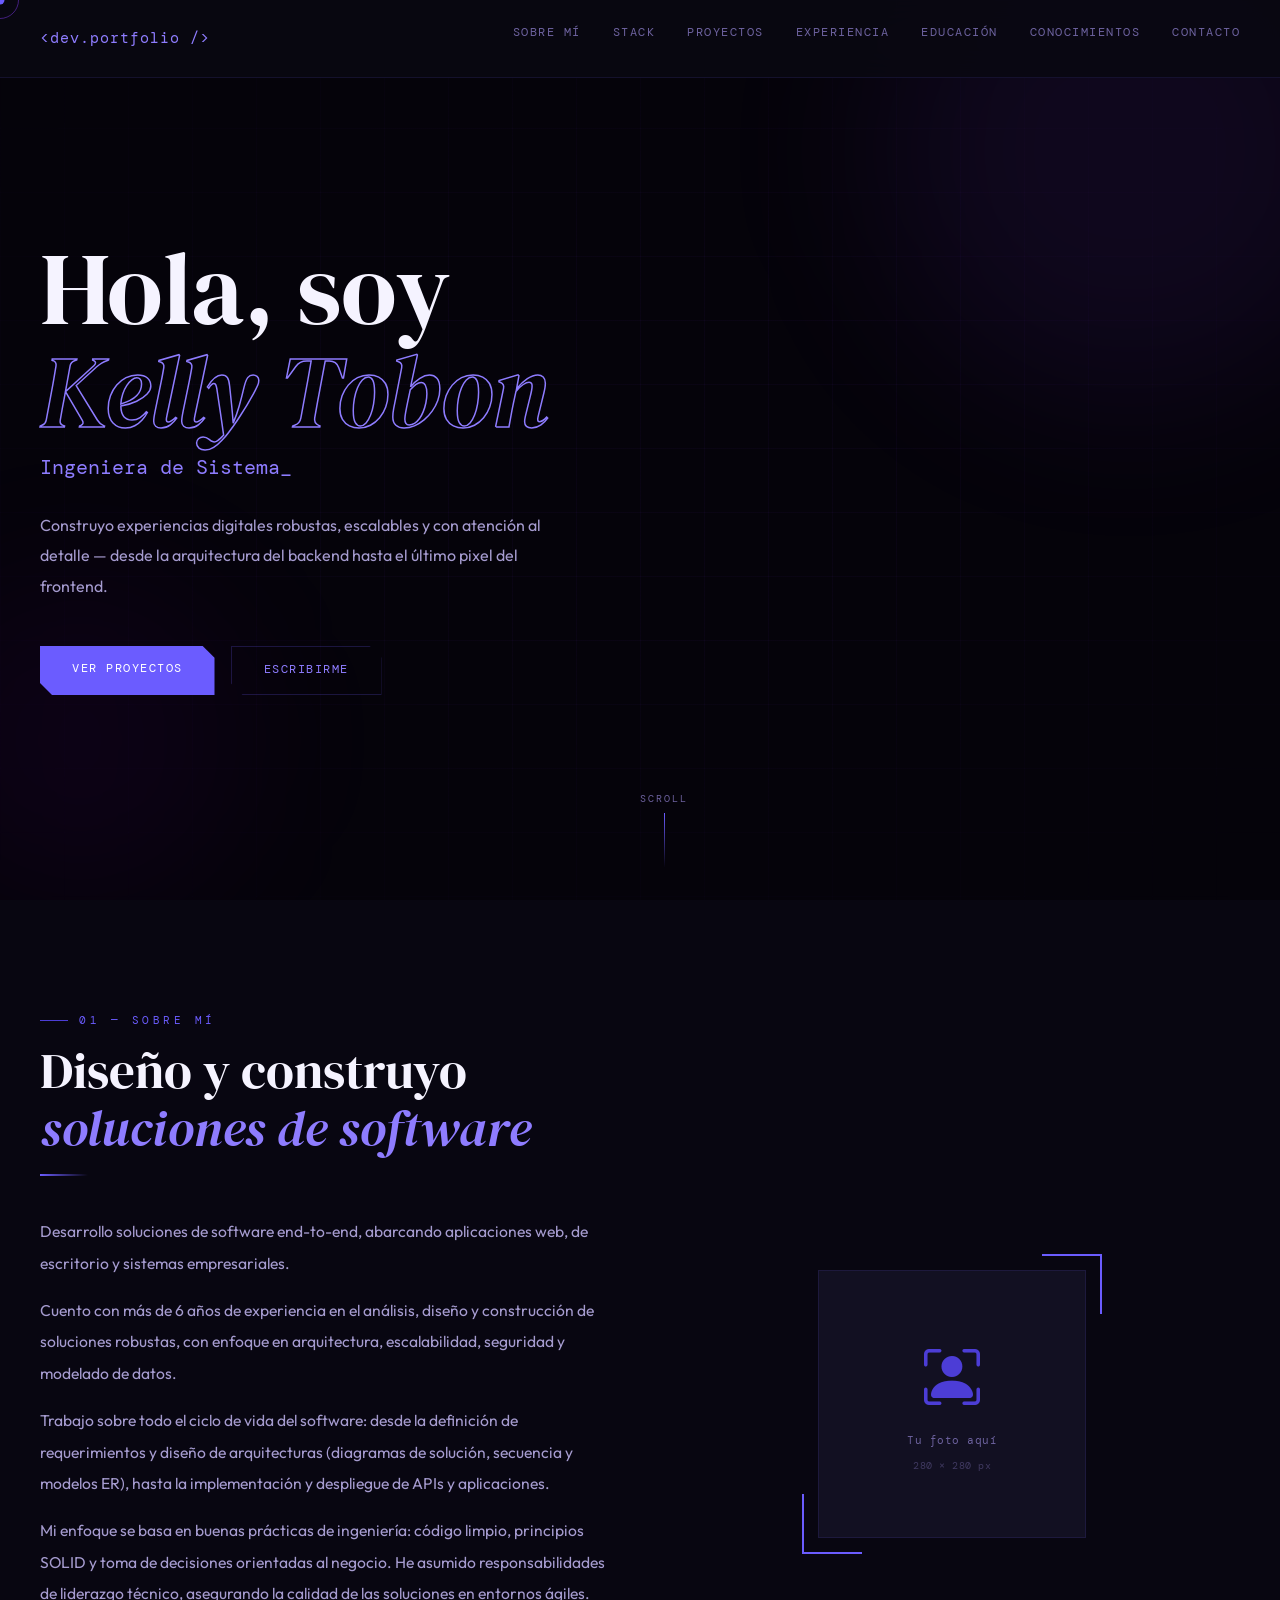
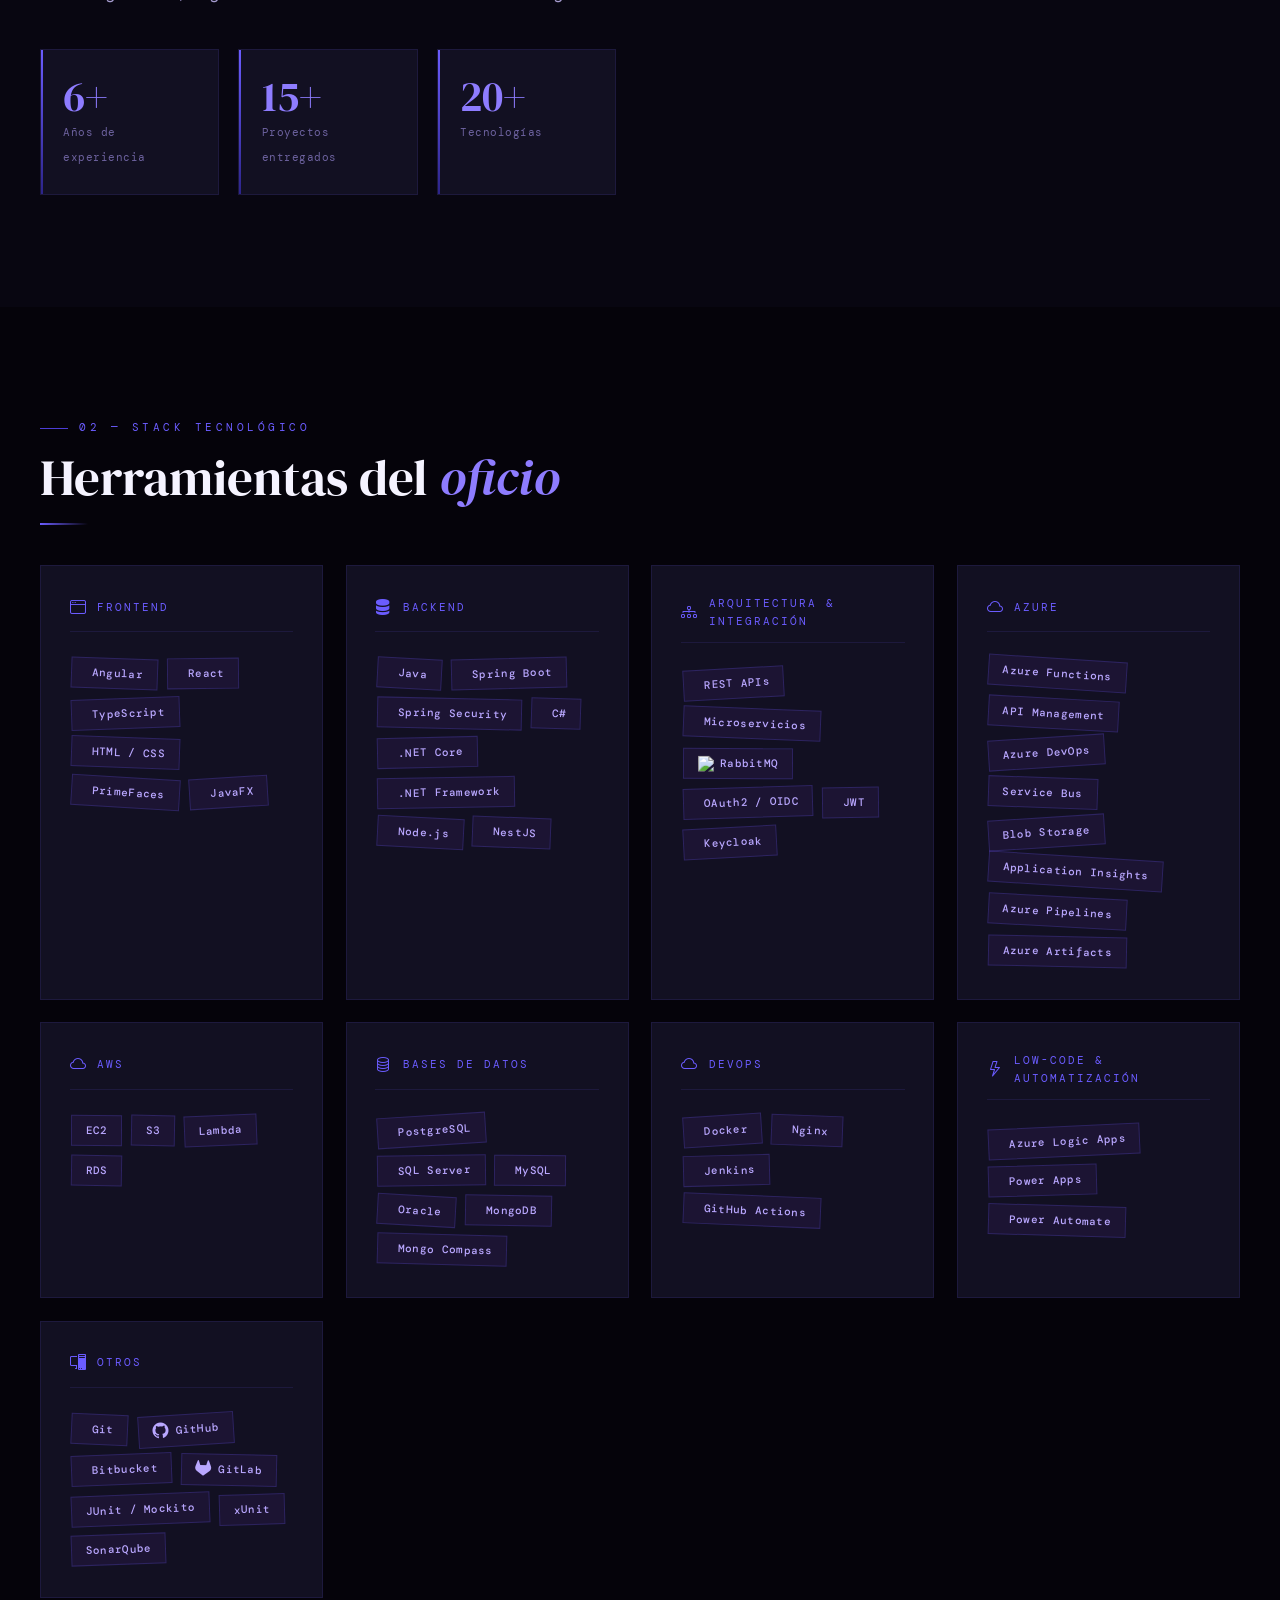
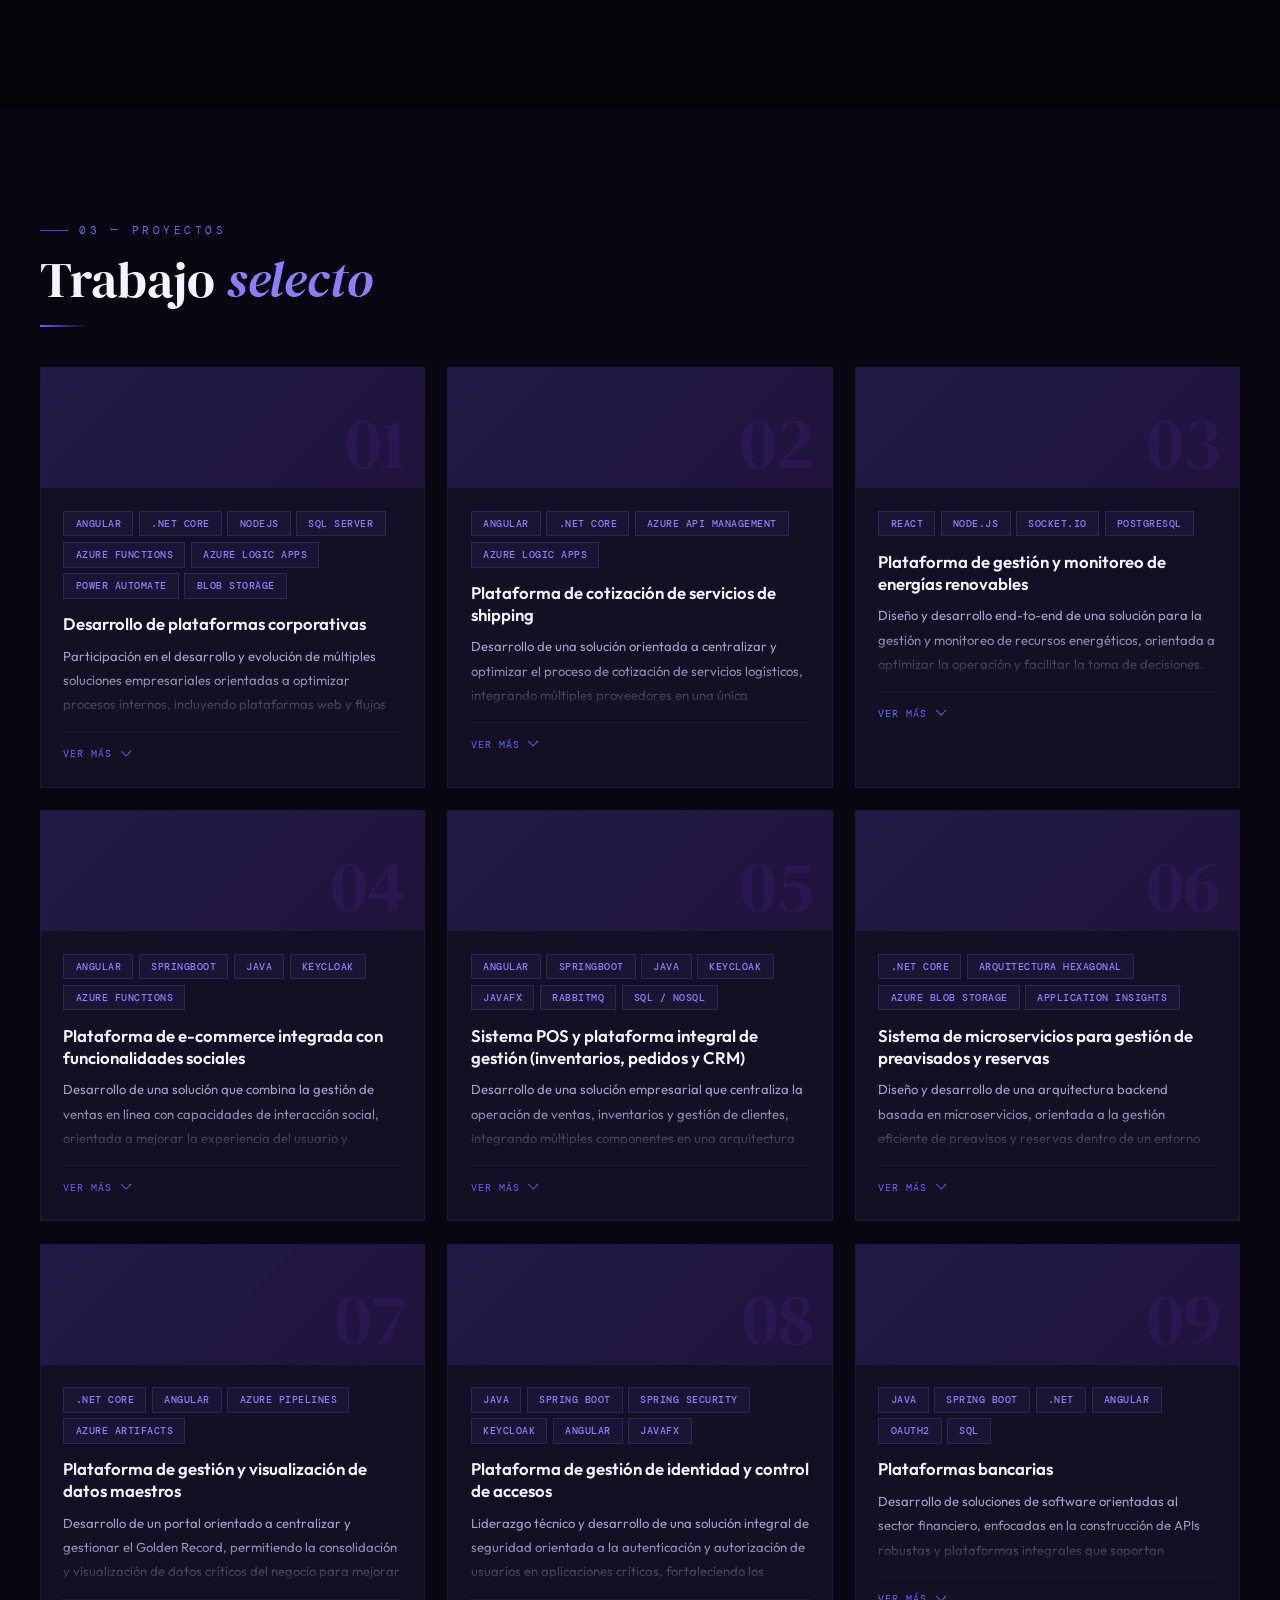
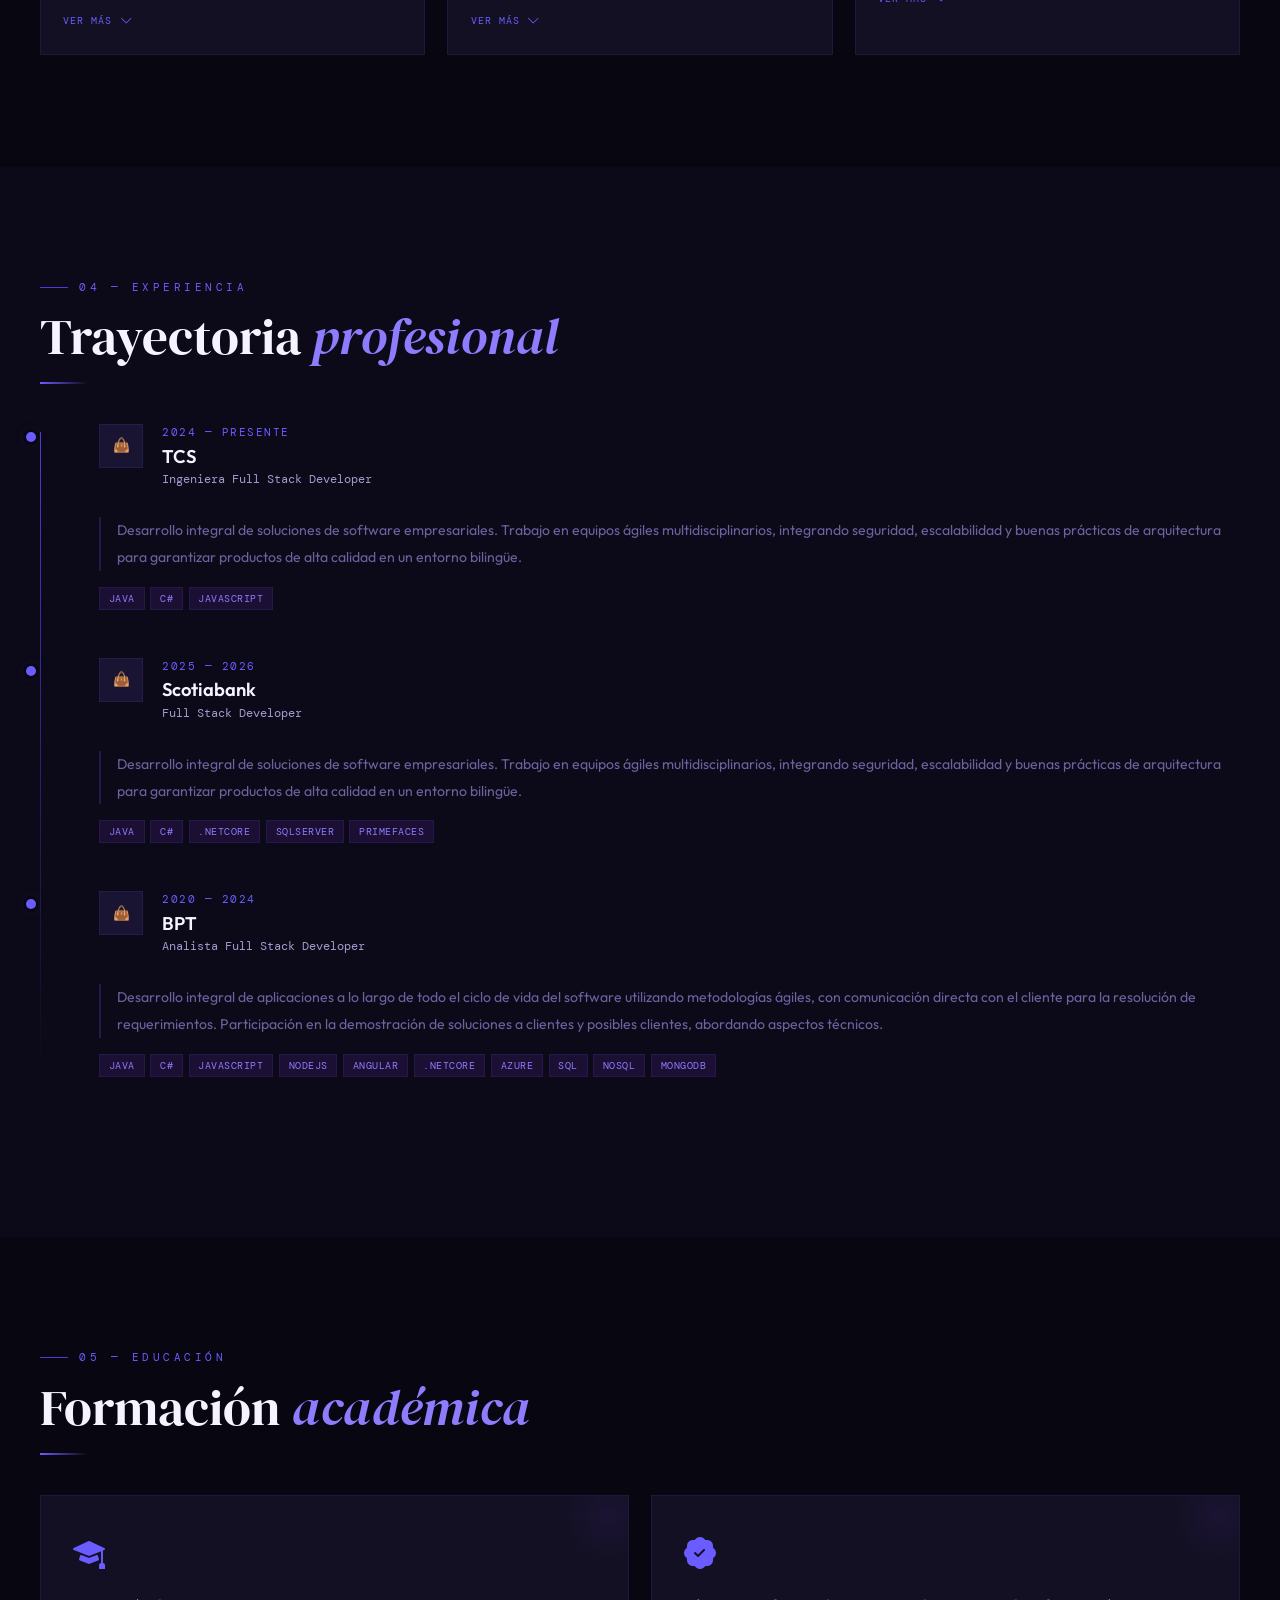
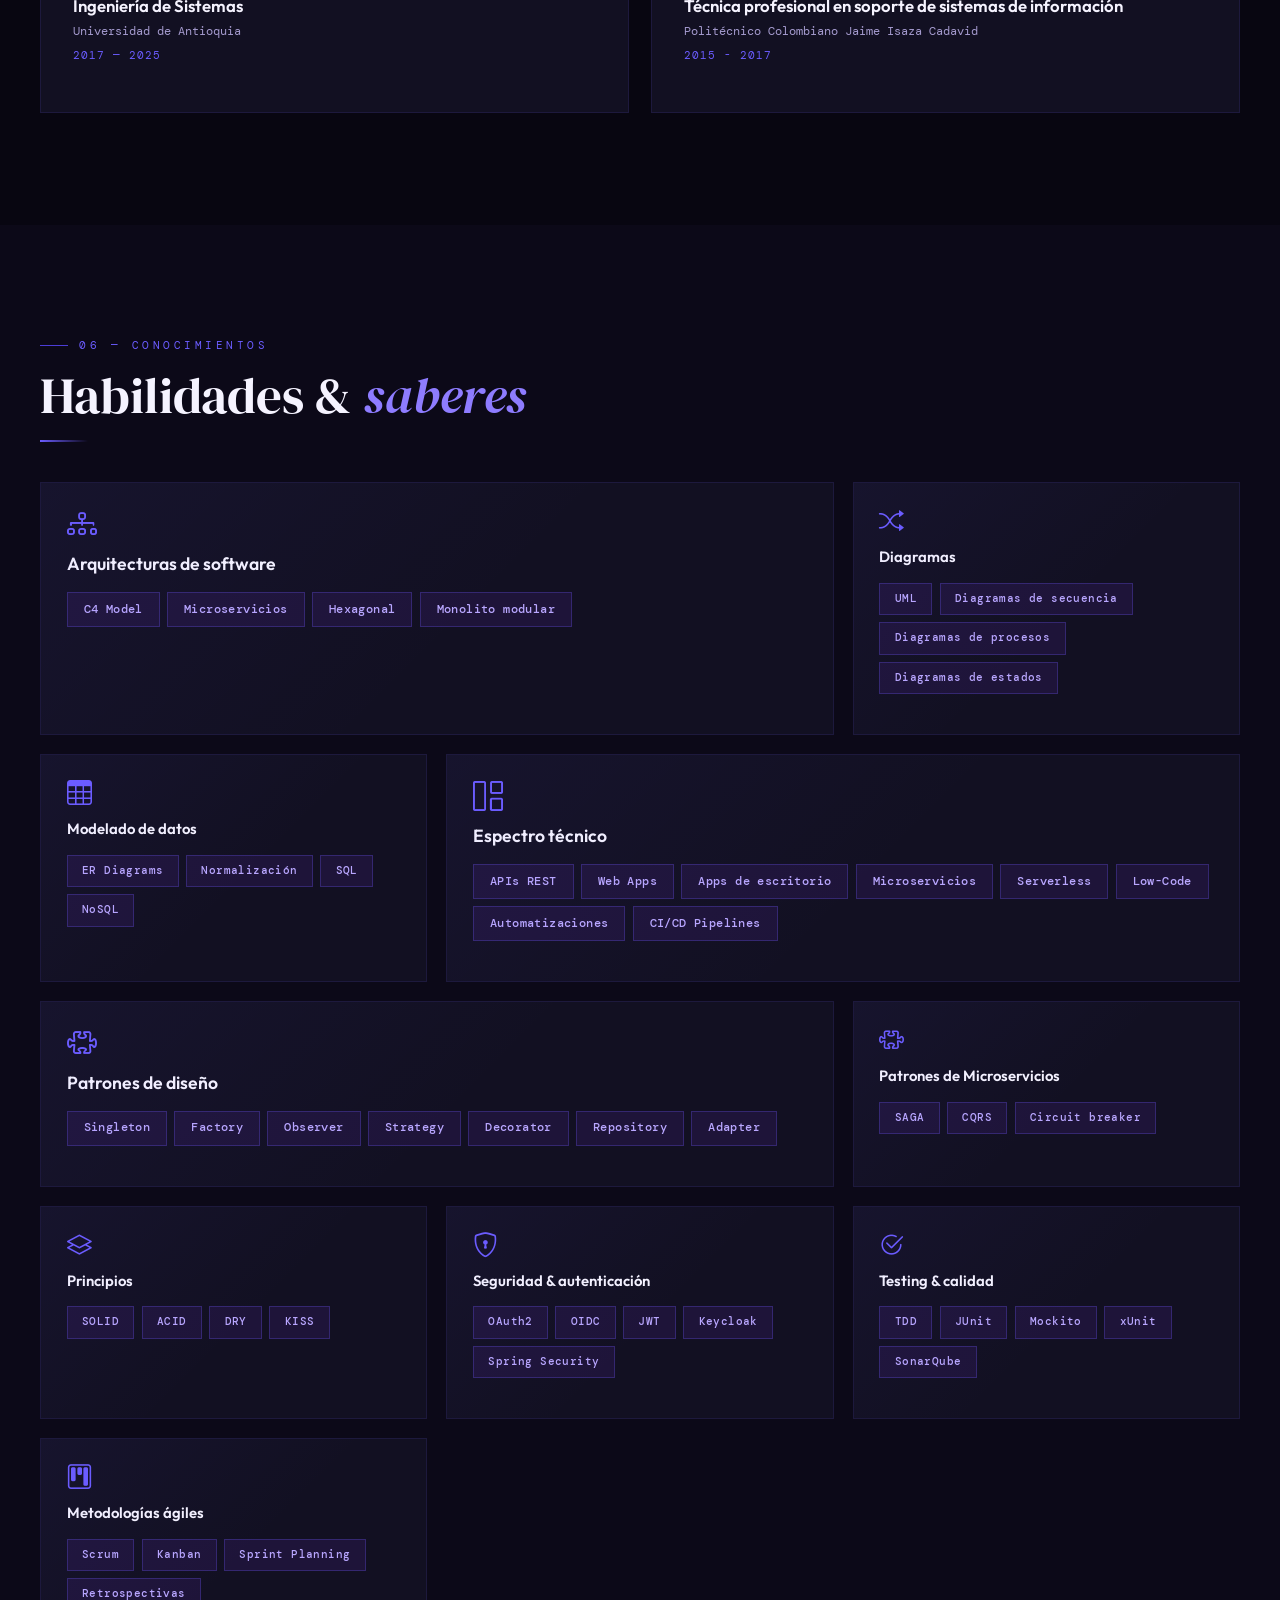
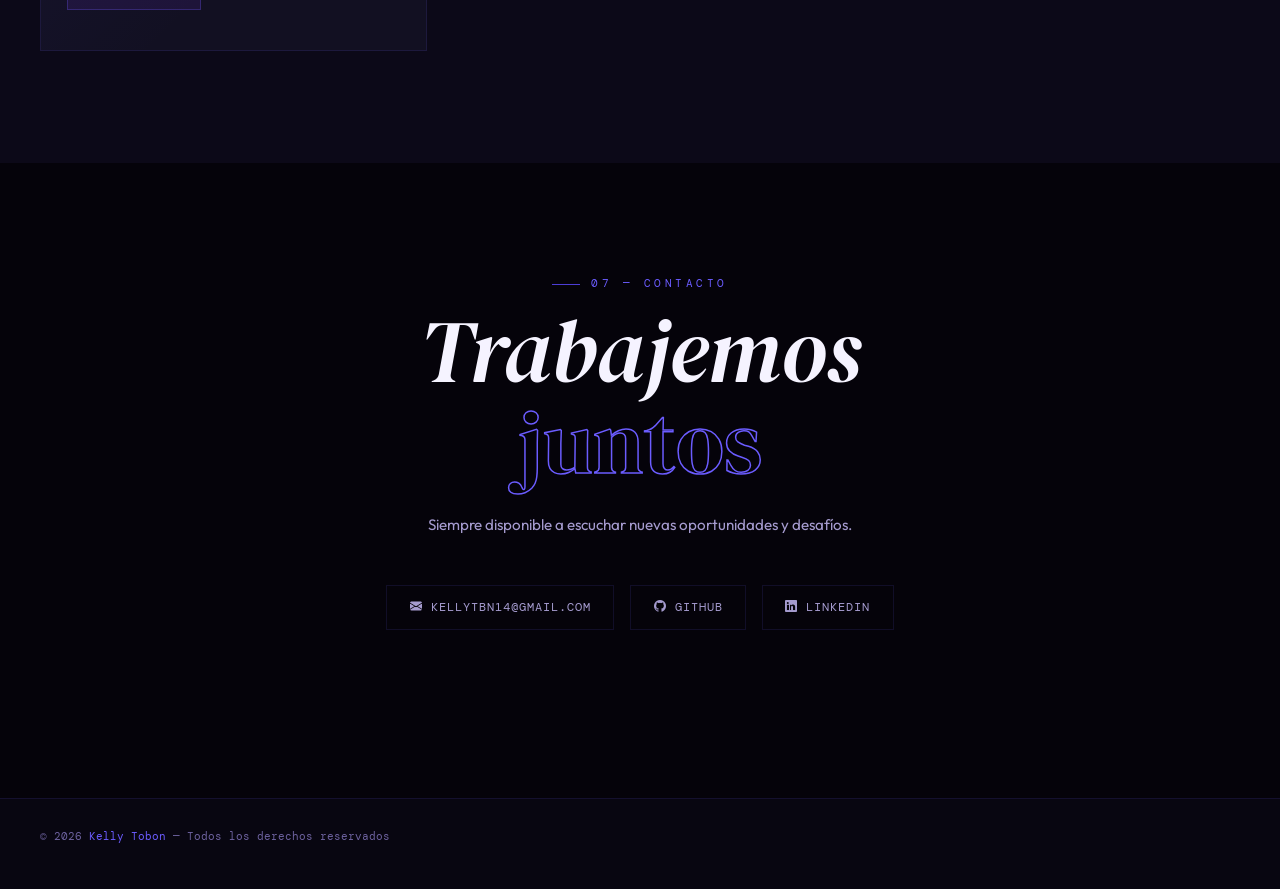
==== commit dce8356c: "work" ====
--- a/index.html
+++ b/index.html
@@ -367,7 +367,7 @@
       tags:["Java","C#","Javascript"]
     },
     {
-      date:"2024 — 2025",
+      date:"2025 — 2026",
       company:"Scotiabank",
       logoText:"👜",
       role:"Full Stack Developer",
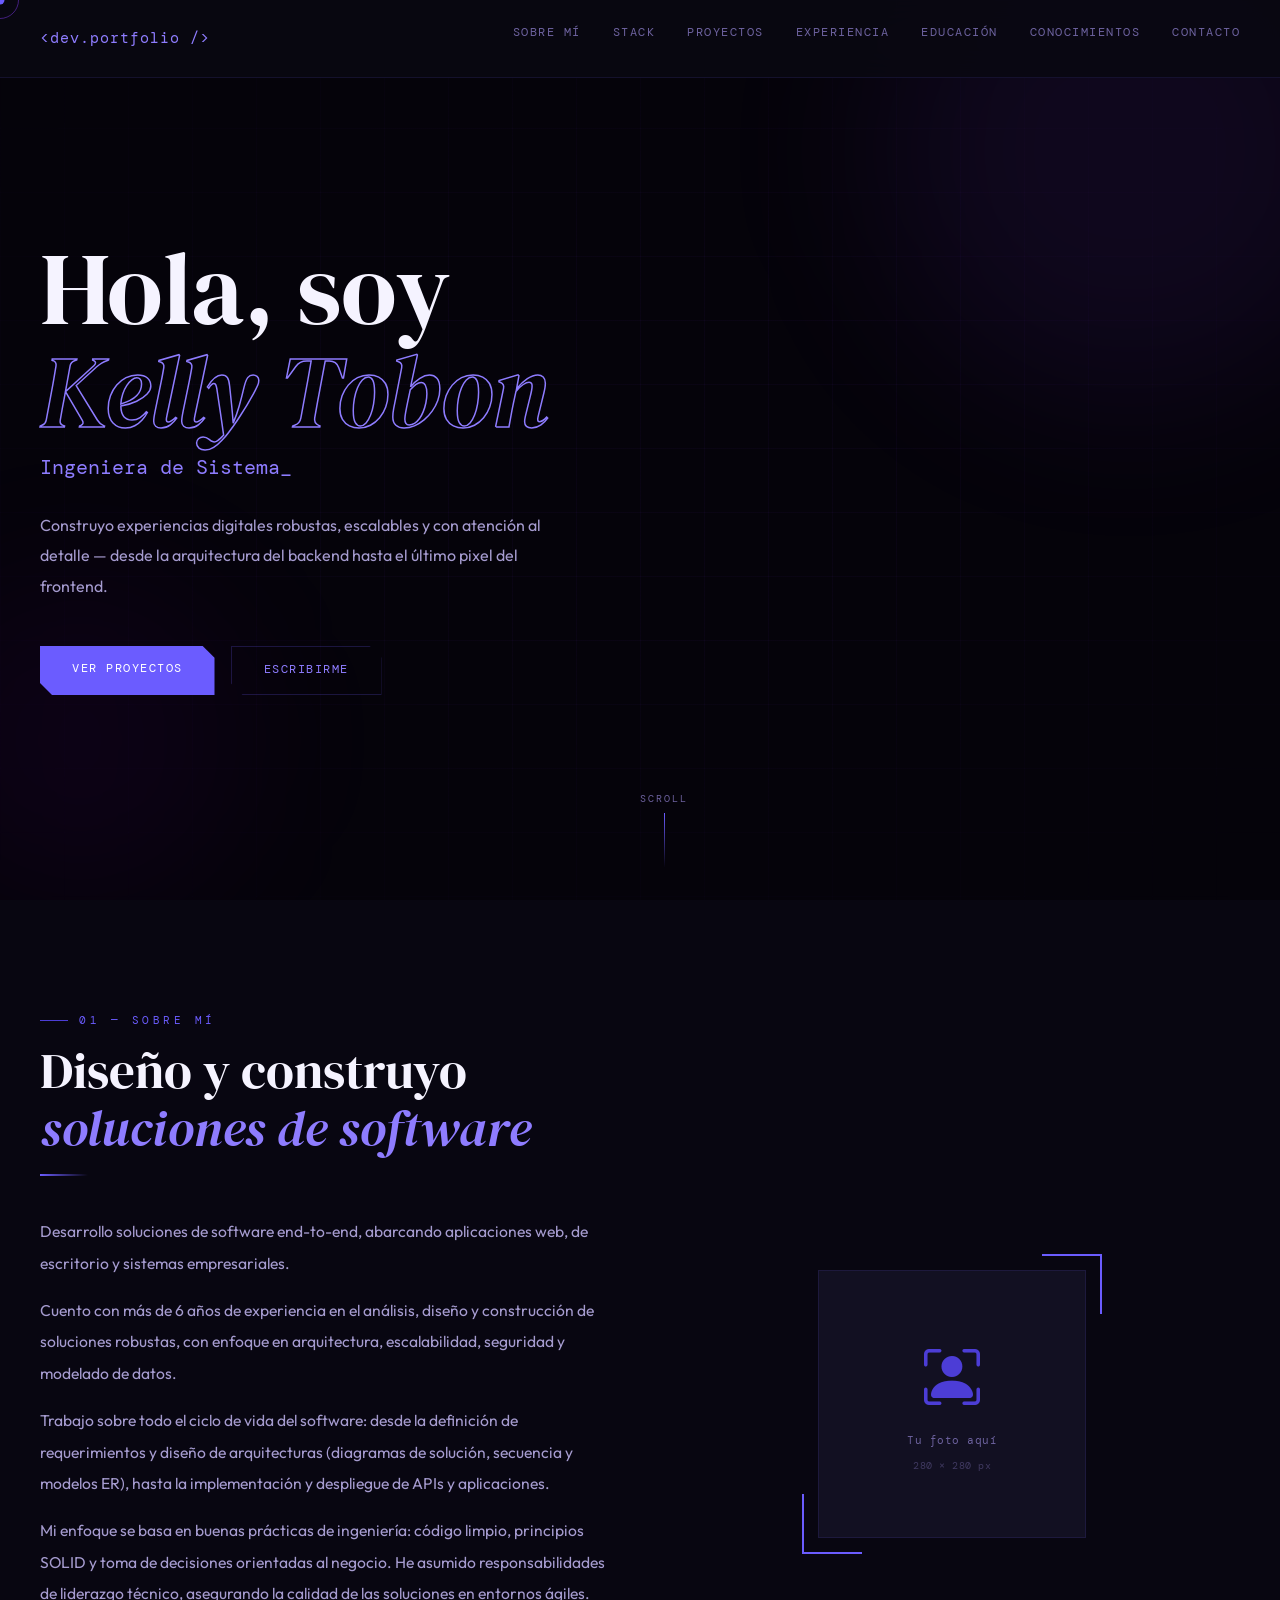
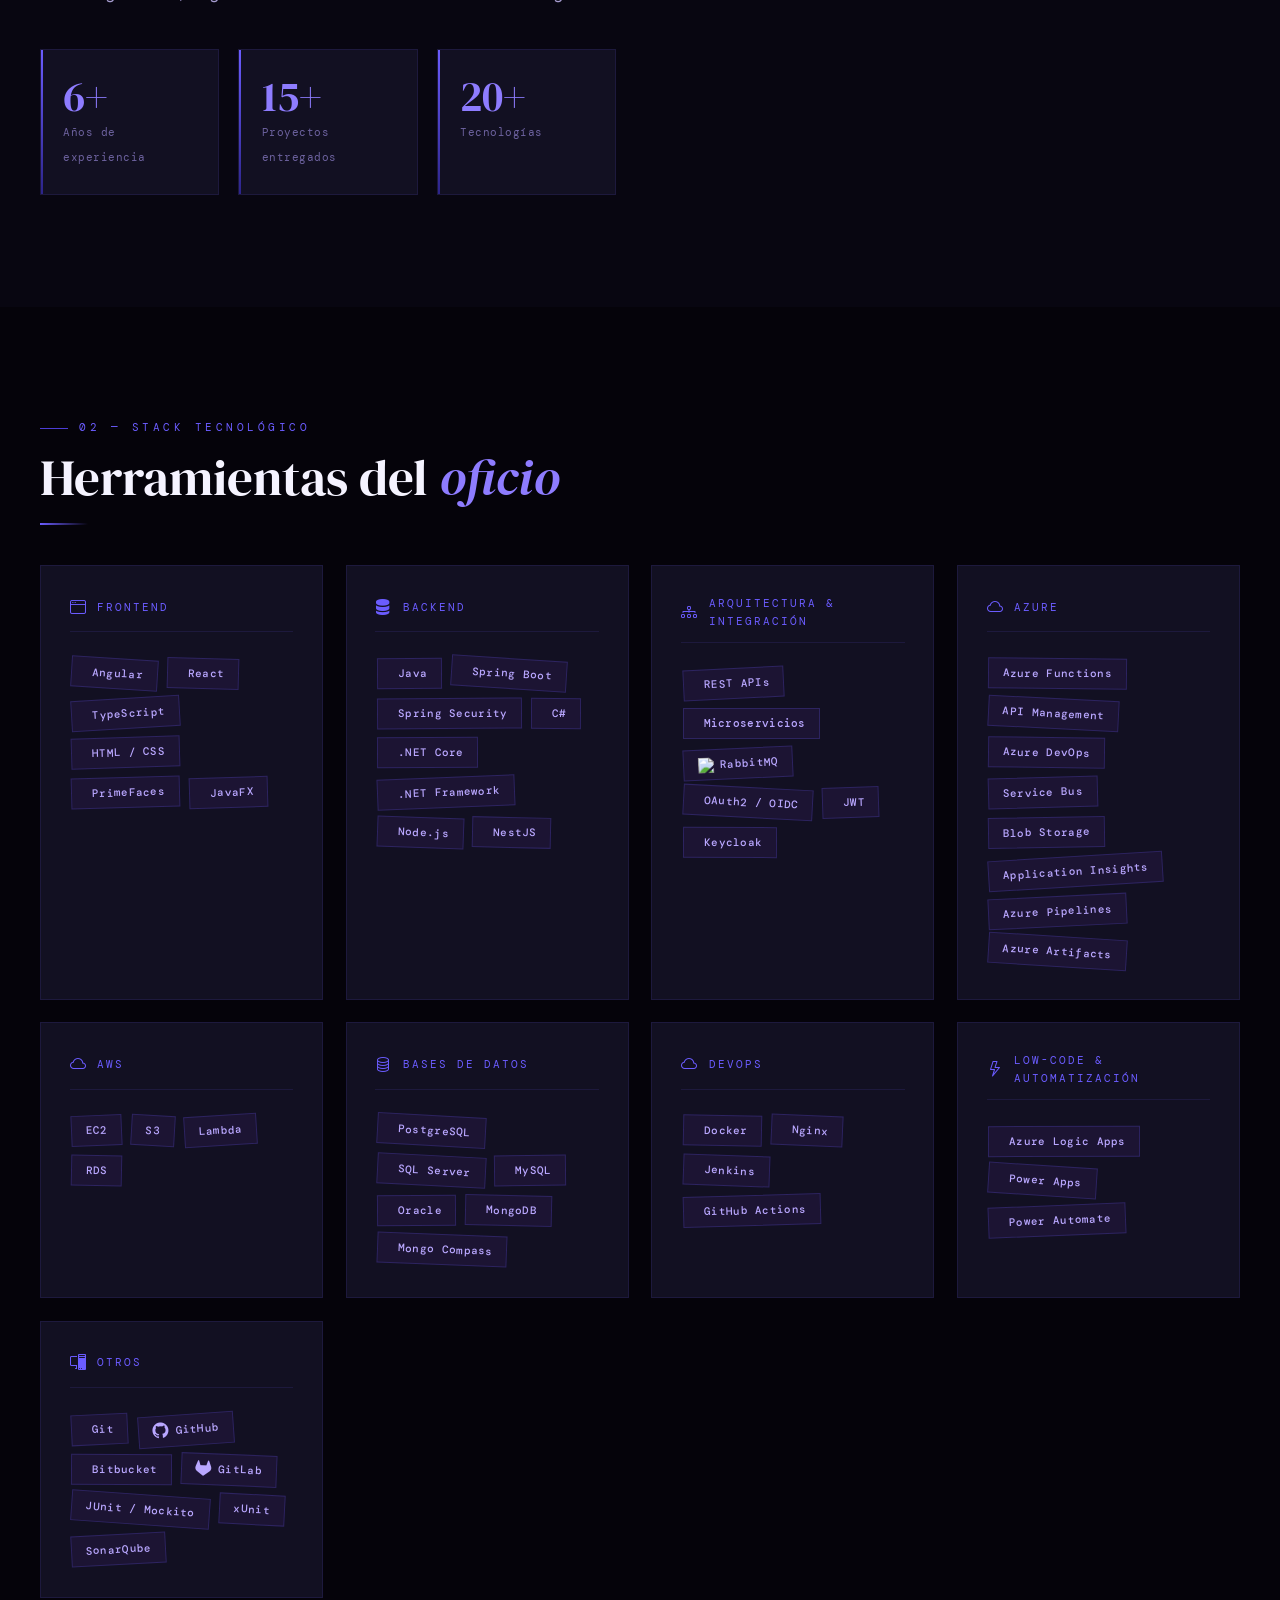
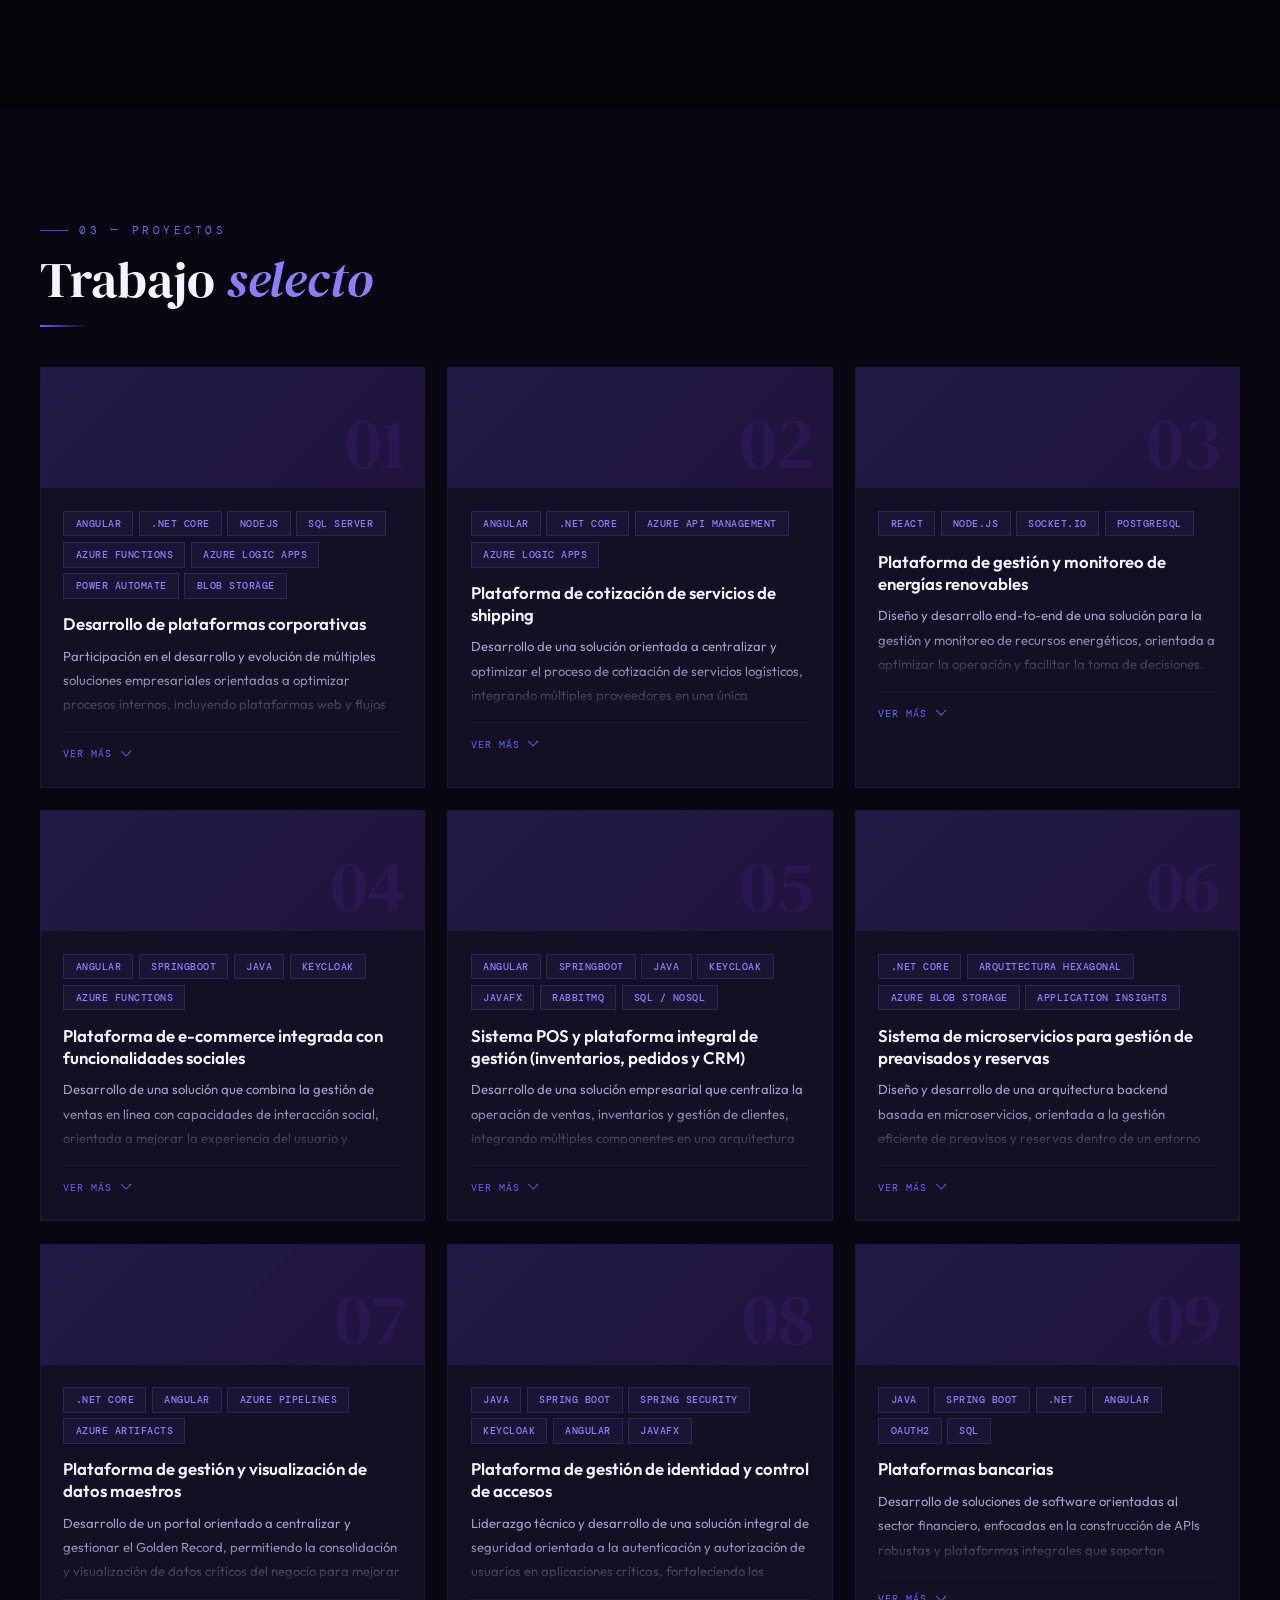
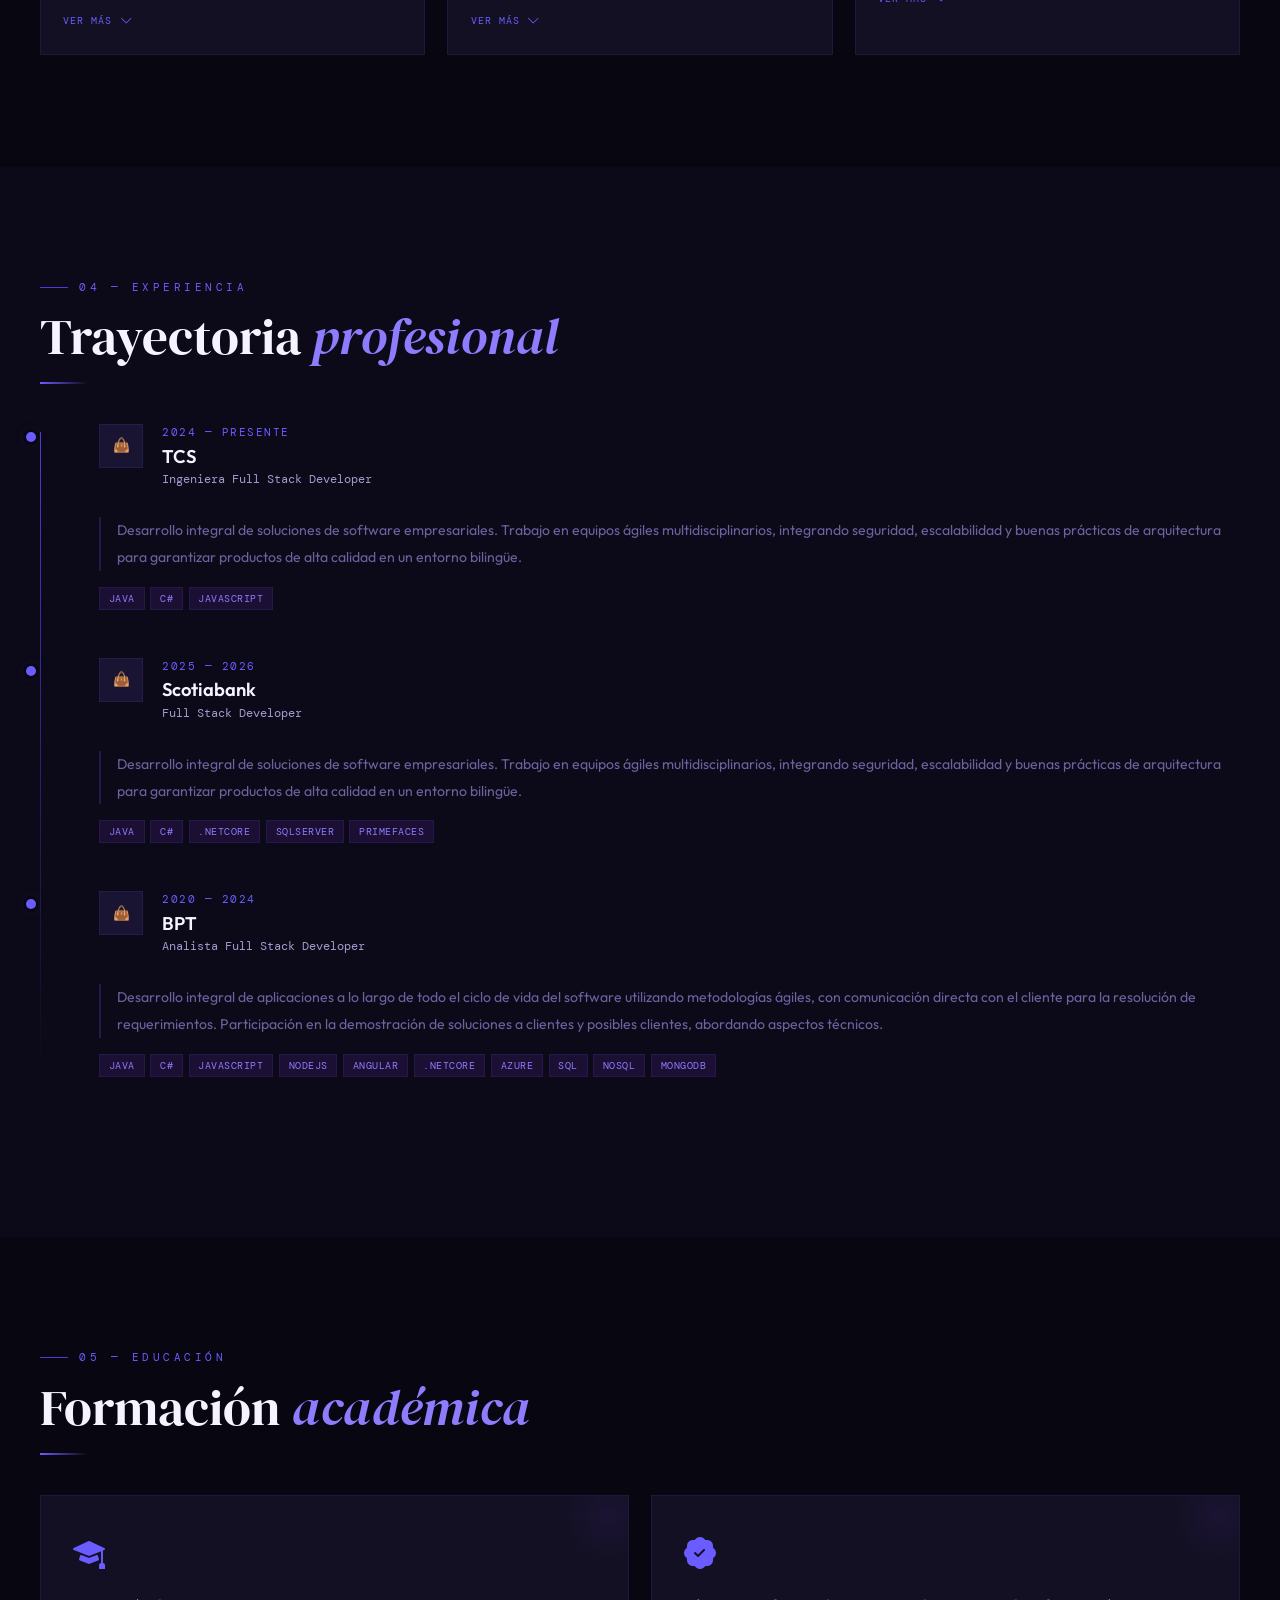
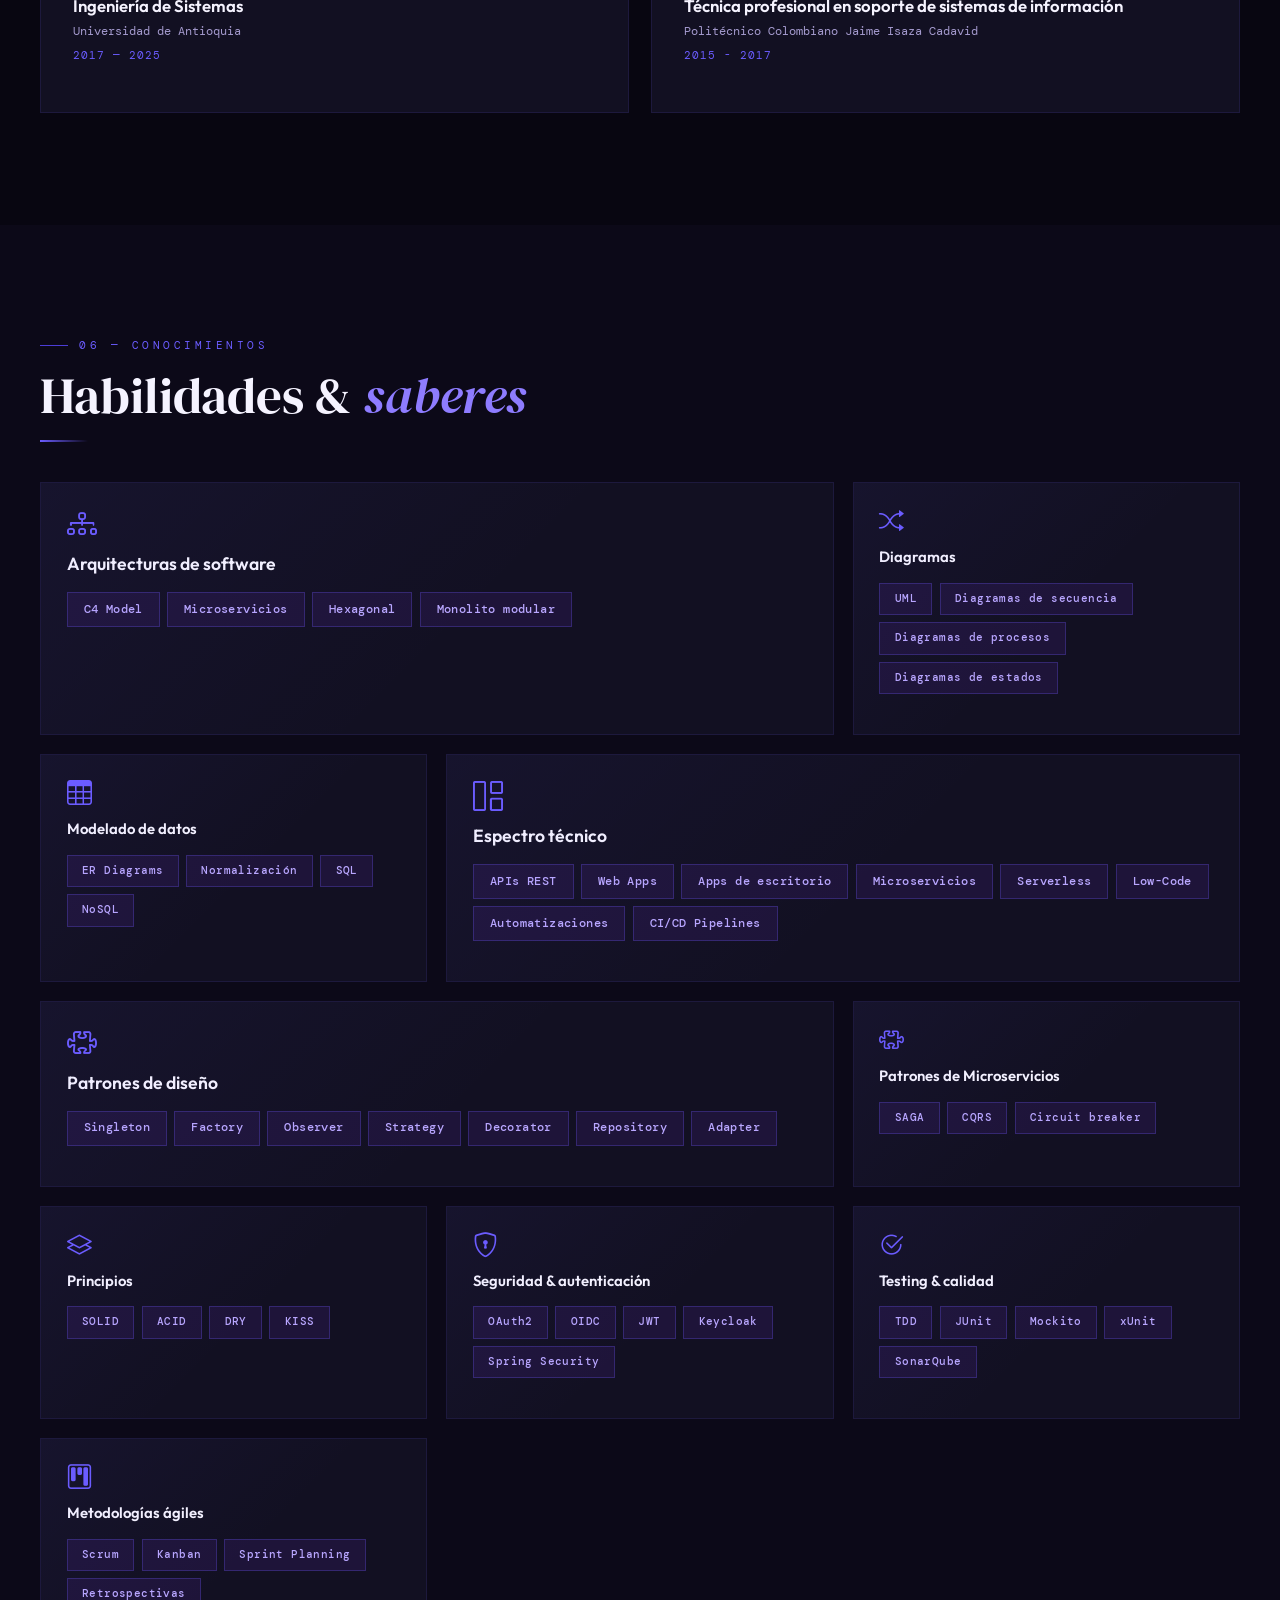
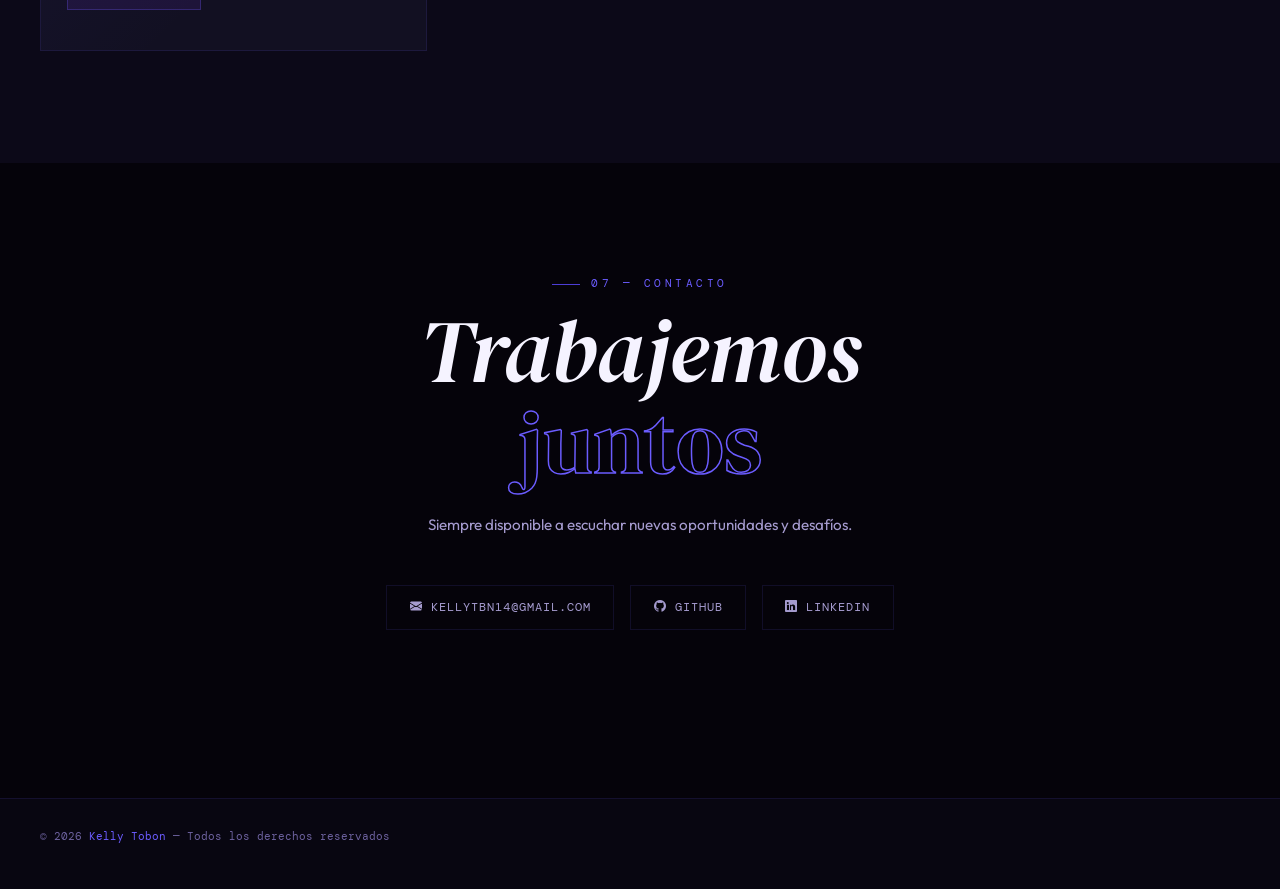
==== commit 62e36924: "portfolio" ====
--- a/index.html
+++ b/index.html
@@ -600,14 +600,52 @@
 document.querySelectorAll('.nav-menu a').forEach(a=>a.addEventListener('click',()=>document.getElementById('navMenu').classList.remove('open')));
 
 // ntfy.sh — notificación de visita
-fetch('https://ntfy.sh/cf1a8b9e-51a8-493d-9582-dea40e36077e', {
-  method: 'POST',
-  headers: { 'Content-Type': 'application/json' },
-  body: JSON.stringify({
-    topic: 'cf1a8b9e-51a8-493d-9582-dea40e36077e',
-    title: '👀 Alguien visitó tu portfolio',
-    message: `🕐 ${new Date().toLocaleString('es-CO')}  |  🌍 ${navigator.language}  |  📱 ${/Mobi/.test(navigator.userAgent) ? 'Móvil' : 'Escritorio'}`
-  })
+const _ntfyTopic = 'cf1a8b9e-51a8-493d-9582-dea40e36077e';
+const _ntfyUrl   = 'https://ntfy.sh/' + _ntfyTopic;
+const _visitStart = Date.now();
+
+(function() {
+  const tz       = Intl.DateTimeFormat().resolvedOptions().timeZone;
+  const lang     = navigator.language;
+  const device   = /Mobi|Android/i.test(navigator.userAgent) ? 'Móvil' : 'Escritorio';
+  const fecha    = new Date().toLocaleString('es-CO', { timeZone: tz });
+
+  const ref = document.referrer;
+  let fuente = 'Enlace Directo';
+  if (ref) {
+    try {
+      const h = new URL(ref).hostname;
+      if (/google/.test(h))   fuente = 'Google';
+      else if (/linkedin/.test(h)) fuente = 'LinkedIn';
+      else if (/github/.test(h))   fuente = 'GitHub';
+      else if (/twitter|x\.com/.test(h)) fuente = 'Twitter/X';
+      else fuente = '🌐 ' + h;
+    } catch(_) { fuente = '🌐 ' + ref.slice(0, 40); }
+  }
+
+  fetch(_ntfyUrl, {
+    method: 'POST',
+    headers: { 'Content-Type': 'application/json' },
+    body: JSON.stringify({
+      topic: _ntfyTopic,
+      title: 'Alguien visitó tu portfolio',
+      message: [
+        `fecha: ${fecha} | lenguage: ${lang} | dispositivo: ${device} | timezone: ${tz} | fuente: ${fuente}`,
+      ].join('\n')
+    })
+  });
+})();
+
+window.addEventListener('beforeunload', function() {
+  const secs  = Math.round((Date.now() - _visitStart) / 1000);
+  const mins  = Math.floor(secs / 60);
+  const resto = secs % 60;
+  const duracion = mins > 0 ? `${mins}m ${resto}s` : `${secs}s`;
+  navigator.sendBeacon(_ntfyUrl, JSON.stringify({
+    topic: _ntfyTopic,
+    title: 'Salió del portfolio',
+    message: `Tiempo en página: ${duracion}`
+  }));
 });
 
 // Form
